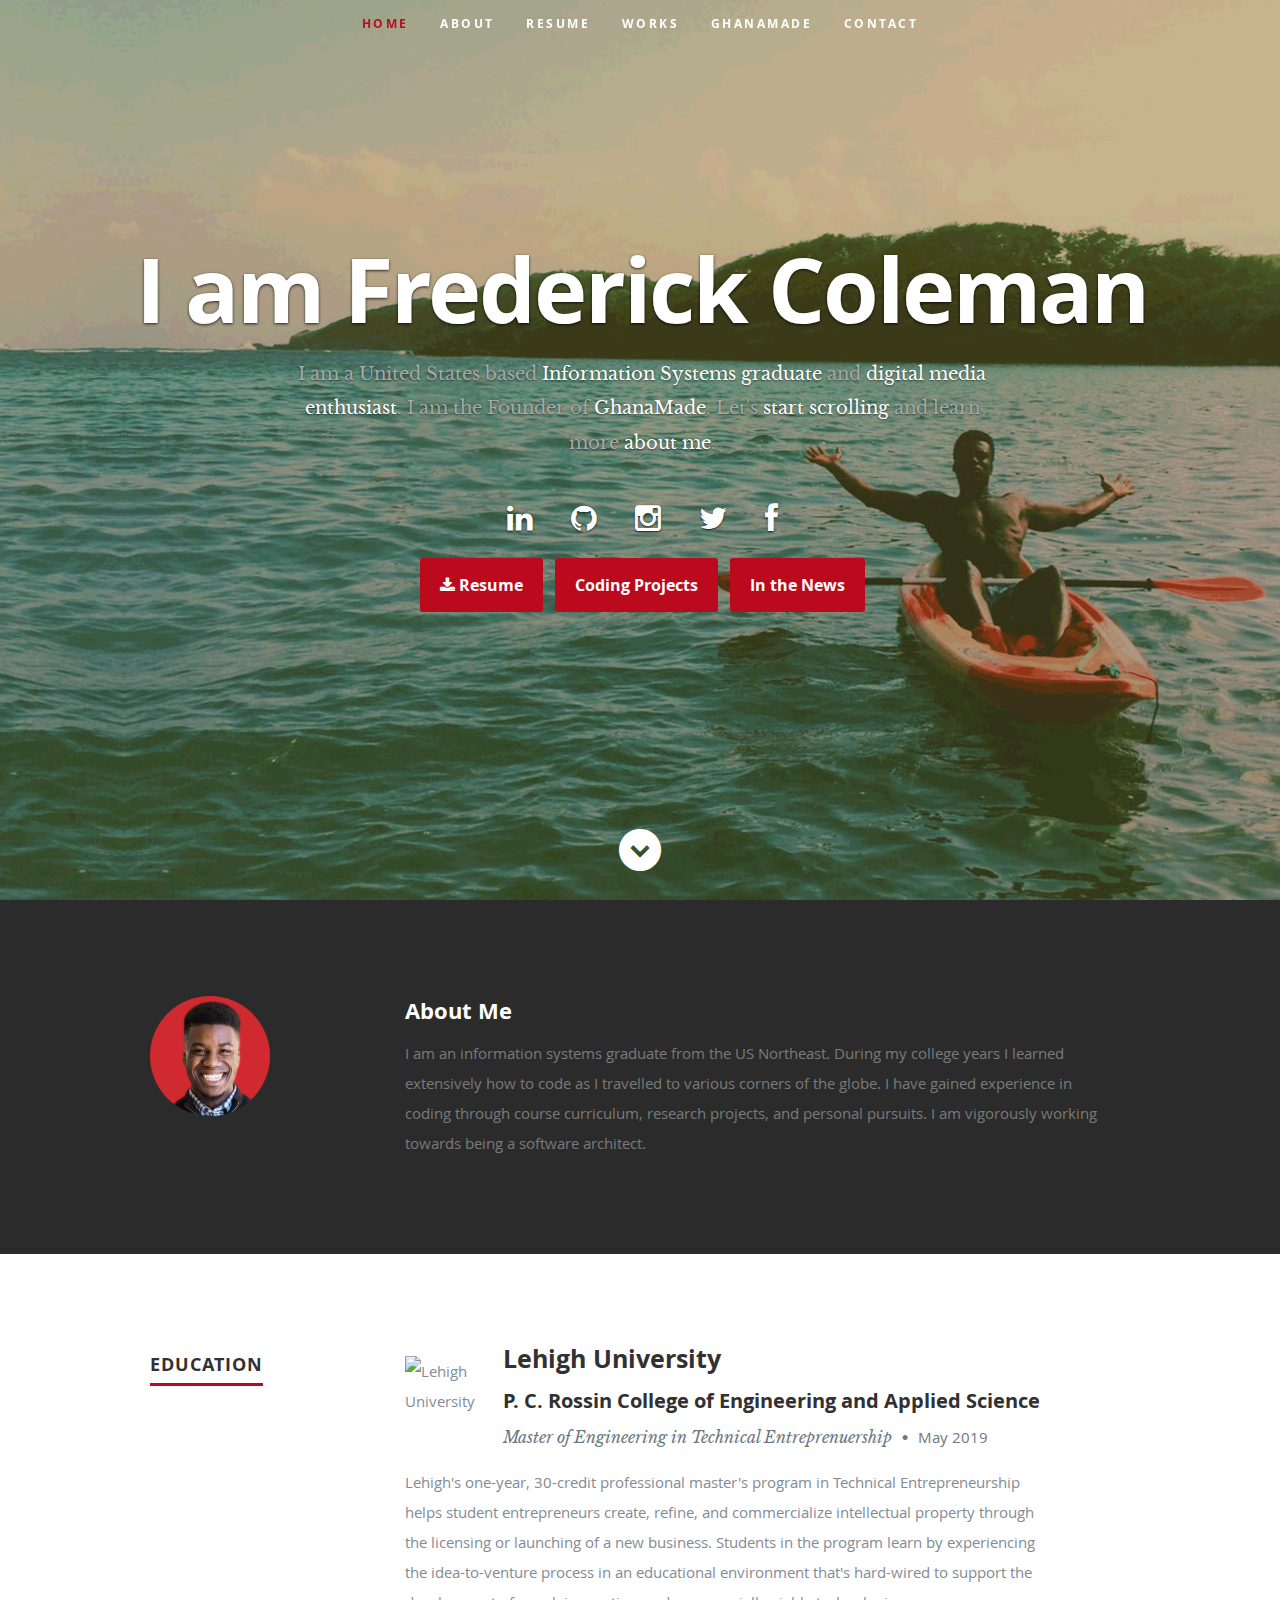
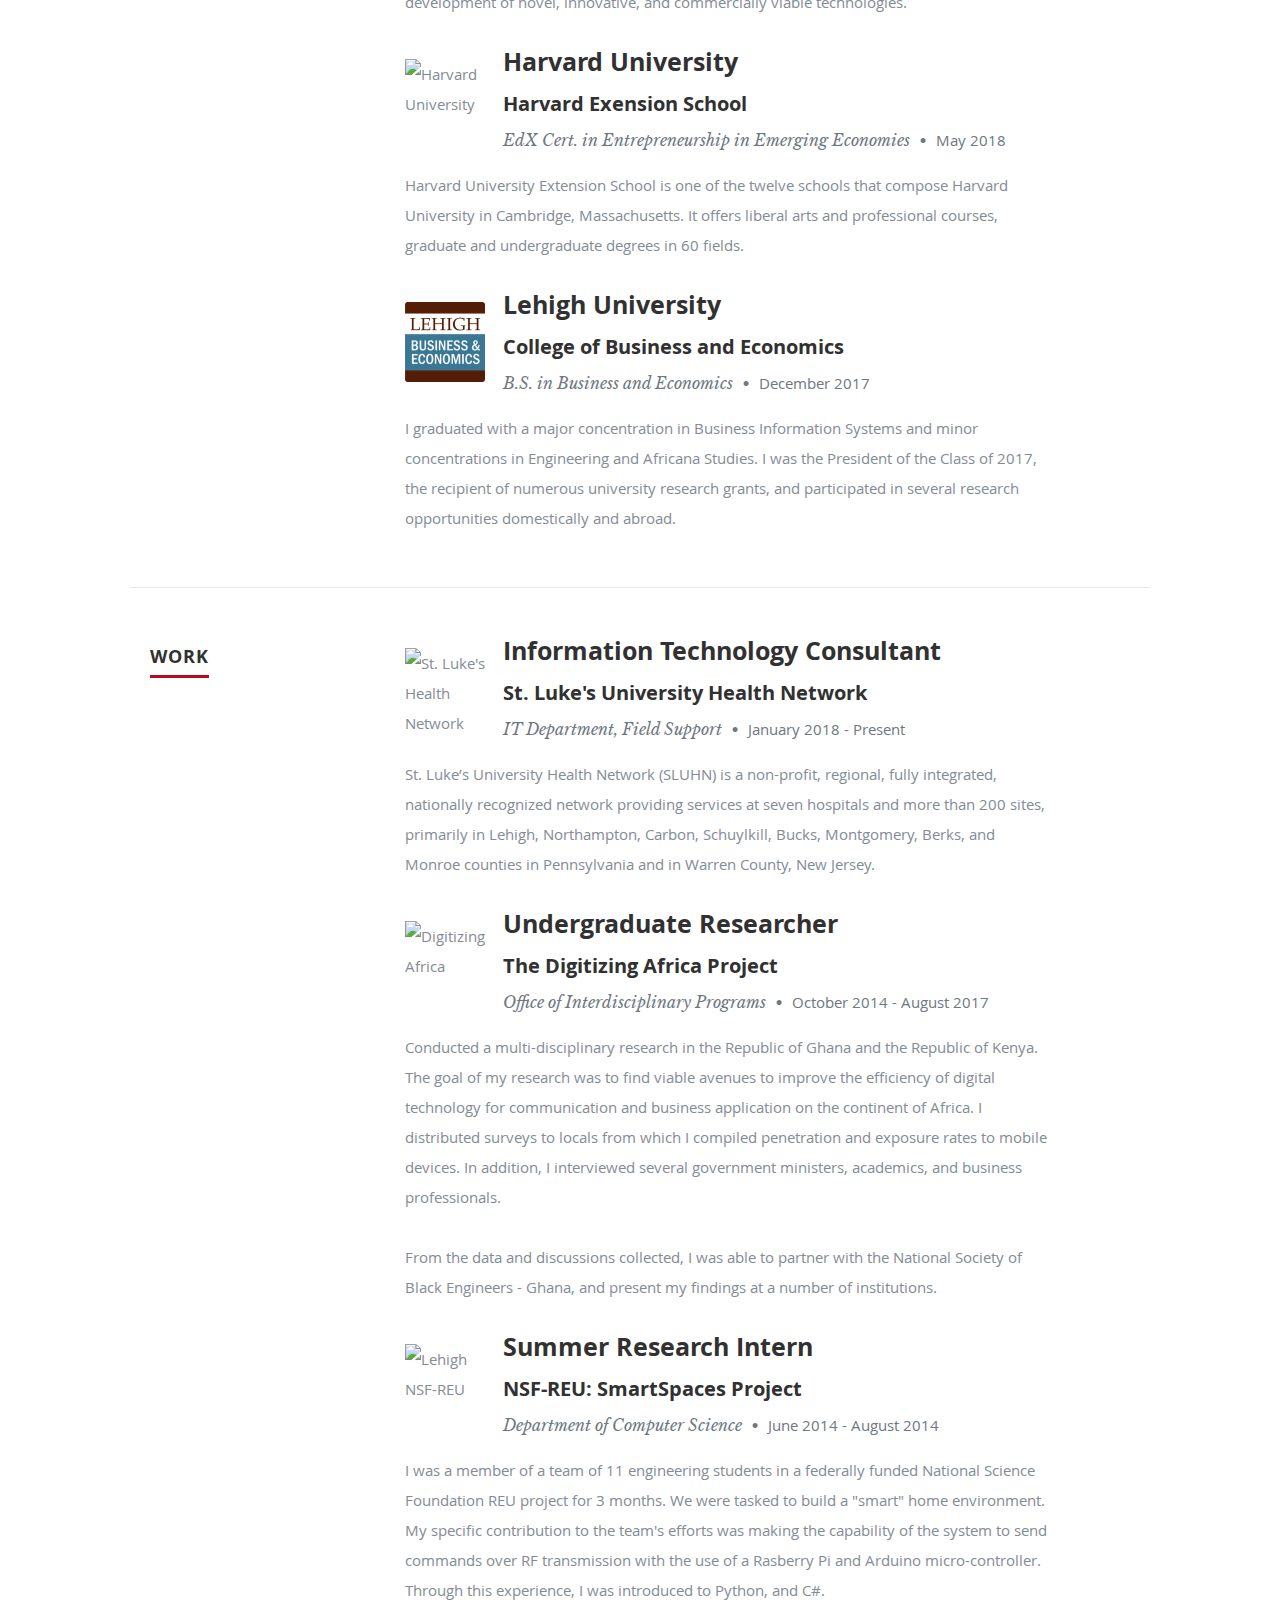
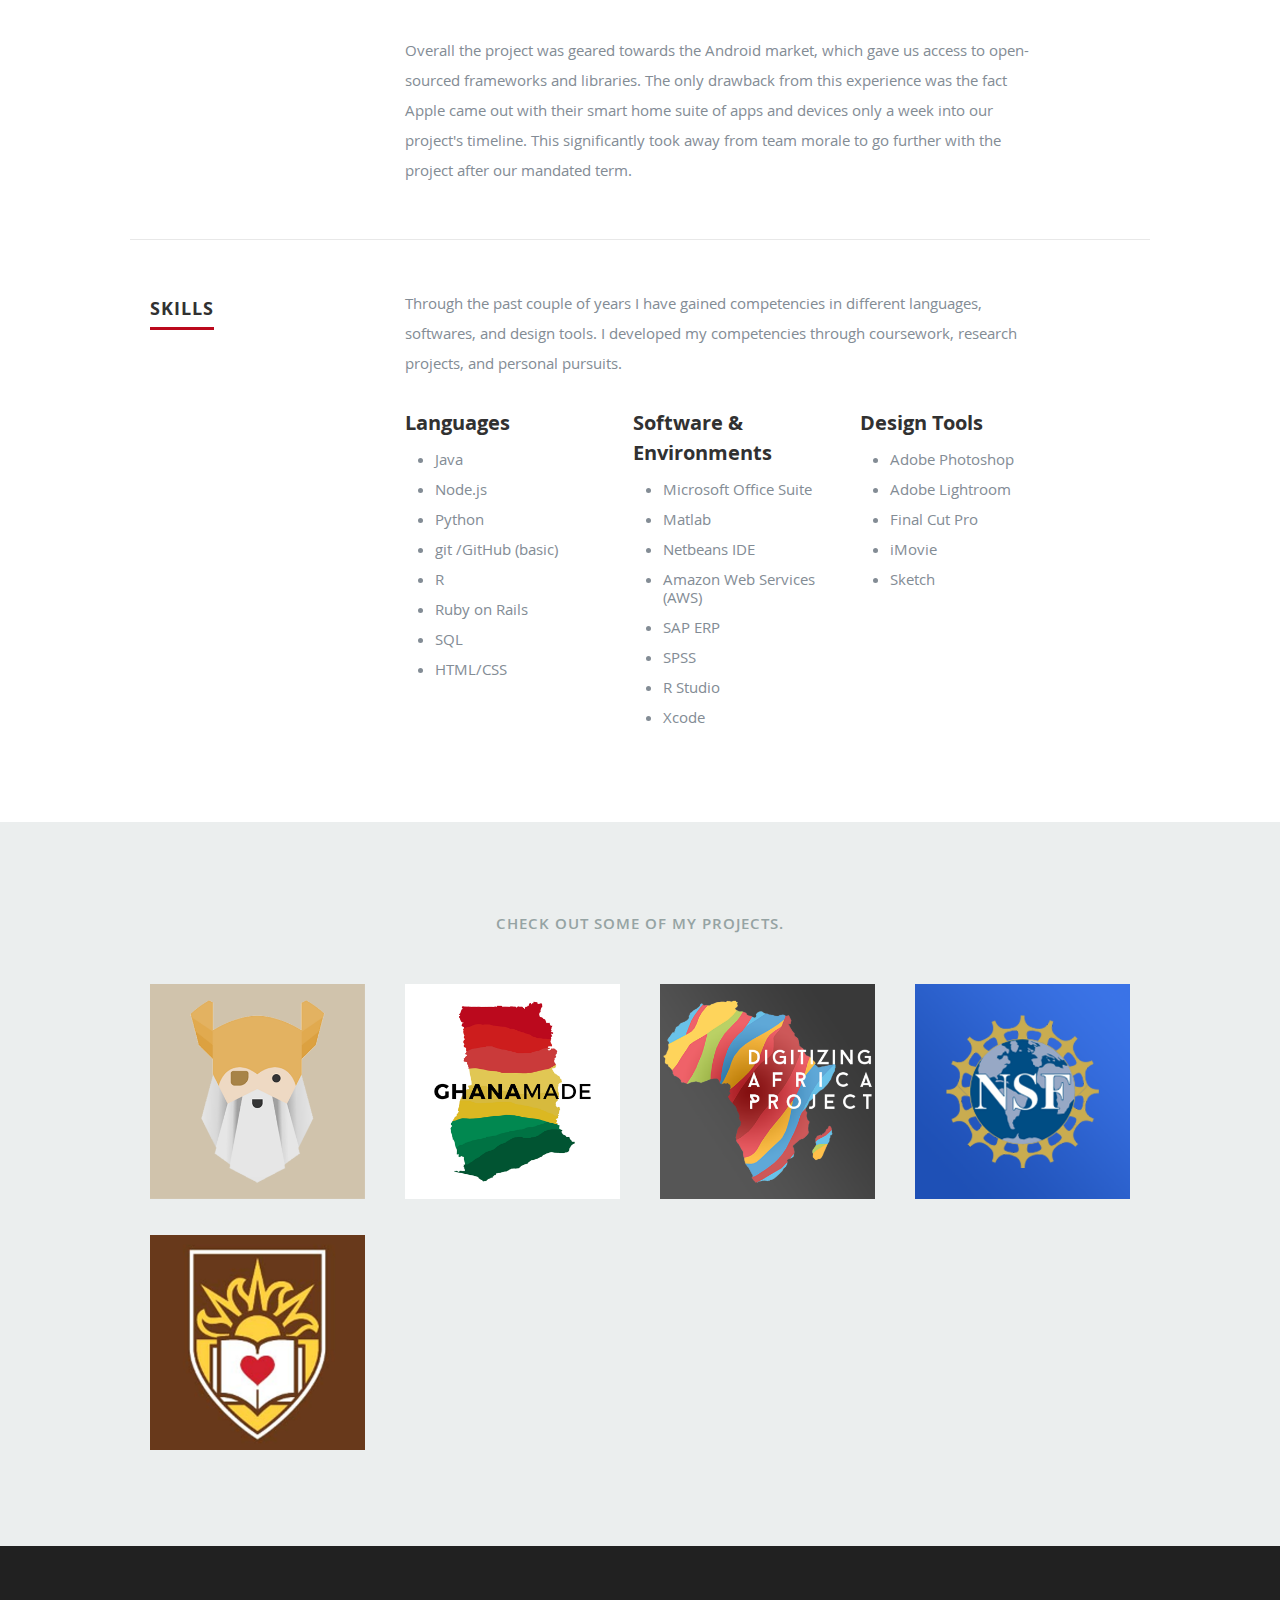
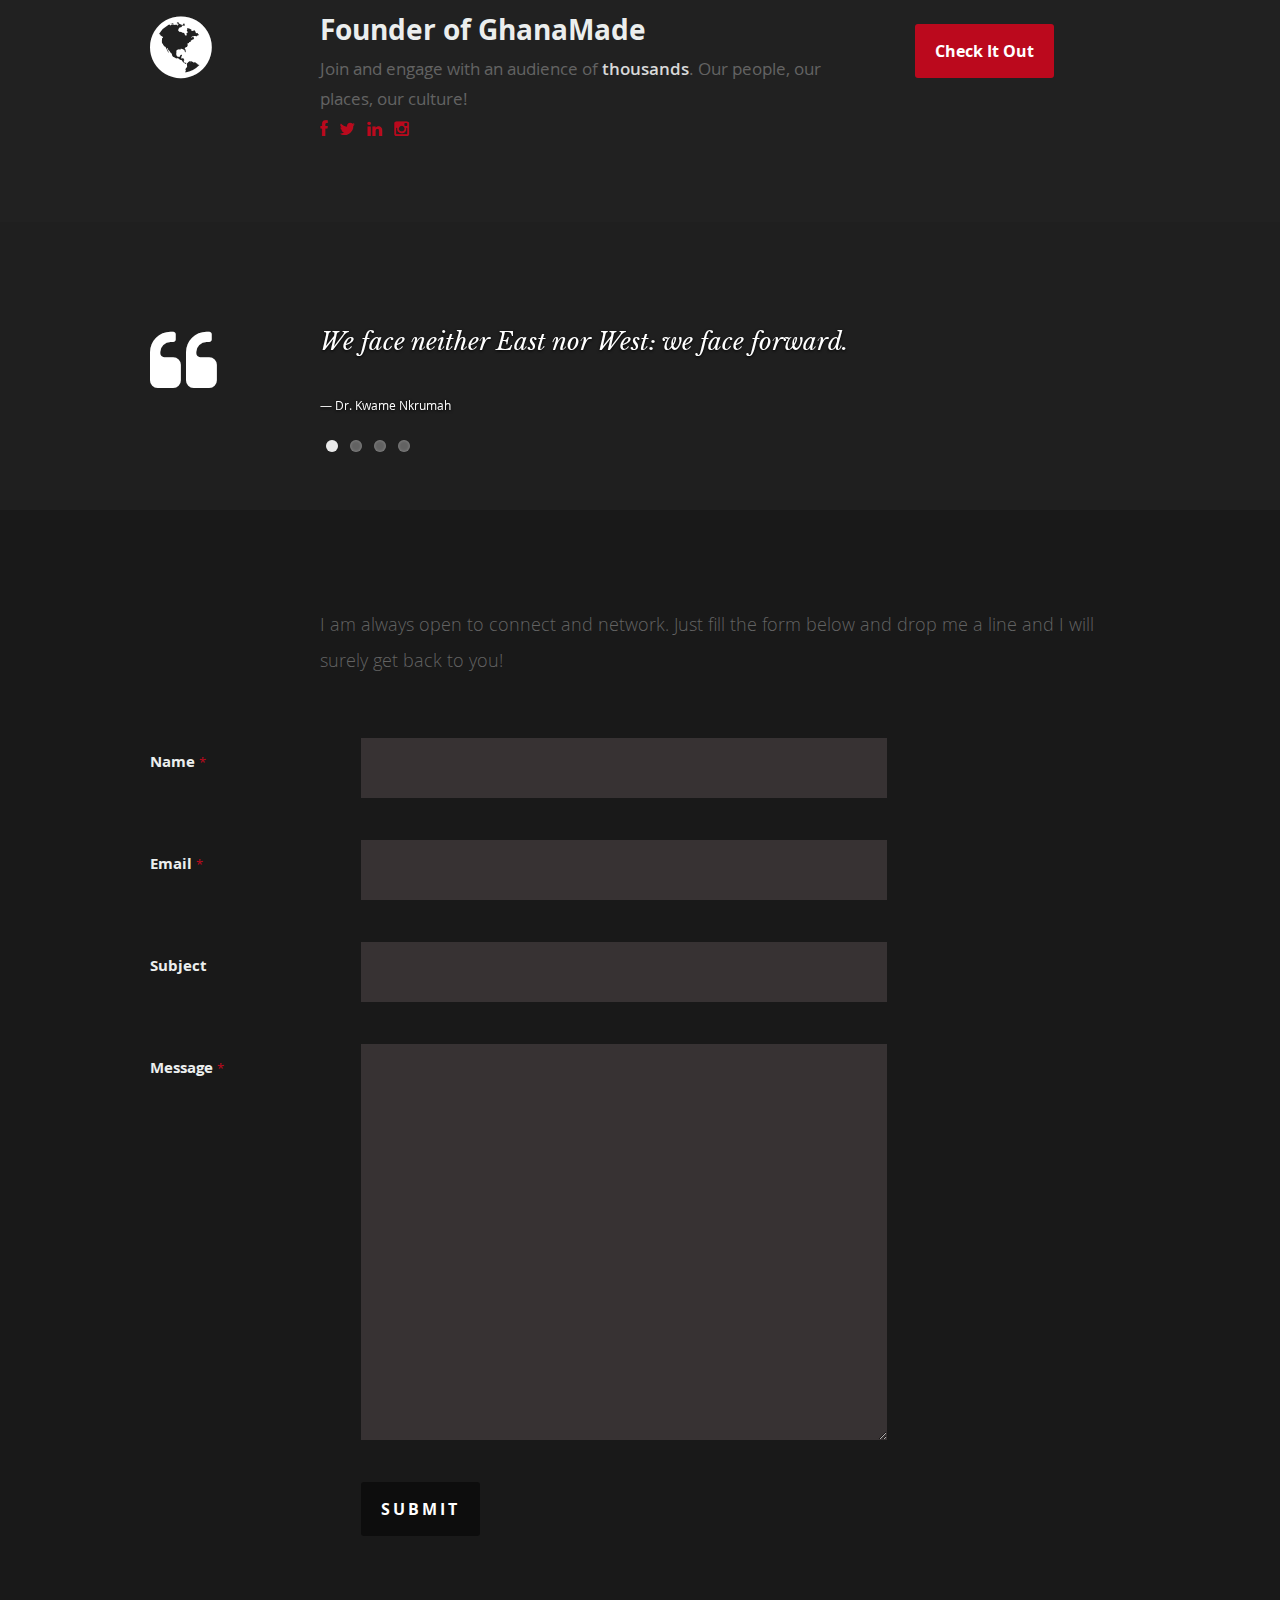
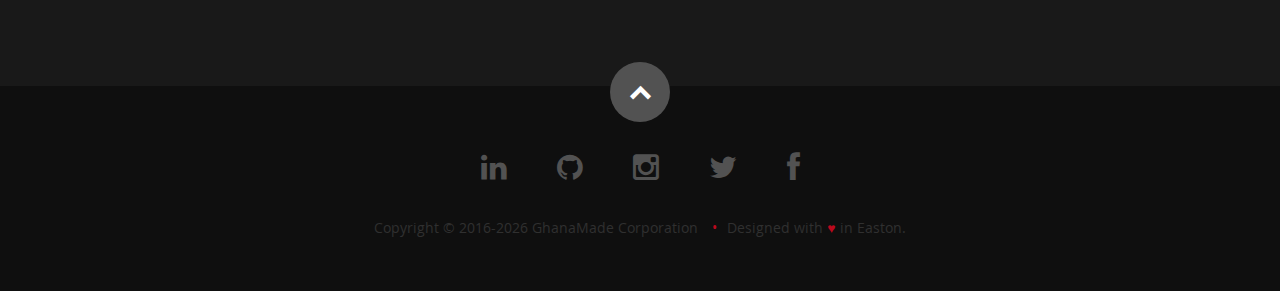
==== index.html @ 35e69413 "announcement" ====
<!-- Founder's Page. Authored by Frederick Coleman of GhanaMade Corporation January 2018. -->

<!DOCTYPE html>
<!--[if lt IE 8 ]><html class="no-js ie ie7" lang="en"> <![endif]-->
<!--[if IE 8 ]><html class="no-js ie ie8" lang="en"> <![endif]-->
<!--[if (gte IE 8)|!(IE)]><!-->
<html class="no-js" lang="en"> <!--<![endif]-->
   <head>
      <!-- Global site tag (gtag.js) - Google Analytics
      ================================================== -->
      <script async src="https://www.googletagmanager.com/gtag/js?id=UA-116402941-1"></script>
      <script>
        window.dataLayer = window.dataLayer || [];
        function gtag(){dataLayer.push(arguments);}
        gtag('js', new Date());

        gtag('config', 'UA-116402941-1');
      </script>

      <!--- Basic Page Needs
      ================================================== -->
      <meta charset="utf-8">
      <title>F. R. Coleman: GhanaMade Founder</title>
      <meta name="author" content="Frederick Coleman">
      <meta name="description" content="Frederick Coleman - Information systems graduate">
      <meta name="keywords" content="frederick, coleman, frederick coleman, portfolio, developer, experience, leader, lehigh, information systems, technology, coder, traveler, ghanaian, ghana">

      <!--- Object Graphing
      ================================================== -->
      <meta property="og:site_name" content="F. R. Coleman">
      <meta property="og:title" content="F. R. Coleman: GhanaMade Founder">
      <meta property="og:url" content="http://frederickcoleman.net">
      <meta property="og:type" content="website">
      <meta property="og:description" content="Frederick Coleman - Information systems graduate">
      <meta property="og:image" content="http://frederickcoleman.net/images/thumbnail.png">

      <!-- Mobile Specific Metas
      ================================================== -->
      <meta name="viewport" content="width=device-width, initial-scale=1, maximum-scale=1">

      <!-- CSS
       ================================================== -->
      <link rel="stylesheet" href="assets/css/default.css">
      <link rel="stylesheet" href="assets/css/layout.css">
      <link rel="stylesheet" href="assets/css/media-queries.css">
      <link rel="stylesheet" href="assets/css/magnific-popup.css">

      <!-- Script
      ================================================== -->
      <script src="assets/js/modernizr.js"></script>

      <!-- Favicons
      ================================================== -->
      <link rel="shortcut icon" href="logo.png">
      <link href="http://frederickcoleman.net/images/thumbnail.png" rel="image_src">
      <link href="http://frederickcoleman.net" rel="canonical">

   </head>

   <body>
      <!-- Header
      ================================================== -->
      <header id="home">

         <nav id="nav-wrap">

            <a class="mobile-btn" href="#nav-wrap" title="Show navigation">Show navigation</a>
            <a class="mobile-btn" href="#" title="Hide navigation">Hide navigation</a>

            <ul id="nav" class="nav">
               <li class="current"><a class="smoothscroll" href="#home">Home</a></li>
               <li><a class="smoothscroll" href="#about">About</a></li>
               <li><a class="smoothscroll" href="#resume">Resume</a></li>
               <li><a class="smoothscroll" href="#portfolio">Works</a></li>
               <li><a class="smoothscroll" href="#ghanamade">GhanaMade</a></li>
               <li><a class="smoothscroll" href="#contact">Contact</a></li>
            </ul> <!-- end #nav -->

         </nav> <!-- end #nav-wrap -->

         <div class="row banner">
            <div class="banner-text">
               <h1 class="responsive-headline">I am Frederick Coleman</h1>
               <h3>I am a United States based <span>Information Systems graduate</span> and <span>digital media enthusiast</span>. I am the Founder of <span>GhanaMade</span>. Let's <a class="smoothscroll" href="#about">start scrolling</a>
               and learn more <a class="smoothscroll" href="#about">about me</a>.</h3>
               
               <hr />

               <ul class="social">
                  <li><a href="http://www.linkedin.com/in/frederickcoleman/" target="_blank" type="text/html"><i class="fa fa-linkedin"></i></a></li>
                  <li><a href="https://github.com/FreddyDVO" target="_blank" type="text/html"><i class="fa fa-github"></i></a></li>
                  <li><a href="http://instagram.com/freddydvo" target="_blank" type="text/html"><i class="fa fa-instagram"></i></a></li>
                  <li><a href="http://twitter.com/freddydvo" target="_blank" type="text/html"><i class="fa fa-twitter"></i></a></li>
                  <li><a href="http://facebook.com/frederick.r.coleman" target="_blank" type="text/html"><i class="fa fa-facebook"></i></a></li>
               </ul>

               <a href="assets/documents/FC-Resume.pdf" class="button" target="_blank" type="text/pdf"><i class="fa fa-download"></i> Resume</a>
               &nbsp;
               <a href="coding" class="button" type="text/html">Coding Projects</a>
               &nbsp;
               <a href="press" class="button" type="text/html">In the News</a>

            </div>
         </div>

         <p class="scrolldown">
            <a class="smoothscroll" href="#about"><i class="icon-down-circle"></i></a>
         </p>

      </header> <!-- Header End -->


      <!-- About Section
      ================================================== -->
      <section id="about">

         <div class="row">

            <div class="three columns">

               <img class="profile-pic"  src="assets/images/profile-red.jpg" alt="" />

            </div>

            <div class="nine columns main-col">

               <h2>About Me</h2>

               <p>
               I am an information systems graduate from the US Northeast. During my college years I learned extensively how to code as I travelled to various corners of the globe. I have gained experience in coding through course curriculum, research projects, and personal pursuits. I am vigorously working towards being a software architect.</p>

            </div> <!-- end .main-col -->

         </div>

      </section> <!-- About Section End-->


      <!-- Resume Section
      ================================================== -->
      <section id="resume">

         <!-- Education
         =============================================== -->
         <div class="row education">

            <div class="three columns header-col">
               <h1><span>Education</span></h1>
            </div>

            <div class="nine columns main-col">

               <div class="row item">

                  <div class="twelve columns">

                     <img width="80" height="80" class="pull-left" alt="Lehigh University" src="assets/images/almamaters/lehigh-rossin.png">
                     <h3>Lehigh University</h3>
                       <h4>P. C. Rossin College of Engineering and Applied Science</h4>
                       <p class="info">Master of Engineering in Technical Entreprenuership <span>&bull;</span> <em class="date">May 2019</em></p>

                       <p>Lehigh's one-year, 30-credit professional master's program in Technical Entrepreneurship helps student entrepreneurs create, refine, and commercialize intellectual property through the licensing or launching of a new business. Students in the program learn by experiencing the idea-to-venture process in an educational environment that's hard-wired to support the development of novel, innovative, and commercially viable technologies.
                       </p>

                  </div>

               </div> <!-- item end -->

               <div class="row item">

                  <div class="twelve columns">

                     <img width="80" height="80" class="pull-left" alt="Harvard University" src="assets/images/almamaters/harvard-extension.png">
                     <h3>Harvard University</h3>
                     <h4>Harvard Exension School</h4>
                     <p class="info">EdX Cert. in Entrepreneurship in Emerging Economies <span>&bull;</span> <em class="date">May 2018</em></p>

                     <p>
                     Harvard University Extension School is one of the twelve schools that compose Harvard University in Cambridge, Massachusetts. It offers liberal arts and professional courses, graduate and undergraduate degrees in 60 fields.
                     </p>

                  </div>

               </div> <!-- item end -->

               <div class="row item">

                  <div class="twelve columns">

                     <img width="80" height="80" class="pull-left" alt="Lehigh University" src="assets/images/almamaters/lehigh-business.png">
                     <h3>Lehigh University</h3>
                     <h4>College of Business and Economics</h4>
                     <p class="info">B.S. in Business and Economics <span>&bull;</span> <em class="date">December 2017</em></p>

                     <p>
                     I graduated with a major concentration in Business Information Systems and minor concentrations in Engineering and Africana Studies. I was the President of the Class of 2017, the recipient of numerous university research grants, and participated in several research opportunities domestically and abroad.
                     </p>

                  </div>

               </div> <!-- item end -->

            </div> <!-- main-col end -->

         </div> <!-- End Education -->


         <!-- Work
         =============================================== -->
         <div class="row work">

            <div class="three columns header-col">
               <h1><span>Work</span></h1>
            </div>

            <div class="nine columns main-col">

               <div class="row item">

                  <div class="twelve columns">

                     <img width="80" height="80" class="pull-left" alt="St. Luke's Health Network" src="assets/images/almamaters/stlukes.png">
                     <h3>Information Technology Consultant</h3>
                     <h4>St. Luke's University Health Network</h4>
                     <p class="info">IT Department, Field Support <span>&bull;</span> <em class="date">January 2018 - Present</em></p>

                     <p>
                     St. Luke’s University Health Network (SLUHN) is a non-profit, regional, fully integrated, nationally recognized network providing services at seven hospitals and more than 200 sites, primarily in Lehigh, Northampton, Carbon, Schuylkill, Bucks, Montgomery, Berks, and Monroe counties in Pennsylvania and in Warren County, New Jersey.
                     </p>

                  </div>

               </div> <!-- item end -->

               <div class="row item">

                  <div class="twelve columns">

                     <img width="80" height="80" class="pull-left" alt="Digitizing Africa" src="assets/images/almamaters/lehigh-rossin.png">
                     <h3>Undergraduate Researcher</h3>
                     <h4>The Digitizing Africa Project</h4>
                     <p class="info">Office of Interdisciplinary Programs <span>&bull;</span> <em class="date">October 2014 - August 2017</em></p>

                     <p>
                     Conducted a multi-disciplinary research in the Republic of Ghana and the Republic of Kenya. The goal of my research was to find viable avenues to improve the efficiency of digital technology for communication and business application on the continent of Africa. I distributed surveys to locals from which I compiled penetration and exposure rates to mobile devices. In addition, I interviewed several government ministers, academics, and business professionals.
                     </p>
                     <p>
                     From the data and discussions collected, I was able to partner with the National Society of Black Engineers - Ghana, and present my findings at a number of institutions.
                     </p>

                  </div>

               </div> <!-- item end -->

               <div class="row item">

                  <div class="twelve columns">

                     <img width="80" height="80" class="pull-left" alt="Lehigh NSF-REU" src="assets/images/almamaters/lehigh-rossin.png">
                     <h3>Summer Research Intern</h3>
                     <h4>NSF-REU: SmartSpaces Project</h4>
                     <p class="info">Department of Computer Science <span>&bull;</span> <em class="date">June 2014 - August 2014</em></p>

                     <p>
                     I was a member of a team of 11 engineering students in a federally funded National Science Foundation REU project for 3 months. We were tasked to build a "smart" home environment. My specific contribution to the team's efforts was making the capability of the system to send commands over RF transmission with the use of a Rasberry Pi and Arduino micro-controller. Through this experience, I was introduced to Python, and C#.
                     </p>
                     <p>
                     Overall the project was geared towards the Android market, which gave us access to open-sourced frameworks and libraries. The only drawback from this experience was the fact Apple came out with their smart home suite of apps and devices only a week into our project's timeline. This significantly took away from team morale to go further with the project after our mandated term.
                     </p>

                  </div>

               </div> <!-- item end -->

            </div> <!-- main-col end -->

         </div> <!-- End Work -->


         <!-- Skills
         =============================================== -->
         <div class="row skill">

            <div class="three columns header-col">
               <h1><span>Skills</span></h1>
            </div>

            <div class="nine columns main-col">

               <p>Through the past couple of years I have gained competencies in different languages, softwares, and design tools. I developed my competencies through coursework, research projects, and personal pursuits.
               </p>

               <div class="row">

                  <div class="four columns">
                     <h4>Languages</h4>
                     <ul class="disc">
                        <li>Java</li>
                        <li>Node.js</li>
                        <li>Python</li>
                        <li>git /GitHub (basic)</li>
                        <li>R</li>
                        <li>Ruby on Rails</li>
                        <li>SQL</li>
                        <li>HTML/CSS</li>
                     </ul>
                  </div>

                  <div class="four columns">
                     <h4>Software &amp; Environments</h4>
                     <ul class="disc">
                        <li>Microsoft Office Suite</li>
                        <li>Matlab</li>
                        <li>Netbeans IDE</li>
                        <li>Amazon Web Services (AWS)</li>
                        <li>SAP ERP</li>
                        <li>SPSS</li>
                        <li>R Studio</li>
                        <li>Xcode</li>
                     </ul>
                  </div>

                  <div class="four columns">
                     <h4>Design Tools</h4>
                     <ul class="disc">
                        <li>Adobe Photoshop</li>
                        <li>Adobe Lightroom</li>
                        <li>Final Cut Pro</li>
                        <li>iMovie</li>
                        <li>Sketch</li>
                     </ul>
                  </div>

               </div><!-- end skill-col -->

            </div> <!-- main-col end -->

         </div> <!-- End skills -->

      </section> <!-- Resume Section End-->


      <!-- Portfolio Section
      ================================================== -->
   	<section id="portfolio">

   		<div class="row">

   			<div class="twelve columns collapsed">

               <h1>Check Out Some of My Projects.</h1>

               <!-- portfolio-wrapper -->
   	            <div id="portfolio-wrapper" class="bgrid-quarters s-bgrid-thirds cf">

   	            	<div class="columns portfolio-item">
   	                  <div class="item-wrap">

   	                     <a href="#modal-01" title="The Odin Project">
   	                        <img alt="" src="assets/images/portfolio/odin.png">
   	                        <div class="overlay">
   	                           <div class="portfolio-item-meta">
   	                              <h5>Coding Portfolio</h5>
   	                              <p>Coding Bootcamp</p>
   	                           </div>
   	                        </div>
   	                        <div class="link-icon"><i class="icon-plus"></i></div>
   	                     </a>

   	                  </div>
   	                </div> <!-- item end -->

   	                <div class="columns portfolio-item">
   	                  <div class="item-wrap">

   	                     <a href="#modal-02" title="GhanaMade">
   	                        <img alt="" src="assets/images/portfolio/ghanamade.png">
   	                        <div class="overlay">
   	                           <div class="portfolio-item-meta">
   	                              <h5>GhanaMade</h5>
   	                              <p>Brand &amp; Media Company</p>
   	                           </div>
   	                        </div>
   	                        <div class="link-icon"><i class="icon-plus"></i></div>
   	                     </a>

   	                  </div>
   	                </div> <!-- item end -->

   	                <div class="columns portfolio-item">
   	                  <div class="item-wrap">

   	                     <a href="#modal-03" title="The Digitizing Africa Project">
   	                        <img alt="" src="assets/images/portfolio/dap.png">
   	                        <div class="overlay">
   	                           <div class="portfolio-item-meta">
   	                              <h5>The Digitizing Africa Project</h5>
   	                              <p>Academic Research</p>
   	                           </div>
   	                        </div>
   	                        <div class="link-icon"><i class="icon-plus"></i></div>
   	                     </a>

   	                  </div>
   	                </div> <!-- item end -->

   	                <div class="columns portfolio-item">
   	                  <div class="item-wrap">

   	                     <a href="#modal-04" title="SmartSpaces NSF-REU">
   	                        <img alt="" src="assets/images/portfolio/nsf.png">
   	                        <div class="overlay">
   	                           <div class="portfolio-item-meta">
   	                              <h5>SmartSpaces NSF-REU</h5>
   	                              <p>Academic Research</p>
   	                           </div>
   	                        </div>
   	                        <div class="link-icon"><i class="icon-plus"></i></div>
   	                     </a>

   	                  </div>
   	                </div> <!-- item end -->

   	                <div class="columns portfolio-item">
   	                  <div class="item-wrap">

   	                     <a href="#modal-05" title="Africans at Lehigh">
   	                        <img alt="" src="assets/images/portfolio/africans.png">
   	                        <div class="overlay">
   	                           <div class="portfolio-item-meta">
   	                              <h5>Africans at Lehigh</h5>
   	                              <p>Networking Group</p>
   	                           </div>
   	                        </div>
   	                        <div class="link-icon"><i class="icon-plus"></i></div>
   	                     </a>

   	                  </div>
   	                </div> <!-- item end --> 

   	            </div> <!-- portfolio-wrapper end -->

   			</div> <!-- twelve columns end -->


            <!-- Modal Popup
            ================================================== -->

            <div id="modal-01" class="popup-modal mfp-hide">

               <img class="scale-with-grid" src="assets/images/portfolio/modals/m-odin.png" alt="" />

               <div class="description-box">
                  <h4>Coding Portfolio</h4>
                  <p>The Odin Project provides a free open source coding curriculum that can be taken entirely online. Check my project portfolio for more information of work I have done!</p>
                  <span class="categories"><i class="fa fa-tag"></i>Coding, Technology</span>
               </div>

               <div class="link-box">
                  <a href="coding" type="text/html">Coding Portfolio</a>
                  <a class="popup-modal-dismiss">Close</a>
               </div>

            </div><!-- modal-01 End -->

            <div id="modal-02" class="popup-modal mfp-hide">

               <img class="scale-with-grid" src="assets/images/portfolio/modals/m-ghanamade.png" alt="" />

               <div class="description-box">
                  <h4>GhanaMade</h4>
                  <p>GhanaMade is a digital media platform dedicated to Ghanaian and African culture, music, and society. Founded in December of 2016 to celebrate and connect Ghanaians at home and abroad.</p>
                  <span class="categories"><i class="fa fa-tag"></i>Social media, Cultural</span>
               </div>

               <div class="link-box">
                  <a href="http://ghanamade.africa" target="_blank" type="text/html">Website</a>
                  <a class="popup-modal-dismiss">Close</a>
               </div>

            </div><!-- modal-02 End -->

            <div id="modal-03" class="popup-modal mfp-hide">

               <img class="scale-with-grid" src="assets/images/portfolio/modals/m-dap.png" alt="" />

               <div class="description-box">
                  <h4>The Digitizing Africa Project</h4>
                  <p>The Digitizing Africa Project was a multidisciplinary research initiative exploring the use of digital technology. Close attention was placed on its application on the Continent of Africa.</p>
                  <span class="categories"><i class="fa fa-tag"></i>Research, Sub-Saharan Africa, Technology</span>
               </div>

               <div class="link-box">
                  <a href="http://digitizingafrica.co.uk" target="_blank" type="text/html">Website</a>
                  <a class="popup-modal-dismiss">Close</a>
               </div>

            </div><!-- modal-03 End -->

            <div id="modal-04" class="popup-modal mfp-hide">

               <img class="scale-with-grid" src="assets/images/portfolio/modals/m-nsf.png" alt="" />

               <div class="description-box">
                  <h4>SmartSpaces NSF-REU</h4>
                  <p>The Smart Spaces NSF-REU provides motivated computer science and engineering students with a unique research experience centered around the redevelopment of the Mountaintop Campus at Lehigh University.</p>
                  <span class="categories"><i class="fa fa-tag"></i>Research, Technology</span>
               </div>

               <div class="link-box">
                  <a href="http://www.cse.lehigh.edu/smartspaces" target="_blank" type="text/html">Website</a>
                  <a class="popup-modal-dismiss">Close</a>
               </div>

            </div><!-- modal-04 End -->

            <div id="modal-05" class="popup-modal mfp-hide">

               <img class="scale-with-grid" src="assets/images/portfolio/modals/m-africans.png" alt="" />

               <div class="description-box">
                  <h4>Africans at Lehigh</h4>
                  <p>Africans at Lehigh is a networking group of alumni and current students of Lehigh Unviersity that identify with first- or second-generation ties to Africa.</p>
                  <span class="categories"><i class="fa fa-tag"></i>Networking</span>
               </div>

               <div class="link-box">
                  <a class="popup-modal-dismiss">Close</a>
               </div>

            </div><!-- modal-05 End -->

         </div> <!-- row End -->

      </section> <!-- Portfolio Section End-->

         <!-- Call-To-Action GhanaMade Section
      ================================================== -->
      <section id="ghanamade">

         <div class="row">

            <div class="two columns header-col">

               <h1><span>Building Cultural Understanding.</span></h1>

            </div>

            <div class="seven columns">

               <h2>Founder of GhanaMade</h2>
               <p>Join and engage with an audience of <span>thousands</span>. Our people, our places, our culture! </br>
                  <a href="http://facebook.com/ghanaian.made" target="_blank" type="text/html"><i class="fa fa-facebook"></i></a> &nbsp;
                  <a href="http://twitter.com/__GhanaMade" target="_blank" type="text/html"><i class="fa fa-twitter"></i></a> &nbsp;
                  <a href="http://www.linkedin.com/company/27165514/" target="_blank" type="text/html"><i class="fa fa-linkedin"></i></a> &nbsp;
                  <a href="http://instagram.com/ghana.made" target="_blank" type="text/html"><i class="fa fa-instagram"></i></a>
               </p>

               

            </div>

            <div class="three columns action">

               <a href="http://ghanamade.africa" class="button" target="_blank" type="text/html">Check It Out</a>

            </div>

         </div>

      </section> <!-- Call-To-Action Section End-->


      <!-- Testimonials Section
      ================================================== -->
      <section id="testimonials">

         <div class="text-container">

            <div class="row">

               <div class="two columns header-col">

                  <h1><span>Favourite Quotes</span></h1>

               </div>

               <div class="ten columns flex-container">

                  <div class="flexslider">

                     <ul class="slides">

                        <li>
                           <blockquote>
                              <p>We face neither East nor West: we face forward.
                              </p>
                              <cite>Dr. Kwame Nkrumah</cite>
                           </blockquote>
                        </li> <!-- slide ends -->

                        <li>
                           <blockquote>
                              <p>Well, I don't know what will happen now. We've got some difficult days ahead. But it really doesn't matter with me now, because I've been to the mountaintop.
                              </p>
                              <cite>Martin Luther King, Jr.</cite>
                        </li> <!-- slide ends -->

                        <li>
                           <blockquote>
                              <p>Believe in life! Always human beings will live and progress to greater, broader, and fuller life.
                              </p>
                              <cite>W. E. B. Du Bois</cite>
                           </blockquote>
                        </li> <!-- slide ends -->

                        <li>
                           <blockquote>
                              <p>Change will not come if we wait for some other person or some other time. We are the ones we've been waiting for. We are the change that we seek.
                              </p>
                              <cite>Barack Obama</cite>
                           </blockquote>
                        </li> <!-- slide ends -->

                     </ul>

                  </div> <!-- div.flexslider ends -->

               </div> <!-- div.flex-container ends -->

            </div> <!-- row ends -->

          </div>  <!-- text-container ends -->

      </section> <!-- Testimonials Section End-->


      <!-- Contact Section
      ================================================== -->
      <section id="contact">

            <div class="row section-head">

               <div class="two columns header-col">

                  <h1><span>Get In Touch!</span></h1>

               </div>

               <div class="ten columns">

                     <p class="lead">
                        I am always open to connect and network. Just fill the form below and drop me a line and I will surely get back to you!
                     </p>

               </div>

            </div>

            <div class="row">

               <div class="ten columns">

                  <!-- form -->
                  <form action="" method="post" id="contactForm" name="contactForm">
                  <fieldset>

                     <div>
                        <label for="contactName">Name <span class="required">*</span></label>
                        <input type="text" value="" size="35" id="contactName" name="contactName">
                     </div>

                     <div>
                        <label for="contactEmail">Email <span class="required">*</span></label>
                        <input type="text" value="" size="35" id="contactEmail" name="contactEmail">
                     </div>

                     <div>
                        <label for="contactSubject">Subject</label>
                        <input type="text" value="" size="35" id="contactSubject" name="contactSubject">
                     </div>

                     <div>
                        <label for="contactMessage">Message <span class="required">*</span></label>
                        <textarea cols="50" rows="15" id="contactMessage" name="contactMessage"></textarea>
                     </div>

                     <div>
                        <button class="submit">Submit</button>
                        <span id="image-loader">
                           <img alt="" src="assets/images/loader.gif">
                        </span>
                     </div>

                  </fieldset>
                  </form> <!-- Form End -->

                  <!-- contact-warning -->
                  <div id="message-warning"> Error chale</div>
                  <!-- contact-success -->
                  <div id="message-success">
                     <i class="fa fa-check"></i>Your message was sent, thank you!<br>
                  </div>

               </div>

         </div>

      </section> <!-- Contact Section End-->


      <!-- footer
      ================================================== -->
      <footer>

         <div class="row">

            <div class="twelve columns">

               <ul class="social-links">
                  <li><a href="http://www.linkedin.com/in/frederickcoleman/" target="_blank" type="text/html"><i class="fa fa-linkedin"></i></a></li>
                  <li><a href="https://github.com/FreddyDVO" target="_blank" type="text/html"><i class="fa fa-github"></i></a></li>
                  <li><a href="http://instagram.com/freddydvo" target="_blank" type="text/html"><i class="fa fa-instagram"></i></a></li>
                  <li><a href="http://twitter.com/freddydvo" target="_blank" type="text/html"><i class="fa fa-twitter"></i></a></li>
                  <li><a href="http://facebook.com/frederick.r.coleman" target="_blank" type="text/html"><i class="fa fa-facebook"></i></a></li>
               </ul>

               <ul class="copyright">
                  <li>Copyright &copy; 2016<script>new Date().getFullYear()>2016&&document.write("-"+new Date().getFullYear());</script> GhanaMade Corporation</li>
                  <li>Designed with <span style="color:#bb091d;font-weight:bold">♥</span> in Easton.</li>
               </ul>

            </div>

            <div id="go-top"><a class="smoothscroll" title="Back to Top" href="#home"><i class="icon-up-open"></i></a></div>

         </div>

         <!-- Quantcast Tag -->
         <script type="text/javascript">
         var _qevents = _qevents || [];

         (function() {
         var elem = document.createElement('script');
         elem.src = (document.location.protocol == "https:" ? "https://secure" : "http://edge") + ".quantserve.com/quant.js";
         elem.async = true;
         elem.type = "text/javascript";
         var scpt = document.getElementsByTagName('script')[0];
         scpt.parentNode.insertBefore(elem, scpt);
         })();

         _qevents.push({
         qacct:"p-cuQrqd8XY1aMY"
         });
         </script>

         <noscript>
         <div style="display:none;">
         <img src="//pixel.quantserve.com/pixel/p-cuQrqd8XY1aMY.gif" border="0" height="1" width="1" alt="Quantcast"/>
         </div>
         </noscript>
         <!-- End Quantcast tag -->

      </footer> <!-- Footer End-->

      <!-- Java Script
      ================================================== -->
      <script src="http://ajax.googleapis.com/ajax/libs/jquery/1.10.2/jquery.min.js"></script>
      <script>window.jQuery || document.write('<script src="assets/js/jquery-1.10.2.min.js"><\/script>')</script>
      <script type="text/javascript" src="assets/js/jquery-migrate-1.2.1.min.js"></script>

      <script src="assets/js/jquery.flexslider.js"></script>
      <script src="assets/js/waypoints.js"></script>
      <script src="assets/js/jquery.fittext.js"></script>
      <script src="assets/js/magnific-popup.js"></script>
      <script src="assets/js/init.js"></script>

   </body>

</html>
---- assets/css/default.css ----
/*
=====================================================================
*   Default Stylesheet
*   url: ghanamade.africa
*   Frederick Coleman of GhanaMade Corporation January 2018.
=====================================================================

TOC:
a. Webfonts and Icon fonts
b. Reset
c. Default Styles
   1. Basic
   2. Typography
   3. Links
   4. Images
   5. Buttons
   6. Forms
d. Grid
e. Others
   1. Clearing
   2. Misc

=====================================================================  */

/* ------------------------------------------------------------------ */
/* a. Webfonts and Icon fonts
 ------------------------------------------------------------------ */

@import url("fonts.css");
@import url("fontello/css/fontello.css");
@import url("font-awesome/css/font-awesome.min.css");

/* ------------------------------------------------------------------
/* b. Reset
      Adapted from:
      Normalize.css - https://github.com/necolas/normalize.css/
      HTML5 Doctor Reset - html5doctor.com/html-5-reset-stylesheet/
/* ------------------------------------------------------------------ */

html, body, div, span, object, iframe, h1, h2, 
h3, h4, h5, h6, p, blockquote, pre, abbr, address, 
cite, code, del, dfn, em, img, ins, kbd, q, samp,
small, strong, sub, sup, var, b, i, dl, dt, dd, ol, 
ul, li, fieldset, form, label, legend, table, 
caption, tbody, tfoot, thead, tr, th, td, article, 
aside, canvas, details, figcaption, figure, footer, 
header, hgroup, menu, nav, section, summary, time, 
mark, audio, video {
   margin: 0;
   padding: 0;
   border: 0;
   outline: 0;
   font-size: 100%;
   vertical-align: baseline;
   background: transparent;
}

article, aside, details, figcaption, figure, footer, 
header, hgroup, menu, nav, section {
   display: block;
}

audio, canvas, video {
   display: inline-block;
}

audio:not([controls]) {
   display: none;
   height: 0;
}

[hidden] { display: none; }

code, kbd, pre, samp {
   font-family: monospace, serif;
   font-size: 1em;
}

pre {
   white-space: pre;
   white-space: pre-wrap;
   word-wrap: break-word;
}

blockquote, q { quotes: &#8220 &#8220; }

blockquote:before, blockquote:after,
q:before, q:after {
   content: '';
   content: none;
}

ins {
   background-color: #ff9;
   color: #000;
   text-decoration: none;
}

mark {
   background-color: #A7F4F6;
   color: #555;
}

del { text-decoration: line-through; }

abbr[title], dfn[title] {
   border-bottom: 1px dotted;
   cursor: help;
}

table {
   border-collapse: collapse;
   border-spacing: 0;
}


/* ------------------------------------------------------------------ */
/* c. Default and Basic Styles
      Adapted from:
      Skeleton CSS Framework - http://www.getskeleton.com/
      Typeplate Typographic Starter Kit - http://typeplate.com/
/* ------------------------------------------------------------------ */

/*  1. Basic  ------------------------------------------------------- */

*,
*:before,
*:after {
   -moz-box-sizing: border-box;
   -webkit-box-sizing: border-box;
   box-sizing: border-box;
}

html {
   font-size: 62.5%;
   -webkit-font-smoothing: antialiased;
}

body {
   background: #fff;
   font-family: 'opensans-regular', sans-serif;
   font-weight: normal;
   font-size: 15px;
   line-height: 30px;
	color: #838C95;

   -webkit-font-smoothing: antialiased; /* Fix for webkit rendering */
	-webkit-text-size-adjust: 100%;
}

/*  2. Typography
       Vertical rhythm with leading derived from 6
--------------------------------------------------------------------- */

h1, h2, h3, h4, h5, h6 {
   color: #313131;
	font-family: 'opensans-bold', sans-serif;
   font-weight: normal;
}
h1 a, h2 a, h3 a, h4 a, h5 a, h6 a { font-weight: inherit; }
h1 { 
   font-size: 38px; 
   line-height: 42px; 
   margin-bottom: 12px; 
   letter-spacing: -1px; 
}

h2 { 
   font-size: 28px; 
   line-height: 36px; 
   margin-bottom: 6px; 
}

h3 { 
   font-size: 22px; 
   line-height: 30px; 
   margin-bottom: 12px; 
}

h4 { 
   font-size: 20px; 
   line-height: 30px; 
   margin-bottom: 6px; 
}

h5 { 
   font-size: 18px; 
   line-height: 30px; 
}

h6 { 
   font-size: 14px; 
   line-height: 30px; 
}

.subheader { }

p { margin: 0 0 30px 0; }
p img { margin: 0; }
p.lead {
   font: 19px/36px 'opensans-light', sans-serif;
   margin-bottom: 18px;
}

/* for 'em' and 'strong' tags, font-size and line-height should be same with
the body tag due to rendering problems in some browsers */
em { font: 15px/30px 'opensans-italic', sans-serif; }
strong, b { font: 15px/30px 'opensans-bold', sans-serif; }
small { font-size: 11px; line-height: inherit; }

/*	Blockquotes */
blockquote {
   margin: 30px 0px;
   padding-left: 40px;
   position: relative;
}
blockquote:before {
   content: "\201C";
   opacity: 0.45;
   font-size: 80px;
   line-height: 0px;
   margin: 0;
   font-family: arial, sans-serif;

   position: absolute;
   top:  30px;
	left: 0;
}
blockquote p {
   font-family: 'librebaskerville-italic', serif;
   padding: 0;
   font-size: 18px;
   line-height: 36px;
}
blockquote cite {
   display: block;
   font-size: 12px;
   font-style: normal;
   line-height: 18px;
}
blockquote cite:before { content: "\2014 \0020"; }
blockquote cite a,
blockquote cite a:visited { color: #8B9798; border: none }

/* ---------------------------------------------------------------------
/*  Pull Quotes Markup
/*
    <aside class="pull-quote">
		<blockquote>
			<p></p>
		</blockquote>
	 </aside>
/*
/* --------------------------------------------------------------------- */
.pull-quote {
   position: relative;
	padding: 18px 30px 18px 0px;
}
.pull-quote:before,
.pull-quote:after {
	height: 1em;
	opacity: 0.45;
	position: absolute;
	font-size: 80px;
   font-family: Arial, Sans-Serif;
}
.pull-quote:before {
	content: "\201C";
	top:  33px;
	left: 0;
}
.pull-quote:after {
	content: '\201D';
	bottom: -33px;
	right: 0;
}
.pull-quote blockquote {
   margin: 0;
}
.pull-quote blockquote:before {
   content: none;
}

/* Abbreviations */
abbr {
   font-family: 'opensans-bold', sans-serif;
	font-variant: small-caps;
	text-transform: lowercase;
   letter-spacing: .5px;
	color: gray;
}
abbr:hover { cursor: help; }

/* drop cap */
.drop-cap:first-letter {
	float: left;
	margin: 0;
	padding: 14px 6px 0 0;
	font-size: 84px;
	font-family: /* Copperplate */ 'opensans-bold', sans-serif;
   line-height: 60px;
	text-indent: 0;
	background: transparent;
	color: inherit;
}

hr { border: solid #E3E3E3; border-width: 1px 0 0; clear: both; margin: 11px 0 30px; height: 0; }


/*  3. Links  ------------------------------------------------------- */

a, a:visited {
   text-decoration: none;
   outline: 0;
   color: #bb091d;

   -webkit-transition: color .3s ease-in-out;
   -moz-transition: color .3s ease-in-out;
   -o-transition: color .3s ease-in-out;
   transition: color .3s ease-in-out;
}
a:hover, a:focus { color: #313131; }
p a, p a:visited { line-height: inherit; }


/*  4. List  --------------------------------------------------------- */

ul, ol { margin-bottom: 24px; margin-top: 12px; }
ul { list-style: none outside; }
ol { list-style: decimal; }
ol, ul.square, ul.circle, ul.disc { margin-left: 30px; }
ul.square { list-style: square outside; }
ul.circle { list-style: circle outside; }
ul.disc { list-style: disc outside; }
ul ul, ul ol,
ol ol, ol ul { margin: 6px 0 6px 30px; }
ul ul li, ul ol li,
ol ol li, ol ul li { margin-bottom: 6px; }
li { line-height: 18px; margin-bottom: 12px; }
ul.large li { }
li p { }

/* ---------------------------------------------------------------------
/*  Stats Tab Markup

    <ul class="stats-tabs">
		<li><a href="#">[value]<b>[name]</b></a></li>
	 </ul>

    Extend this object into your markup.
/*
/* --------------------------------------------------------------------- */
.stats-tabs {
   padding: 0;
   margin: 24px 0;
}
.stats-tabs li {
	display: inline-block;
	margin: 0 10px 18px 0;
	padding: 0 10px 0 0;
	border-right: 1px solid #ccc;
}
.stats-tabs li:last-child {
	margin: 0;
	padding: 0;
	border: none;
}
.stats-tabs li a {
	display: inline-block;
	font-size: 22px;
	font-family: 'opensans-bold', sans-serif;
   border: none;
   color: #313131;
}
.stats-tabs li a:hover {
   color:#bb091d;
}
.stats-tabs li a b {
	display: block;
	margin: 6px 0 0 0;
	font-size: 13px;
	font-family: 'opensans-regular', sans-serif;
   color: #8B9798;
}

/* definition list */
dl { margin: 12px 0; }
dt { margin: 0; color:#bb091d; }
dd { margin: 0 0 0 20px; }

/* Lining Definition Style Markup */
.lining dt,
.lining dd {
	display: inline;
	margin: 0;
}
.lining dt + dt:before,
.lining dd + dt:before {
	content: "\A";
	white-space: pre;
}
.lining dd + dd:before {
	content: ", ";
}
.lining dd:before {
	content: ": ";
	margin-left: -0.2em;
}

/* Dictionary Definition Style Markup */
.dictionary-style dt {
	display: inline;
	counter-reset: definitions;
}
.dictionary-style dt + dt:before {
	content: ", ";
	margin-left: -0.2em;
}
.dictionary-style dd {
	display: block;
	counter-increment: definitions;
}
.dictionary-style dd:before {
	content: counter(definitions, decimal) ". ";
}

/* Pagination */
.pagination {
   margin: 36px auto;
   text-align: center;
}
.pagination ul li {
   display: inline-block;
   margin: 0;
   padding: 0;
}
.pagination .page-numbers {
   font: 15px/18px 'opensans-bold', sans-serif;
   display: inline-block;
   padding: 6px 10px;
   margin-right: 3px;
   margin-bottom: 6px;
	color: #6E757C;
	background-color: #E6E8EB;

	-webkit-transition: all 200ms ease-in-out;
	-moz-transition: all 200ms ease-in-out;
	-o-transition: all 200ms ease-in-out;
	-ms-transition: all 200ms ease-in-out;
	transition: all 200ms ease-in-out;

   -moz-border-radius: 3px;
   -webkit-border-radius: 3px;
   -khtml-border-radius: 3px;
	border-radius: 3px;
}
.pagination .page-numbers:hover {
   background: #838A91;
   color: #fff;
}
.pagination .current,
.pagination .current:hover {
   background-color: #bb091d;
   color: #fff;
}
.pagination .inactive,
.pagination .inactive:hover {
   background-color: #E6E8EB;
	color: #A9ADB2;
}
.pagination .prev, .pagination .next {}

/*  5. Images  --------------------------------------------------------- */

img {
   max-width: 100%;
   height: auto;
}
img.pull-right { margin: 12px 0px 0px 18px; }
img.pull-left { margin: 12px 18px 0px 0px; }

/*  6. Buttons  --------------------------------------------------------- */

.button,
.button:visited,
button,
input[type="submit"],
input[type="reset"],
input[type="button"] {
   font: 16px/30px 'opensans-bold', sans-serif;
   background: #bb091d;
   display: inline-block;
	text-decoration: none;
   letter-spacing: 0;
   color: #fff;
	padding: 12px 20px;
	margin-bottom: 18px;
   border: none;
   cursor: pointer;
   height: auto;

   -webkit-transition: all .2s ease-in-out;
	-moz-transition: all .2s ease-in-out;
	-o-transition: all .2s ease-in-out;
	-ms-transition: all .2s ease-in-out;
	transition: all .2s ease-in-out;

   -moz-border-radius: 3px;
   -webkit-border-radius: 3px;
   -khtml-border-radius: 3px;
   border-radius: 3px;
}

.button:hover,
button:hover,
input[type="submit"]:hover,
input[type="reset"]:hover,
input[type="button"]:hover {
   background: #3d4145;
   color: #fff;
}

.button:active,
button:active,
input[type="submit"]:active,
input[type="reset"]:active,
input[type="button"]:active {
   background: #3d4145;
   color: #fff;
}

.button.full-width,
button.full-width,
input[type="submit"].full-width,
input[type="reset"].full-width,
input[type="button"].full-width {
	width: 100%;
	padding-left: 0 !important;
	padding-right: 0 !important;
	text-align: center;
}

/* Fix for odd Mozilla border & padding issues */
button::-moz-focus-inner,
input::-moz-focus-inner {
    border: 0;
    padding: 0;
}


/*  7. Forms  --------------------------------------------------------- */

form { margin-bottom: 24px; }
fieldset { margin-bottom: 24px; }

input[type="text"],
input[type="password"],
input[type="email"],
textarea,
select {
   display: block;
   padding: 18px 15px;
   margin: 0 0 24px 0;
   border: 0;
   outline: none;
   vertical-align: middle;
   min-width: 225px;
	max-width: 100%;
   font-size: 15px;
   line-height: 24px;
	color: #647373;
	background: #D3D9D9;

}

input[type="text"]:focus,
input[type="password"]:focus,
input[type="email"]:focus,
textarea:focus {
   color: #B3B7BC;
	background-color: #3d4145;
}

textarea { 
   min-height: 220px; 
}

label, legend {
   font: 16px/24px 'opensans-bold', sans-serif;
	margin: 12px 0;
   color: #3d4145;
   display: block;
}

label span,
legend span {
	color: #8B9798;
   font: 14px/24px 'opensans-regular', sans-serif;
}

input[type="checkbox"],
input[type="radio"] {
    font-size: 15px;
    color: #737373;
}

input[type="checkbox"] { display: inline; }

/* ------------------------------------------------------------------ */
/* d. Grid
---------------------------------------------------------------------
   gutter = 40px.
/* ------------------------------------------------------------------ */

/* default
--------------------------------------------------------------- */
.row {
   width: 96%;
   max-width: 1020px;
   margin: 0 auto;
}
/* fixed width for IE8 */
.ie .row { width: 1000px ; }

.narrow .row { max-width: 980px; }

.row .row { width: auto; max-width: none; margin: 0 -20px; }

/* row clearing */
.row:before,
.row:after {
    content: " ";
    display: table;
}
.row:after {
    clear: both;
}

.column, .columns {
   position: relative;
   padding: 0 20px;
   min-height: 1px;
   float: left;
}
.column.centered, .columns.centered  {
    float: none;
    margin: 0 auto;
}

/* removed gutters */
.row.collapsed > .column,
.row.collapsed > .columns,
.column.collapsed, .columns.collapsed  { padding: 0; }

[class*="column"] + [class*="column"]:last-child { float: right; }
[class*="column"] + [class*="column"].end { float: right; }

/* column widths */
.row .one         { width: 8.33333%; }
.row .two         { width: 16.66667%; }
.row .three       { width: 25%; }
.row .four        { width: 33.33333%; }
.row .five        { width: 41.66667%; }
.row .six         { width: 50%; }
.row .seven       { width: 58.33333%; }
.row .eight       { width: 66.66667%; }
.row .nine        { width: 75%; }
.row .ten         { width: 83.33333%; }
.row .eleven      { width: 91.66667%; }
.row .twelve      { width: 100%; }

/* Offsets */
.row .offset-1    { margin-left: 8.33333%; }
.row .offset-2    { margin-left: 16.66667%; }
.row .offset-3    { margin-left: 25%; }
.row .offset-4    { margin-left: 33.33333%; }
.row .offset-5    { margin-left: 41.66667%; }
.row .offset-6    { margin-left: 50%; }
.row .offset-7    { margin-left: 58.33333%; }
.row .offset-8    { margin-left: 66.66667%; }
.row .offset-9    { margin-left: 75%; }
.row .offset-10   { margin-left: 83.33333%; }
.row .offset-11   { margin-left: 91.66667%; }

/* Push/Pull */
.row .push-1      { left: 8.33333%; }
.row .pull-1      { right: 8.33333%; }
.row .push-2      { left: 16.66667%; 	}
.row .pull-2      { right: 16.66667%; }
.row .push-3      { left: 25%; }
.row .pull-3      { right: 25%;	}
.row .push-4      { left: 33.33333%; }
.row .pull-4      { right: 33.33333%; }
.row .push-5      { left: 41.66667%; }
.row .pull-5      { right: 41.66667%; }
.row .push-6      { left: 50%; }
.row .pull-6      { right: 50%; }
.row .push-7      { left: 58.33333%; }
.row .pull-7      { right: 58.33333%; }
.row .push-8      { left: 66.66667%; 	}
.row .pull-8      { right: 66.66667%; }
.row .push-9      { left: 75%; }
.row .pull-9      { right: 75%; }
.row .push-10     { left: 83.33333%; }
.row .pull-10     { right: 83.33333%; }
.row .push-11     { left: 91.66667%; }
.row .pull-11     { right: 91.66667%; }

/* block grids
--------------------------------------------------------------------- */
.bgrid-sixths [class*="column"]   { width: 16.66667%; }
.bgrid-quarters [class*="column"] { width: 25%; }
.bgrid-thirds [class*="column"]   { width: 33.33333%; }
.bgrid-halves [class*="column"]   { width: 50%; }

[class*="bgrid"] [class*="column"] + [class*="column"]:last-child { float: left; }

/* Left clearing for block grid columns - columns that changes width in
different screen sizes. Allows columns with different heights to align
properly.
--------------------------------------------------------------------- */
.first { clear: left; }   /* first column in default screen */
.s-first { clear: none; } /* first column in smaller screens */

/* smaller screens
--------------------------------------------------------------- */
@media only screen and (max-width: 900px) {

   /* block grids on small screens */
   .s-bgrid-sixths [class*="column"]   { width: 16.66667%; }
   .s-bgrid-quarters [class*="column"] { width: 25%; }
   .s-bgrid-thirds [class*="column"]   { width: 33.33333%; }
   .s-bgrid-halves [class*="column"]   { width: 50%; }

   /* block grids left clearing */
   .first { clear: none; }
   .s-first { clear: left; }

}

/* mobile wide/smaller tablets
--------------------------------------------------------------- */
@media only screen and (max-width: 767px) {

   .row {
	   width: 460px;
	   margin: 0 auto;
      padding: 0;
	}
   .column, .columns {
	   width: auto !important;
	   float: none;
	   margin-left: 0;
	   margin-right: 0;
      padding: 0 30px;
   }
   .row .row { width: auto; max-width: none; margin: 0 -30px; }

   [class*="column"] + [class*="column"]:last-child { float: none; }
   [class*="bgrid"] [class*="column"] + [class*="column"]:last-child { float: none; }

   /* Offsets */
   .row .offset-1    { margin-left: 0%; }
   .row .offset-2    { margin-left: 0%; }
   .row .offset-3    { margin-left: 0%; }
   .row .offset-4    { margin-left: 0%; }
   .row .offset-5    { margin-left: 0%; }
   .row .offset-6    { margin-left: 0%; }
   .row .offset-7    { margin-left: 0%; }
   .row .offset-8    { margin-left: 0%; }
   .row .offset-9    { margin-left: 0%; }
   .row .offset-10   { margin-left: 0%; }
   .row .offset-11   { margin-left: 0%; }
}

/* mobile narrow
--------------------------------------------------------------- */
@media only screen and (max-width: 460px) {

   .row { width: auto; }

}

/* larger screens
--------------------------------------------------------------- */
@media screen and (min-width: 1200px) {

   .wide .row { max-width: 1180px; }

}

/* ------------------------------------------------------------------ */
/* e. Others
/* ------------------------------------------------------------------ */

/*  1. Clearing
    (http://nicolasgallagher.com/micro-clearfix-hack/
--------------------------------------------------------------------- */

.cf:before,
.cf:after {
    content: " ";
    display: table;
}
.cf:after {
    clear: both;
}

/*  2. Misc -------------------------------------------------------- */

.remove-bottom { margin-bottom: 0 !important; }
.half-bottom { margin-bottom: 12px !important; }
.add-bottom { margin-bottom: 24px !important; }
.no-border { border: none; }

.text-center  { text-align: center !important; }
.text-left    { text-align: left !important; }
.text-right   { text-align: right !important; }
.pull-left    { float: left !important; }
.pull-right   { float: right !important; }
.align-center {
	margin-left: auto !important;
	margin-right: auto !important;
	text-align: center !important;
}
---- assets/css/layout.css ----
/*
=====================================================================
*   Layout Stylesheet
*   url: ghanamade.africa
*   Frederick Coleman of GhanaMade Corporation January 2018.
=====================================================================

   TOC:
   a. General Styles
   b. Header Styles
   c. About Section
   d. Resume Section
   e. Portfolio Section
   f. Call To Action Section
   g. Testimonials Section
   h. Contact Section
   i. Footer

===================================================================== */

/* ------------------------------------------------------------------ */
/* a. General Styles
/* ------------------------------------------------------------------ */

body {
  background: #0f0f0f;
}

/* ------------------------------------------------------------------ */
/* b. Header Styles
/* ------------------------------------------------------------------ */

header {
  position: relative;
  height: 800px;
  min-height: 500px;
  width: 100%;
  background: #161415 url(../images/header-background.png) no-repeat top center;
  background-size: cover !important;
	-webkit-background-size: cover !important;
  text-align: center;
  overflow: hidden;
}

/* vertically center banner section */
header:before {
  content: '';
  display: inline-block;
  vertical-align: middle;
  height: 100%;
}
header .banner {
  display: inline-block;
  vertical-align: middle;
  margin: 0 auto;
  width: 85%;
  padding-bottom: 30px;s
  text-align: center;
}

header .banner-text { width: 100%; }
header .banner-text h1 {
   font: 90px/1.1em 'opensans-bold', sans-serif;
   color: #fff;
   letter-spacing: -2px;
   margin: 0 auto 18px auto;
   text-shadow: 0px 1px 3px rgba(0, 0, 0, .8);
}

header .banner-text h3 {
   font: 18px/1.9em 'librebaskerville-regular', serif;
   color: #A8A8A8;
   margin: 0 auto;
   width: 70%;
   text-shadow: 0px 1px 2px rgba(0, 0, 0, .5);
}

header .banner-text h3 span,
header .banner-text h3 a {
   color: #fff;
}

header .banner-text hr {
   width: 60%;
   margin: 18px auto 24px auto;
   border-color: #2F2D2E;
   border-color: rgba(150, 150, 150, .1);
}

/* header social links */
header .social {
   margin: 24px 0;
   padding: 0;
   font-size: 30px;
   text-shadow: 0px 1px 2px rgba(0, 0, 0, .8);
}
header .social li {
   display: inline-block;
   margin: 0 15px;
   padding: 0;
}
header .social li a { color: #fff; }
header .social li a:hover { color: #bb091d; }

/* scrolldown link */
header .scrolldown a {
   position: absolute;
   bottom: 30px;
   left: 50%;
   margin-left: -29px;
   color: #fff;
   display: block;
   height: 42px;
   width: 42px;
   font-size: 42px;
   line-height: 42px;
   color: #fff;
   border-radius: 100%;

   -webkit-transition: all .3s ease-in-out;
   -moz-transition: all .3s ease-in-out;
   -o-transition: all .3s ease-in-out;
   transition: all .3s ease-in-out;
}
header .scrolldown a:hover { color: #bb091d; }

/* primary navigation
--------------------------------------------------------------------- */
#nav-wrap ul, #nav-wrap li, #nav-wrap a {
	 margin: 0;
	 padding: 0;
	 border: none;
	 outline: none;
}

/* nav-wrap */
#nav-wrap {
   font: 12px 'opensans-bold', sans-serif;
   width: 100%;
   text-transform: uppercase;
   letter-spacing: 2.5px;
   margin: 0 auto;
   z-index: 100;
   position: fixed;
   left: 0;
   top: 0;
}
.opaque { background-color: #333; }

/* hide toggle button */
#nav-wrap > a.mobile-btn { display: none; }

ul#nav {
   min-height: 48px;
   width: auto;

   /* center align the menu */
   text-align: center;
}
ul#nav li {
   position: relative;
   list-style: none;
   height: 48px;
   display: inline-block;
}

/* Links */
ul#nav li a {

/* 8px padding top + 8px padding bottom + 32px line-height = 48px */

   display: inline-block;
   padding: 8px 13px;
   line-height: 32px;
	text-decoration: none;
   text-align: left;
   color: #fff;

	-webkit-transition: color .2s ease-in-out;
	-moz-transition: color .2s ease-in-out;
	-o-transition: color .2s ease-in-out;
	-ms-transition: color .2s ease-in-out;
	transition: color .2s ease-in-out;
}

ul#nav li a:active { background-color: transparent !important; }
ul#nav li.current a { color: #bb091d; }


/* ------------------------------------------------------------------ */
/* c. About Section
/* ------------------------------------------------------------------ */

#about {
   background: #2B2B2B;
   padding-top: 96px;
   padding-bottom: 66px;
   overflow: hidden;
}

#about a, #about a:visited  { color: #fff; }
#about a:hover, #about a:focus { color: #11ABB0; }

#about h2 {
   font: 22px/30px 'opensans-bold', sans-serif;
   color: #fff;
   margin-bottom: 12px;
}
#about p {
   line-height: 30px;
   color: #7A7A7A;
}
#about .profile-pic {
   position: relative;
   width: 120px;
   height: 120px;
   border-radius: 100%;
}
#about .contact-details { width: 41.66667%; }
#about .download {
   width: 58.33333%;
   padding-top: 6px;
}
#about .main-col { padding-right: 5%; }
#about .download .button {
   margin-top: 6px;
   background: #444;
}
#about .download .button:hover {
   background: #fff;
   color: #2B2B2B;
}
#about .download .button i {
   margin-right: 15px;
   font-size: 20px;
}


/* ------------------------------------------------------------------ */
/* d. Resume Section
/* ------------------------------------------------------------------ */

#resume {
   background: #fff;
   padding-top: 90px;
   padding-bottom: 72px;
   overflow: hidden;
}

#resume a, #resume a:visited  { color: #11ABB0; }
#resume a:hover, #resume a:focus { color: #313131; }

#resume h1 {
   font: 18px/24px 'opensans-bold', sans-serif;
   text-transform: uppercase;
   letter-spacing: 1px;
}
#resume h1 span {
   border-bottom: 3px solid #bb091d;
   padding-bottom: 6px;
}
#resume h3 {
   font: 25px/30px 'opensans-bold', sans-serif;
}

#resume .header-col { padding-top: 9px; }
#resume .main-col { padding-right: 10%; }

.education, .work {
   margin-bottom: 48px;
   padding-bottom: 24px;
   border-bottom: 1px solid #E8E8E8;
}
#resume .info {
   font: 16px/24px 'librebaskerville-italic', serif;
   color: #6E7881;
   margin-bottom: 18px;
   margin-top: 9px;
}
#resume .info span {
   margin-right: 5px;
   margin-left: 5px;
}
#resume .date {
   font: 15px/24px 'opensans-regular', sans-serif;
   margin-top: 6px;
}

/* ------------------------------------------------------------------ */
/* e. Portfolio Section
/* ------------------------------------------------------------------ */

#portfolio {
   background: #ebeeee;
   padding-top: 90px;
   padding-bottom: 60px;
}
#portfolio h1 {
   font: 15px/24px 'opensans-semibold', sans-serif;
   text-transform: uppercase;
   letter-spacing: 1px;
   text-align: center;
   margin-bottom: 48px;
   color: #95A3A3;
}

/* Portfolio Content */
#portfolio-wrapper .columns { margin-bottom: 36px; }
.portfolio-item .item-wrap {
   background: #fff;
   overflow: hidden;
   position: relative;

   -webkit-transition: all 0.3s ease-in-out;
	-moz-transition: all 0.3s ease-in-out;
	-o-transition: all 0.3s ease-in-out;
	-ms-transition: all 0.3s ease-in-out;
	transition: all 0.3s ease-in-out;
}
.portfolio-item .item-wrap a {
   display: block;
   cursor: pointer;
}

/* overlay */
.portfolio-item .item-wrap .overlay {
   position: absolute;
   left: 0;
   top: 0;
   width: 100%;
   height: 100%;

	opacity: 0;
	-moz-opacity: 0;
	filter:alpha(opacity=0);

   -webkit-transition: opacity 0.3s ease-in-out;
	-moz-transition: opacity 0.3s ease-in-out;
	-o-transition: opacity 0.3s ease-in-out;
	transition: opacity 0.3s ease-in-out;

   background: url(../images/overlay-bg.png) repeat;
}
.portfolio-item .item-wrap .link-icon {
   display: block;
   color: #fff;
   height: 30px;
   width: 30px;
   font-size: 18px;
   line-height: 30px;
   text-align: center;

   opacity: 0;
	-moz-opacity: 0;
	filter:alpha(opacity=0);

   -webkit-transition: opacity 0.3s ease-in-out;
	-moz-transition: opacity 0.3s ease-in-out;
	-o-transition: opacity 0.3s ease-in-out;
	transition: opacity 0.3s ease-in-out;

   position: absolute;
   top: 50%;
   left: 50%;
   margin-left: -15px;
   margin-top: -15px;
}
.portfolio-item .item-wrap img {
   vertical-align: bottom;
}
.portfolio-item .portfolio-item-meta { padding: 18px }
.portfolio-item .portfolio-item-meta h5 {
   font: 14px/21px 'opensans-bold', sans-serif;
   color: #fff;
}
.portfolio-item .portfolio-item-meta p {
   font: 12px/18px 'opensans-light', sans-serif;
   color: #c6c7c7;
   margin-bottom: 0;
}

/* on hover */
.portfolio-item:hover .overlay {
	opacity: 1;
	-moz-opacity: 1;
	filter:alpha(opacity=100);
}
.portfolio-item:hover .link-icon {
   opacity: 1;
	-moz-opacity: 1;
	filter:alpha(opacity=100);
}

/* popup modal */
.popup-modal {
	max-width: 550px;
	background: #fff;
	position: relative;
	margin: 0 auto;
}
.popup-modal .description-box { padding: 12px 36px 18px 36px; }
.popup-modal .description-box h4 {
   font: 15px/24px 'opensans-bold', sans-serif;
	margin-bottom: 12px;
   color: #111;
}
.popup-modal .description-box p {
	font: 14px/24px 'opensans-regular', sans-serif;
   color: #A1A1A1;
   margin-bottom: 12px;
}
.popup-modal .description-box .categories {
   font: 11px/21px 'opensans-light', sans-serif;
   color: #A1A1A1;
   text-transform: uppercase;
   letter-spacing: 2px;
   display: block;
   text-align: left;
}
.popup-modal .description-box .categories i {
   margin-right: 8px;
}
.popup-modal .link-box {
   padding: 18px 36px;
   background: #111;
   text-align: left;
}
.popup-modal .link-box a {
   color: #fff;
	font: 11px/21px 'opensans-bold', sans-serif;
	text-transform: uppercase;
   letter-spacing: 3px;
   cursor: pointer;
}
.popup-modal a:hover {	color: #bb091d; }
.popup-modal a.popup-modal-dismiss { margin-left: 24px; }


/* fadein/fadeout effect for modal popup
/* ------------------------------------------------------------------ */

/* content at start */
.mfp-fade.mfp-wrap .mfp-content .popup-modal {
   opacity: 0;
   -webkit-transition: all 200ms ease-in-out;
	-moz-transition: all 200ms ease-in-out;
	-o-transition: all 200ms ease-in-out;
	-ms-transition: all 200ms ease-in-out;
   transition: all 200ms ease-in-out;
}
/* content fadein */
.mfp-fade.mfp-wrap.mfp-ready .mfp-content .popup-modal {
   opacity: 1;
}
/* content fadeout */
.mfp-fade.mfp-wrap.mfp-removing .mfp-content .popup-modal {
   opacity: 0;
}

/* ------------------------------------------------------------------ */
/* f. Call To Action Section
/* ------------------------------------------------------------------ */

#ghanamade {
   background: #212121;
   padding-top: 66px;
   padding-bottom: 48px;
}
#ghanamade h1 {
   font: 18px/24px 'opensans-bold', sans-serif;
   text-transform: uppercase;
   letter-spacing: 3px;
   color: #fff;
}
#ghanamade h1 span { display: none; }
#ghanamade .header-col h1:before {
   font-family: 'FontAwesome';
   content: "\f0ac";
	padding-right: 10px;
	font-size: 72px;
   line-height: 72px;
   text-align: left;
   float: left;
   color: #fff;
}
#ghanamade .action {
   margin-top: 12px;
}
#ghanamade h2 {
   font: 28px/36px 'opensans-bold', sans-serif;
   color: #EBEEEE;
   margin-bottom: 6px;
}
#ghanamade h2 a {
   color: inherit;
}
#ghanamade p {
   color: #636363;
   font-size: 17px;
}
/*#
call-to-action .button {
	color:#fff;
   background: #0D0D0D;
}
*/
#ghanamade .button:hover,
#ghanamade .button:active {
   background: #FFFFFF;
   color: #0D0D0D;
}
#ghanamade p span {
	font-family: 'opensans-semibold', sans-serif; 
	color: #D8D8D8;
}

/* ------------------------------------------------------------------
/* g. Testimonials
/* ------------------------------------------------------------------ */

#testimonials {
   background: #1F1F1F url(../images/favouriteqs-bg.jpg) no-repeat center center;
   background-size: cover !important;
	-webkit-background-size: cover !important;
   background-attachment: fixed;

   position: relative;
   min-height: 200px;
   width: 100%;
   overflow: hidden;
}
#testimonials .text-container {
   padding-top: 96px;
   padding-bottom: 66px;
}
#testimonials h1 {
   font: 18px/24px 'opensans-bold', sans-serif;   
   text-transform: uppercase;
   letter-spacing: 3px;
   color: #fff;
}
#testimonials h1 span { display: none; }
#testimonials .header-col { padding-top: 9px; }
#testimonials .header-col h1:before {
   font-family: 'FontAwesome';
   content: "\f10d";
	padding-right: 10px;
	font-size: 72px;
   line-height: 72px;
   text-align: left;
   float: left;
   color: #fff;
}

/*	Blockquotes */
#testimonials blockquote {
   margin: 0 0px 30px 0px;
   padding-left: 0;
   position: relative;
   text-shadow: 0px 1px 3px rgba(0, 0, 0, 1);
}
#testimonials blockquote:before { content: none; }
#testimonials blockquote p {
   font-family: 'librebaskerville-italic', serif;
   padding: 0;
   font-size: 24px;
   line-height: 48px;
   color: #fff
}
#testimonials blockquote cite {
   display: block;
   font-size: 12px;
   font-style: normal;
   line-height: 18px;
   color: #fff;
}
#testimonials blockquote cite:before { content: "\2014 \0020"; }
#testimonials blockquote cite a,
#testimonials blockquote cite a:visited { color: #8B9798; border: none }

/* Flex Slider
/* ------------------------------------------------------------------ */

/* Reset */
.flexslider a:active,
.flexslider a:focus  { outline: none; }
.slides,
.flex-control-nav,
.flex-direction-nav { margin: 0; padding: 0; list-style: none; }
.slides li { margin: 0; padding: 0;}

/* Necessary Styles */
.flexslider {
   position: relative;
   zoom: 1;
   margin: 0;
   padding: 0;
}
.flexslider .slides { zoom: 1; }
.flexslider .slides > li { position: relative; }

/* Hide the slides before the JS is loaded. Avoids image jumping */
.flexslider .slides > li { display: none; -webkit-backface-visibility: hidden; }
/* Suggested container for slide animation setups. Can replace this with your own */
.flex-container { zoom: 1; position: relative; }

/* Clearfix for .slides */
.slides:before,
.slides:after {
   content: " ";
   display: table;
}
.slides:after {
   clear: both;
}

/* No JavaScript Fallback */
/* If you are not using another script, such as Modernizr, make sure you
 * include js that eliminates this class on page load */
.no-js .slides > li:first-child { display: block; }

/* Slider Styles */
.slides { zoom: 1; }
.slides > li {
   /*margin-right: 5px; */
   overflow: hidden;
}

/* Control Nav */
.flex-control-nav {
    width: 100%;
    position: absolute;
    bottom: -20px;
    text-align: left;
}
.flex-control-nav li {
    margin: 0 6px;
    display: inline-block;
    zoom: 1;
    *display: inline;
}
.flex-control-paging li a {
    width: 12px;
    height: 12px;
    display: block;
    background: #ddd;
    background: rgba(255, 255, 255, .3);
    cursor: pointer;
    text-indent: -9999px;
    -webkit-border-radius: 20px;
    -moz-border-radius: 20px;
    -o-border-radius: 20px;
    border-radius: 20px;
    box-shadow: inset 0 0 3px rgba(255, 255, 255, .3);
}
.flex-control-paging li a:hover {
    background: #CCC;
    background: rgba(255, 255, 255, .7);
}
.flex-control-paging li a.flex-active {
    background: #fff;
    background: rgba(255, 255, 255, .9);
    cursor: default;
}

/* ------------------------------------------------------------------ */
/* h. Contact Section
/* ------------------------------------------------------------------ */

#contact {
   background: #191919;
   padding-top: 96px;
   padding-bottom: 102px;
   color: #636363;
}
#contact .section-head { margin-bottom: 42px; }

#contact a, #contact a:visited  { color: #11ABB0; }
#contact a:hover, #contact a:focus { color: #fff; }

#contact h1 {
   font: 18px/24px 'opensans-bold', sans-serif;
   text-transform: uppercase;
   letter-spacing: 3px;
   color: #EBEEEE;
   margin-bottom: 6px;
}
#contact h1  { display: none; }
#contact h1:before {
   font-family: 'FontAwesome';
   content: "\f0e0";
	padding-right: 10px;
	font-size: 72px;
   line-height: 72px;
   text-align: left;
   float: left;
   color: #ebeeee;
}

#contact h4 {
   font: 16px/24px 'opensans-bold', sans-serif;
   color: #EBEEEE;
   margin-bottom: 6px;
}
#contact p.lead {
   font: 18px/36px 'opensans-light', sans-serif;
   padding-right: 3%;
}
#contact .header-col { padding-top: 6px; }


/* contact form */
#contact form { margin-bottom: 30px; }
#contact label {
   font: 15px/24px 'opensans-bold', sans-serif;
   margin: 12px 0;
   color: #EBEEEE;
	display: inline-block;
	float: left;
   width: 26%;
}
#contact input,
#contact textarea,
#contact select {
   padding: 18px 20px;
	color: #eee;
	background: #373233;
	margin-bottom: 42px;
	border: 0;
	outline: none;
   font-size: 15px;
   line-height: 24px;
   width: 65%;
}
#contact input:focus,
#contact textarea:focus,
#contact select:focus {
	color: #fff;
	background-color: #bb091d;
}
#contact button.submit {
	text-transform: uppercase;
	letter-spacing: 3px;
	color:#fff;
   background: #0D0D0D;
	border: none;
   cursor: pointer;
   height: auto;
   display: inline-block;
	border-radius: 3px;
   margin-left: 26%;
}
#contact button.submit:hover {
	color: #0D0D0D;
	background: #fff;
}
#contact span.required {
	color: #bb091d;
	font-size: 13px;
}
#message-warning, #message-success {
   display: none;
	background: #0F0F0F;
	padding: 24px 24px;
	margin-bottom: 36px;
   width: 65%;
   margin-left: 26%;
}
#message-warning { color: #D72828; }
#message-success { color: #11ABB0; }

#message-warning i,
#message-success i {
   margin-right: 10px;
}
#image-loader {
   display: none;
   position: relative;
   left: 18px;
   top: 17px;
}


/* ------------------------------------------------------------------ */
/* i. Footer
/* ------------------------------------------------------------------ */

footer {
   padding-top: 48px;
   margin-bottom: 48px;
   color: #303030;
   font-size: 14px;
   text-align: center;
   position: relative;
}

footer a, footer a:visited { color: #525252; }
footer a:hover, footer a:focus { color: #fff; }

/* copyright */
footer .copyright {
    margin: 0;
    padding: 0;
 }
footer .copyright li {
    display: inline-block;
    margin: 0;
    padding: 0;
    line-height: 24px;
}
.ie footer .copyright li {
   display: inline;
}
footer .copyright li:before {
    content: "\2022";
    padding-left: 10px;
    padding-right: 10px;
    color: #bb091d;
}
footer .copyright  li:first-child:before {
    display: none;
}

/* social links */
footer .social-links {
   margin: 18px 0 30px 0;
   padding: 0;
   font-size: 30px;
}
footer .social-links li {
    display: inline-block;
    margin: 0;
    padding: 0;
    margin-left: 42px;
    color: #F06000;
}

footer .social-links li:first-child { margin-left: 0; }

/* Go To Top Button */
#go-top {
	position: absolute;
	top: -24px;
   left: 50%;
   margin-left: -30px;
}
#go-top a {
	text-decoration: none;
	border: 0 none;
	display: block;
	width: 60px;
	height: 60px;
	background-color: #525252;

	-webkit-transition: all 0.2s ease-in-out;
   -moz-transition: all 0.2s ease-in-out;
   -o-transition: all 0.2s ease-in-out;
   -ms-transition: all 0.2s ease-in-out;
   transition: all 0.2s ease-in-out;

   color: #fff;
   font-size: 21px;
   line-height: 60px;
 	border-radius: 100%;
}
#go-top a:hover { background-color: #bb091d; }
---- assets/css/media-queries.css ----
/*
=====================================================================
*   Queries Stylesheet
*   url: ghanamade.africa
*   Frederick Coleman of GhanaMade Corporation January 2018.
=====================================================================


/* screenwidth less than 1024px
--------------------------------------------------------------------- */
@media only screen and (max-width: 1024px) {

    /* header styles
   ------------------------------------------------------------------ */
   header .banner-text h1 {
      font: 80px/1.1em 'opensans-bold', sans-serif;
      letter-spacing: -1px;
      margin: 0 auto 12px auto;
   }

}

/* screenwidth less than 900px
--------------------------------------------------------------------- */
@media only screen and (max-width: 900px) {

    /* header styles
   ------------------------------------------------------------------ */
   header .banner { padding-bottom: 12px; }
   header .banner-text h1 {
      font: 78px/1.1em 'opensans-bold', sans-serif;
      letter-spacing: -1px;      
   }
   header .banner-text h3 {
      font: 17px/1.9em 'librebaskerville-regular', serif;
      width: 80%;
   }
   header .banner-text hr {
      width: 65%;
      margin: 12px auto;
   }
   /* nav-wrap */
   #nav-wrap {
      font: 11px 'opensans-bold', sans-serif;
      letter-spacing: 1.5px;
   }


   /* About Section
   ------------------------------------------------------------------- */
   #about .profile-pic {
      width: 114px;
      height: 114px;
      margin-left: 12px;
   }
   #about .contact-details { width: 50%; }
   #about .download { width: 50%; }

   /* Resume Section
   ------------------------------------------------------------------- */
   #resume h1 { font: 16px/24px 'opensans-bold', sans-serif; }
   #resume .main-col { padding-right: 5%; }   

   /* Testimonials Section
   ------------------------------------------------------------------- */
   #testimonials .header-col h1:before {
      font-size: 66px;
      line-height: 66px;
   }
   #testimonials blockquote p {
      font-size: 22px;
      line-height: 46px;      
   }

    /* Call to Action Section
   ------------------------------------------------------------------- */
   #call-to-action .header-col h1:before {
      font-size: 66px;
      line-height: 66px;
   }

   /* Contact Section
   ------------------------------------------------------------------- */
   #contact .section-head { margin-bottom: 30px; }
   #contact .header-col h1:before {
      font-size: 66px;
      line-height: 66px;
   }
   #contact .section-head p.lead { font: 17px/33px opensans-light, sans-serif; }


}

/* mobile wide/smaller tablets
---------------------------------------------------------------------- */

@media only screen and (max-width: 767px) {

   /* mobile navigation
   -------------------------------------------------------------------- */
   #nav-wrap {
      font: 12px 'opensans-bold', sans-serif;
      background: transparent !important;
      letter-spacing: 1.5px;  
      width: auto;
      position: fixed;
      top: 0;
      right: 0;
   }
   #nav-wrap > a {
	   width: 48px;
		height: 48px;
		text-align: left;
		background-color: #CC5200;
		position: relative;
      border: none;
      float: right;

      font: 0/0 a;
      text-shadow: none;
      color: transparent;

      position: relative;
      top: 0px;
      right: 30px;
   }

	#nav-wrap > a:before,
   #nav-wrap > a:after {
	   position: absolute;
		border: 2px solid #fff;
		top: 35%;
		left: 25%;
		right: 25%;
		content: '';
	}
   #nav-wrap > a:after { top: 60%; }

   /* toggle buttons */
	#nav-wrap:not( :target ) > a:first-of-type,
	#nav-wrap:target > a:last-of-type  {
	   display: block;
	}

   /* hide menu panel */
   #nav-wrap ul#nav {
      height: auto;
		display: none;
      clear: both;
      width: auto; 
      float: right;     

      position: relative;
      top: 12px;
      right: 0;
   }

   /* display menu panels */
	#nav-wrap:target > ul#nav	{
	   display: block;
      padding: 30px 20px 48px 20px;
      background: #1f2024;
      margin: 0 30px;
      clear: both;
   }

   ul#nav li {
      display: block;
      height: auto;      
      margin: 0 auto; 
      padding: 0 4%;           
      text-align: left;
      border-bottom: 1px solid #2D2E34;
      border-bottom-style: dotted; 
   }
  
   ul#nav li a {  
      display: block;    
      margin: 0;
      padding: 0;      
      margin: 12px 0; 
      line-height: 16px; /* reset line-height from 48px */
      border: none;
   }  


   /* Header Styles
   -------------------------------------------------------------------- */
   header .banner {
      padding-bottom: 12px;
      padding-top: 6px;
   }
   header .banner-text h1 { font: 68px/1.1em 'opensans-bold', sans-serif; }
   header .banner-text h3 {
      font: 16px/1.9em 'librebaskerville-regular', serif;
      width: 85%;
   }
   header .banner-text hr {
      width: 80%;
      margin: 18px auto;
   }

   /* header social links */
   header .social {
      margin: 18px 0 24px 0;
      font-size: 24px;
      line-height: 36px;      
   }
   header .social li { margin: 0 10px; }

    /* scrolldown link */
   header .scrolldown { display: none; }


   /* About Section
   -------------------------------------------------------------------- */
   #about .profile-pic { display: none; }
   #about .download .button {
      width: 100%;
      text-align: center;
      padding: 15px 20px;
   }
   #about .main-col { padding-right: 30px; }


   /* Resume Section
   --------------------------------------------------------------------- */
   #resume .header-col {
      padding-top: 0;
      margin-bottom: 48px;
      text-align: center;
   }
   #resume h1 { letter-spacing: 3px; }
   #resume .main-col { padding-right: 30px; }
   #resume h3, #resume .info { text-align: center; }
      
   .bars { width: 100%; }


   /* Call To Action Section
   /* ----------------------------------------------------------------- */
   #call-to-action { text-align: center; }
   #call-to-action h1 {
      font: 16px/24px 'opensans-bold', sans-serif;
      text-align: center;
      margin-bottom: 30px;
      text-shadow: 0px 1px 3px rgba(0, 0, 0, 1);
   }
   #call-to-action h1 span { display: block; }
   #call-to-action .header-col h1:before { content: none; }
   #call-to-action p { font-size: 15px; }


   /* Portfolio Section
   /* ----------------------------------------------------------------- */
   #portfolio-wrapper .columns { margin-bottom: 40px; }
   .popup-modal {	max-width: 85%; }


   /* Testimonials Section
   ----------------------------------------------------------------------- */
   #testimonials .text-container { text-align: center; }
   #testimonials h1 {
      font: 16px/24px 'opensans-bold', sans-serif;
      text-align: center;
      margin-bottom: 30px;
      text-shadow: 0px 1px 3px rgba(0, 0, 0, 1);
   }
   #testimonials h1 span { display: block; }
   #testimonials .header-col h1:before { content: none; }
   #testimonials blockquote { padding-bottom: 24px; }
   #testimonials blockquote p {
      font-size: 20px;
      line-height: 42px;      
   }

   /* Control Nav */
   .flex-control-nav {
      text-align: center;
      margin-left: -30px;
   }


   /* contact Section
   ----------------------------------------------------------------------- */
   #contact { padding-bottom: 66px; }
   #contact .section-head { margin-bottom: 12px; }
   #contact .section-head h1 {
      font: 16px/24px 'opensans-bold', sans-serif;            
      text-align: center;   
      margin-bottom: 30px;
      text-shadow: 0px 1px 3px rgba(0, 0, 0, 1);
   }  
   #contact h1 span { display: block; }
   #contact .header-col { padding-top: 0; }
   #contact .header-col h1:before { content: none;	}
   #contact .section-head p.lead { text-align: center;}

   /* form */
   #contact label {
      float: none;
      width: 100%;
   }
   #contact input,
   #contact textarea,
   #contact select {
     	margin-bottom: 6px;    	
      width: 100%;
   }
   #contact button.submit { margin: 30px 0 24px 0; }
   #message-warning, #message-success {
      width: 100%;
      margin-left: 0;
   }


   /* footer
   ------------------------------------------------------------------------ */
  
   /* copyright */
   footer .copyright li:before { content: none; }
   footer .copyright li { margin-right: 12px; }

   /* social links */
   footer .social-links { font-size: 22px; }
   footer .social-links li { margin-left: 18px; }

   /* Go To Top Button */
   #go-top { margin-left: -22px; }
   #go-top a {
   	width: 54px;
   	height: 54px;
      font-size: 18px;
      line-height: 54px;
   }


}

/* mobile narrow
  -------------------------------------------------------------------------- */

@media only screen and (max-width: 480px) {

   /* mobile navigation
   -------------------------------------------------------------------- */
   #nav-wrap ul#nav { width: auto; float: none; }

   /* header styles
   -------------------------------------------------------------------- */
   header .banner { padding-top: 24px; }
   header .banner-text h1 {
      font: 40px/1.1em 'opensans-bold', sans-serif;      
      margin: 0 auto 24px auto;
   }
   header .banner-text h3 {
      font: 14px/1.9em 'librebaskerville-regular', sans-serif;
      width: 90%;
   }
  
   /* header social links */
   header .social { font-size: 20px;}
   header .social li { margin: 0 6px; }

   /* footer
   ------------------------------------------------------------------------ */

   /* social links */
   footer .social-links { font-size: 20px; }
   footer .social-links li { margin-left: 14px; }   

}
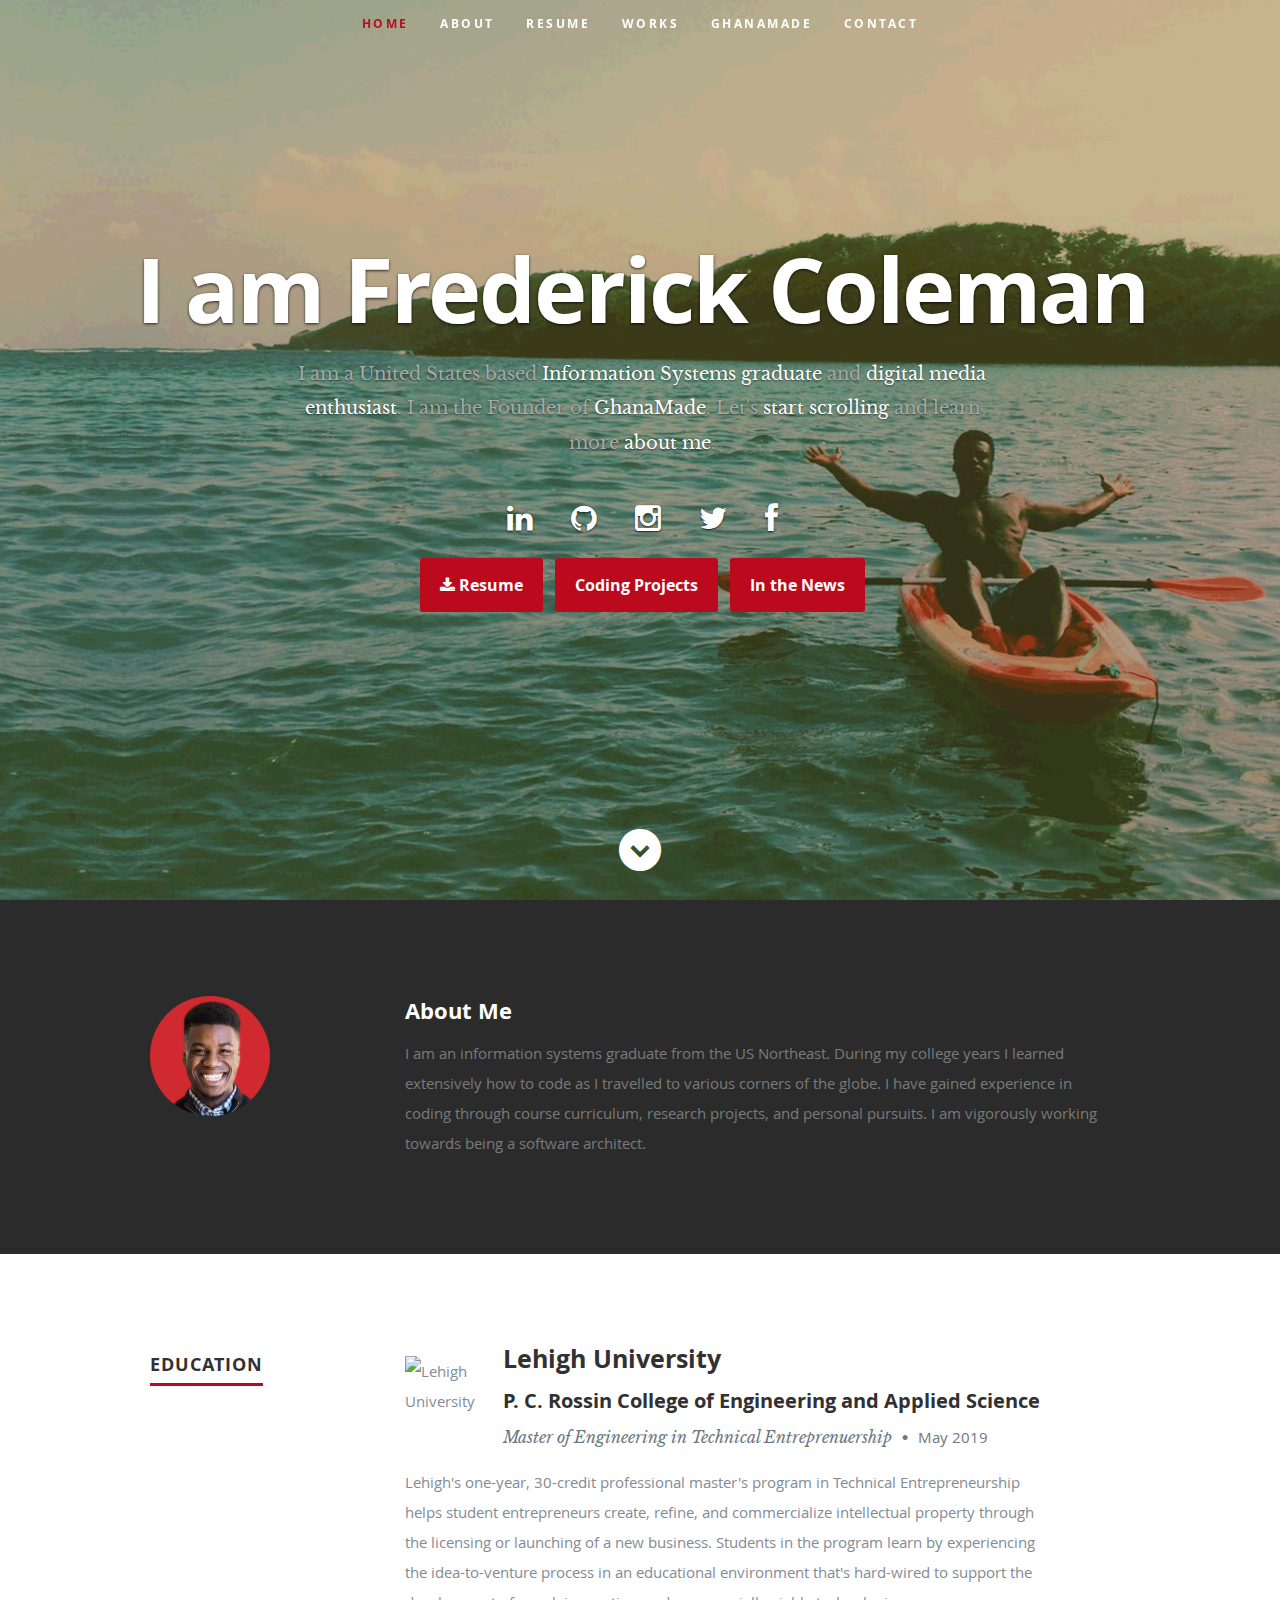
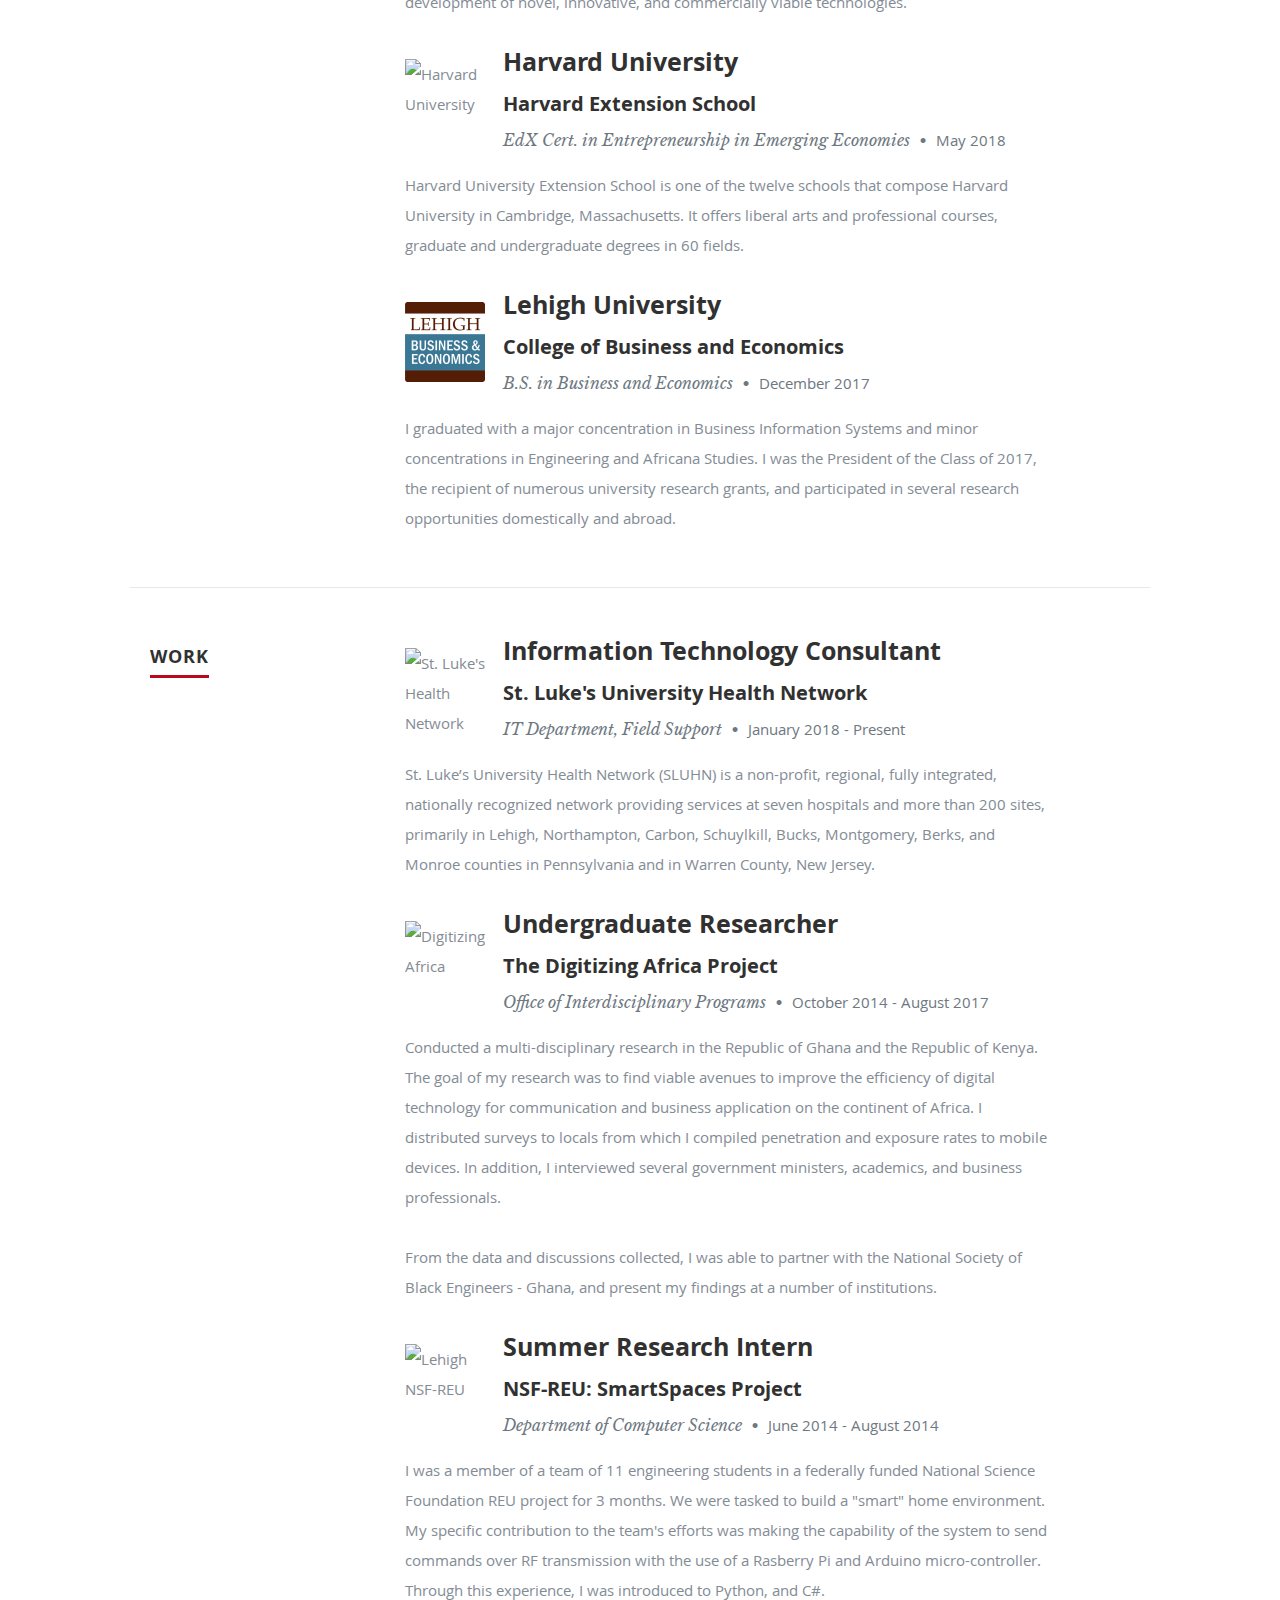
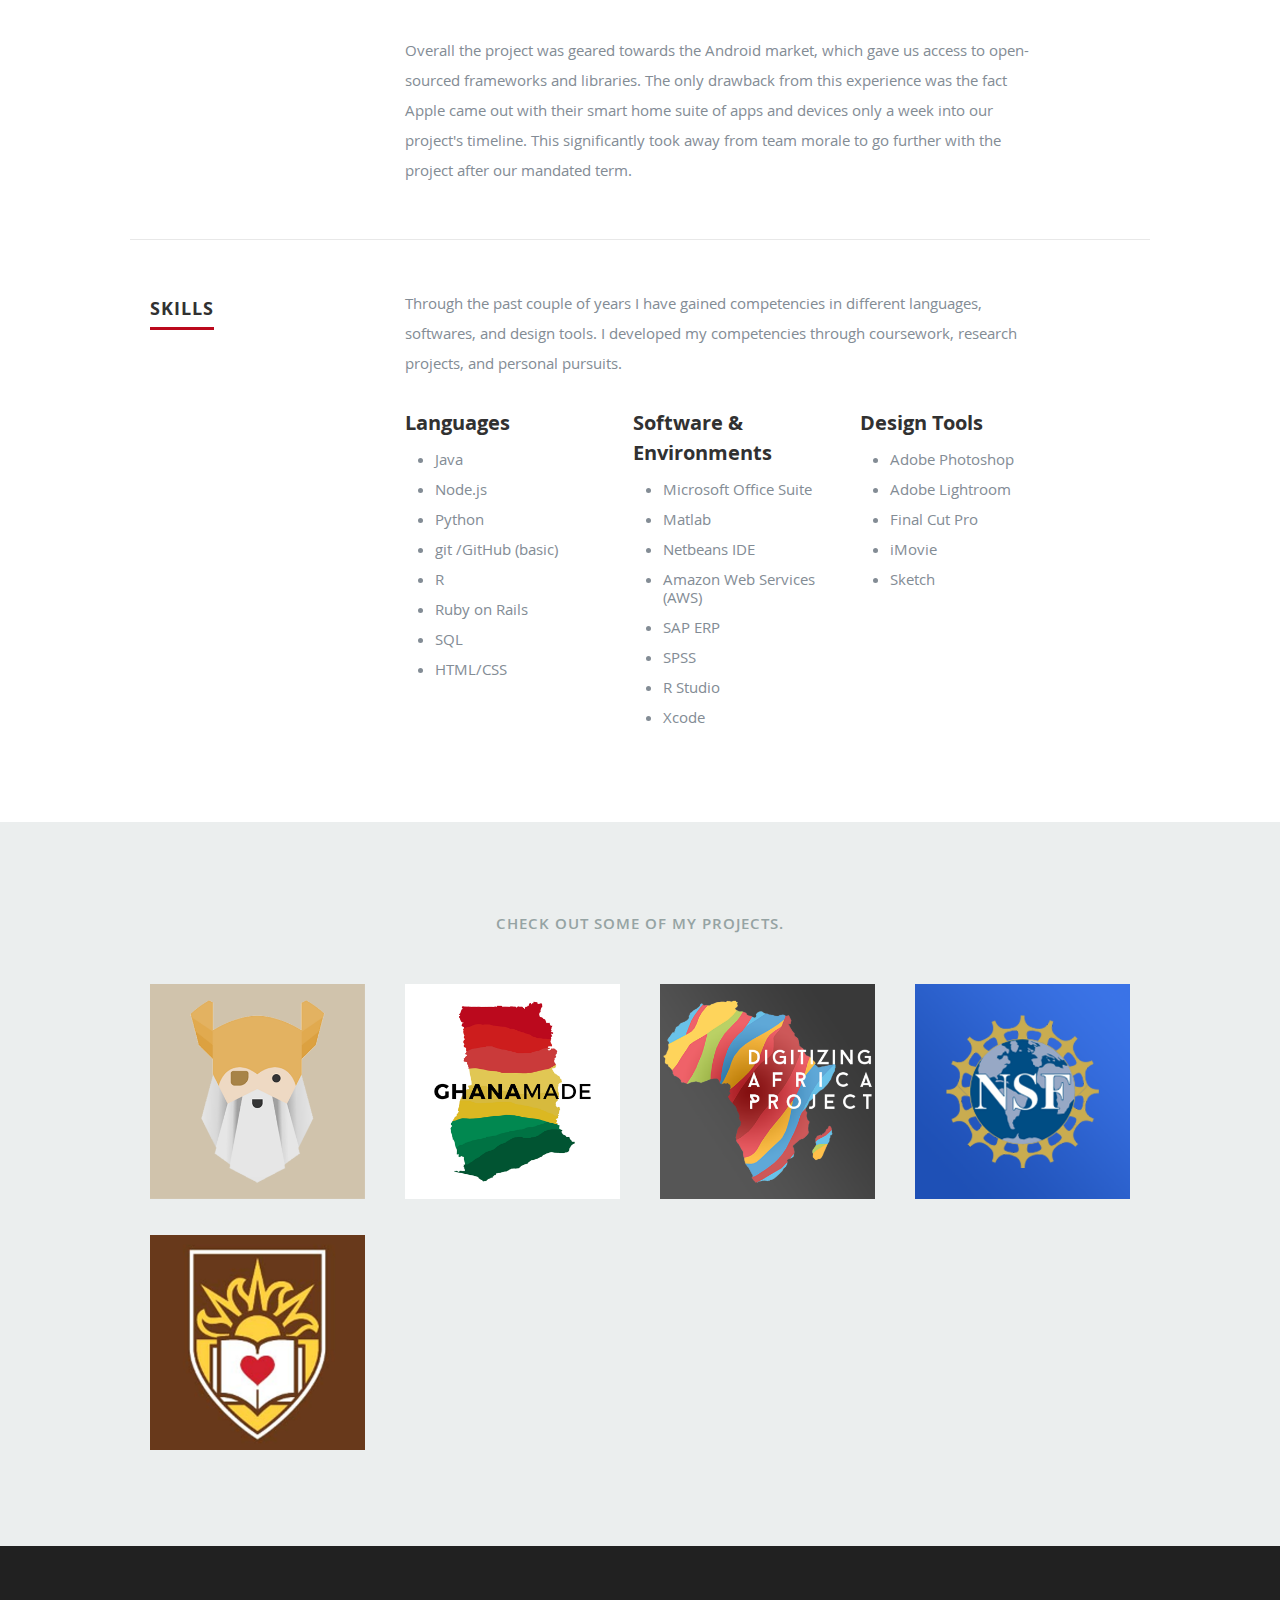
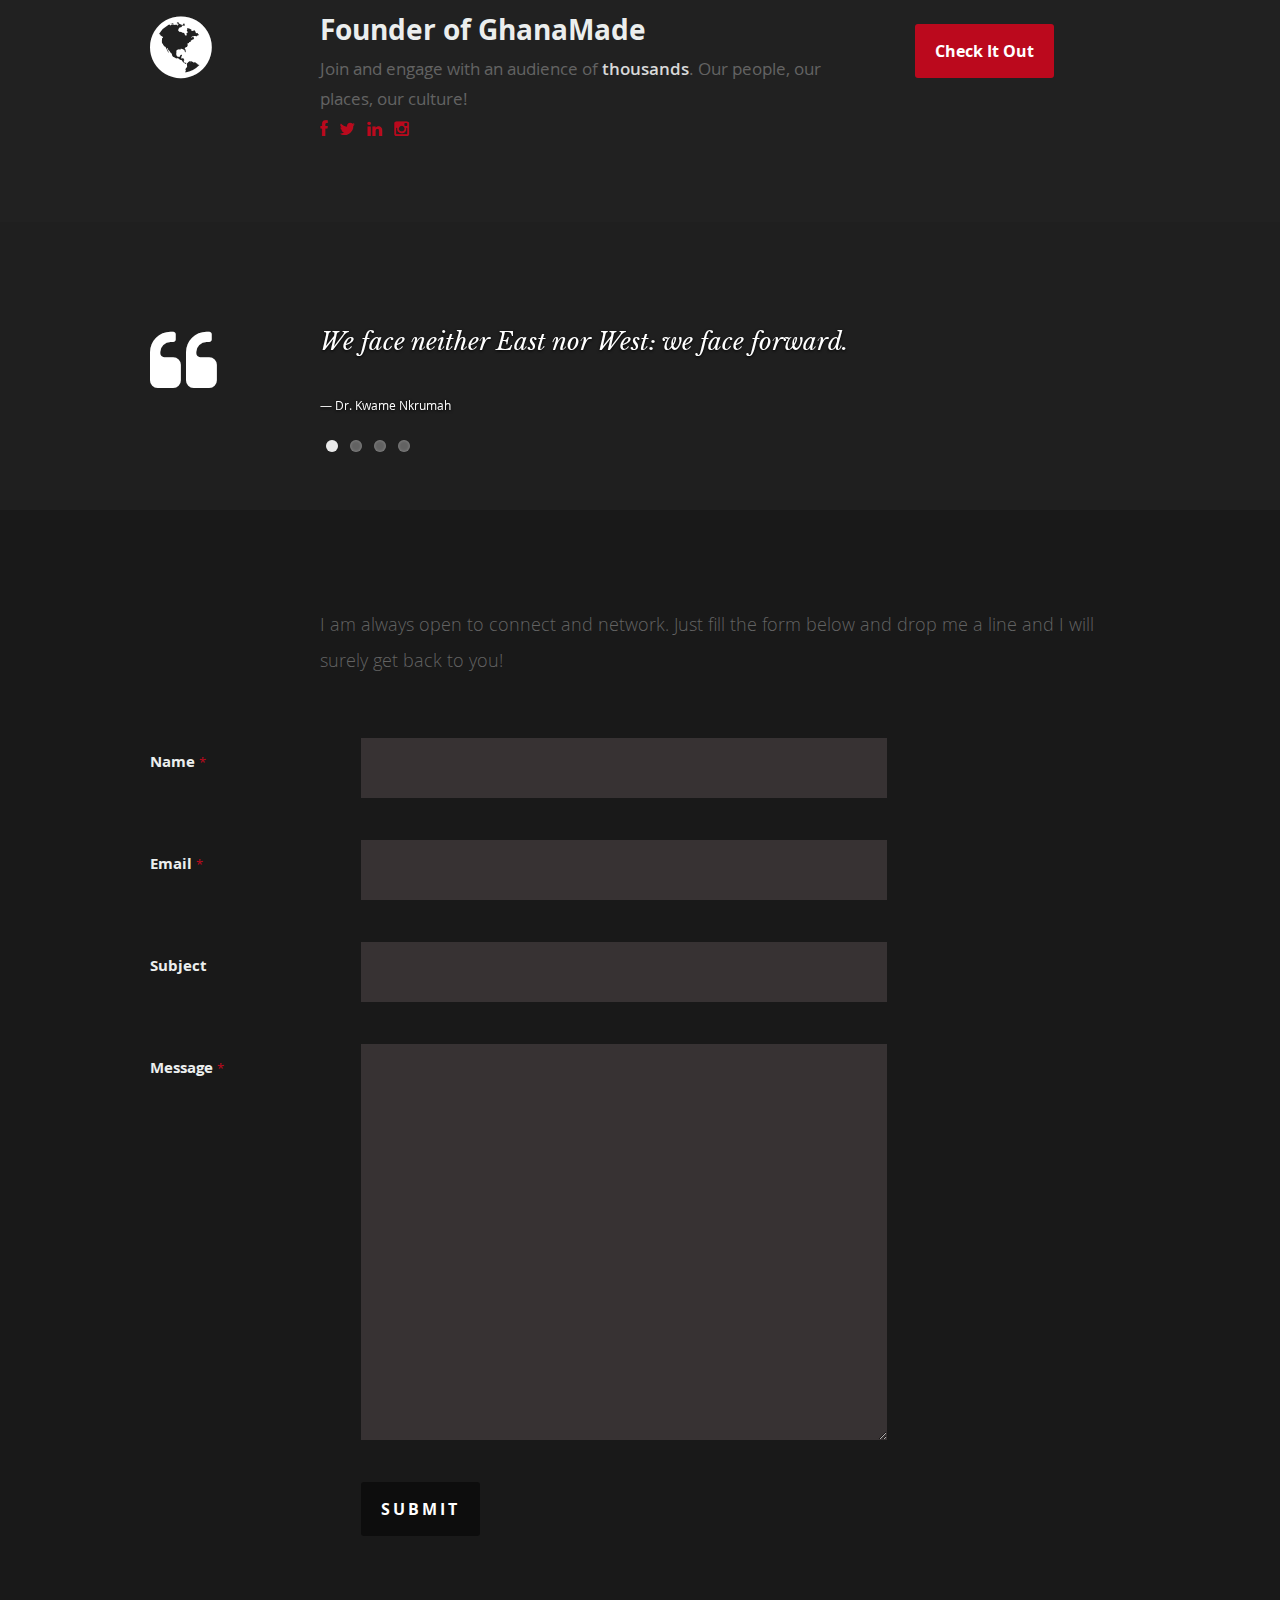
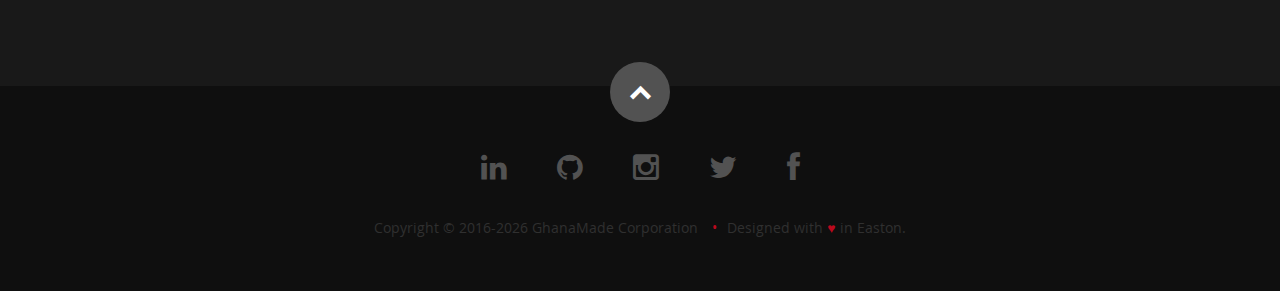
==== commit f15b8799: "minor edit" ====
--- a/index.html
+++ b/index.html
@@ -172,7 +172,7 @@
 
                      <img width="80" height="80" class="pull-left" alt="Harvard University" src="assets/images/almamaters/harvard-extension.png">
                      <h3>Harvard University</h3>
-                     <h4>Harvard Exension School</h4>
+                     <h4>Harvard Extension School</h4>
                      <p class="info">EdX Cert. in Entrepreneurship in Emerging Economies <span>&bull;</span> <em class="date">May 2018</em></p>
 
                      <p>
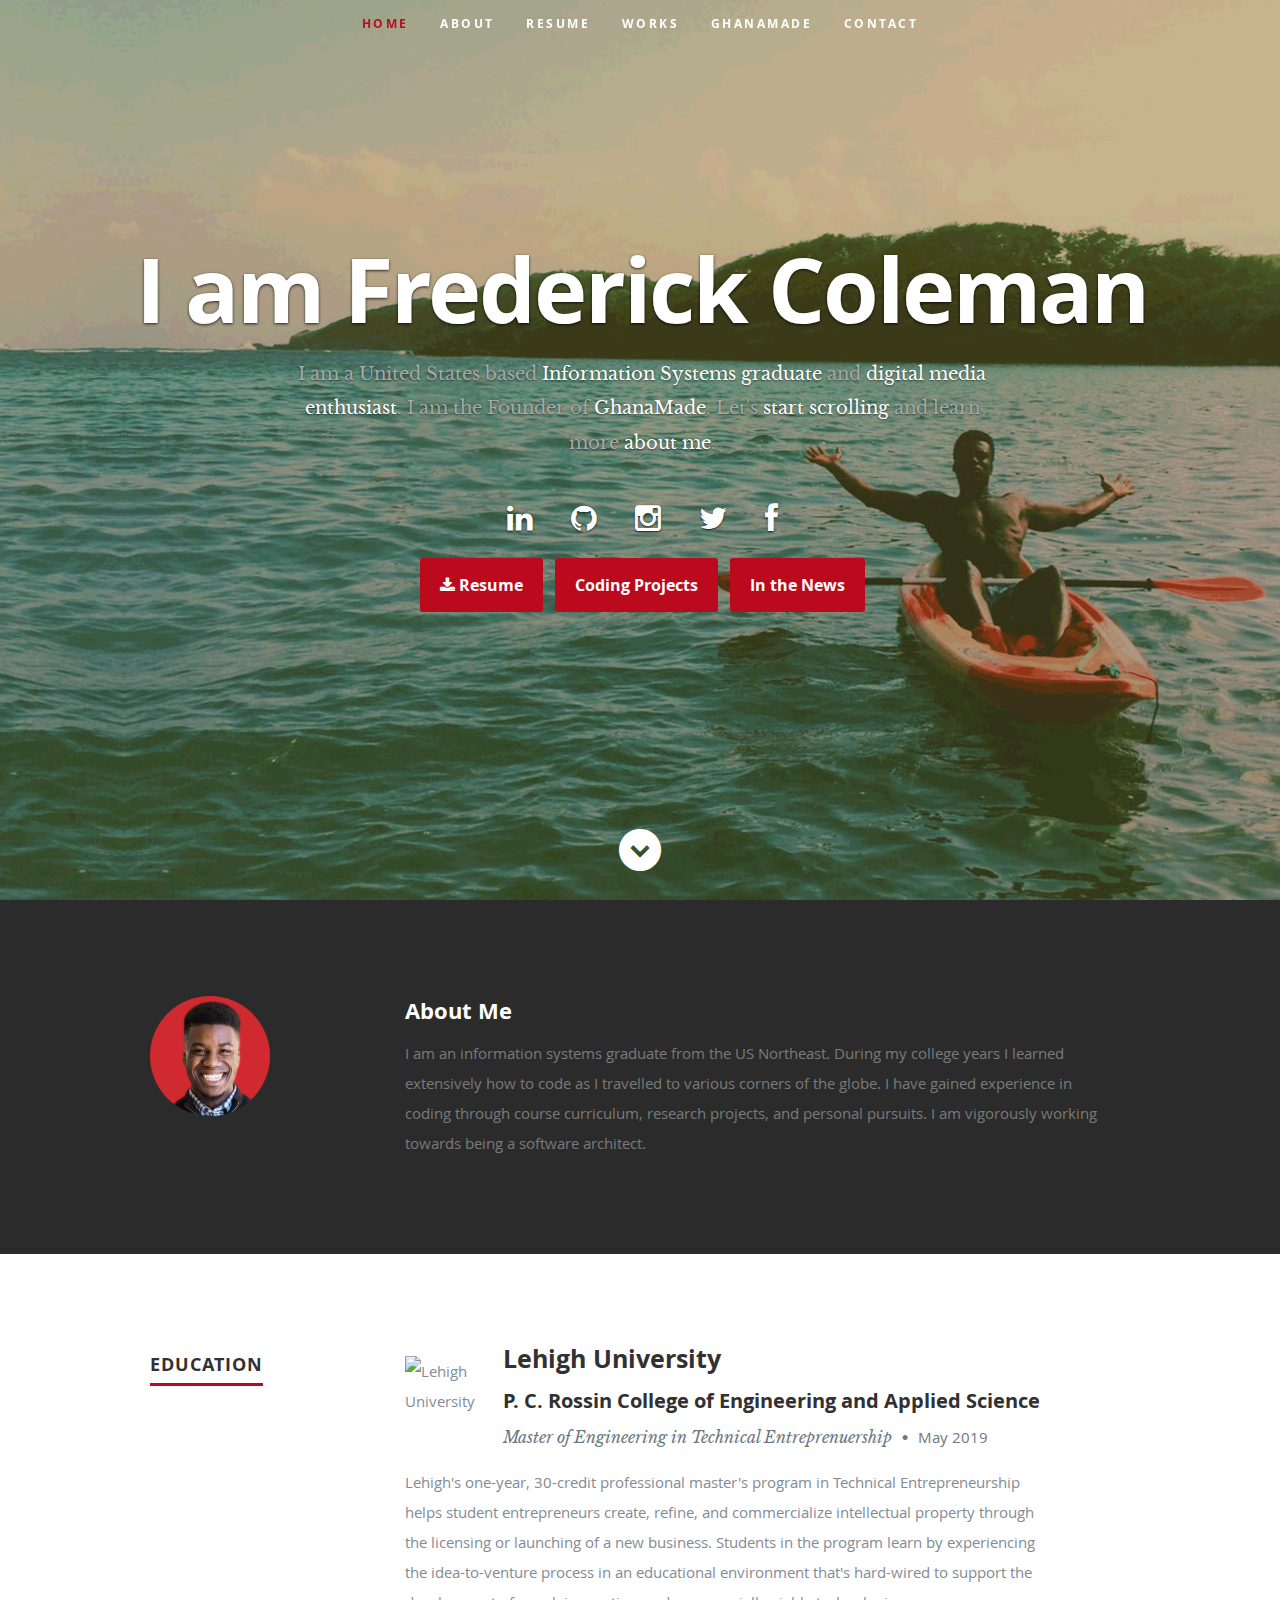
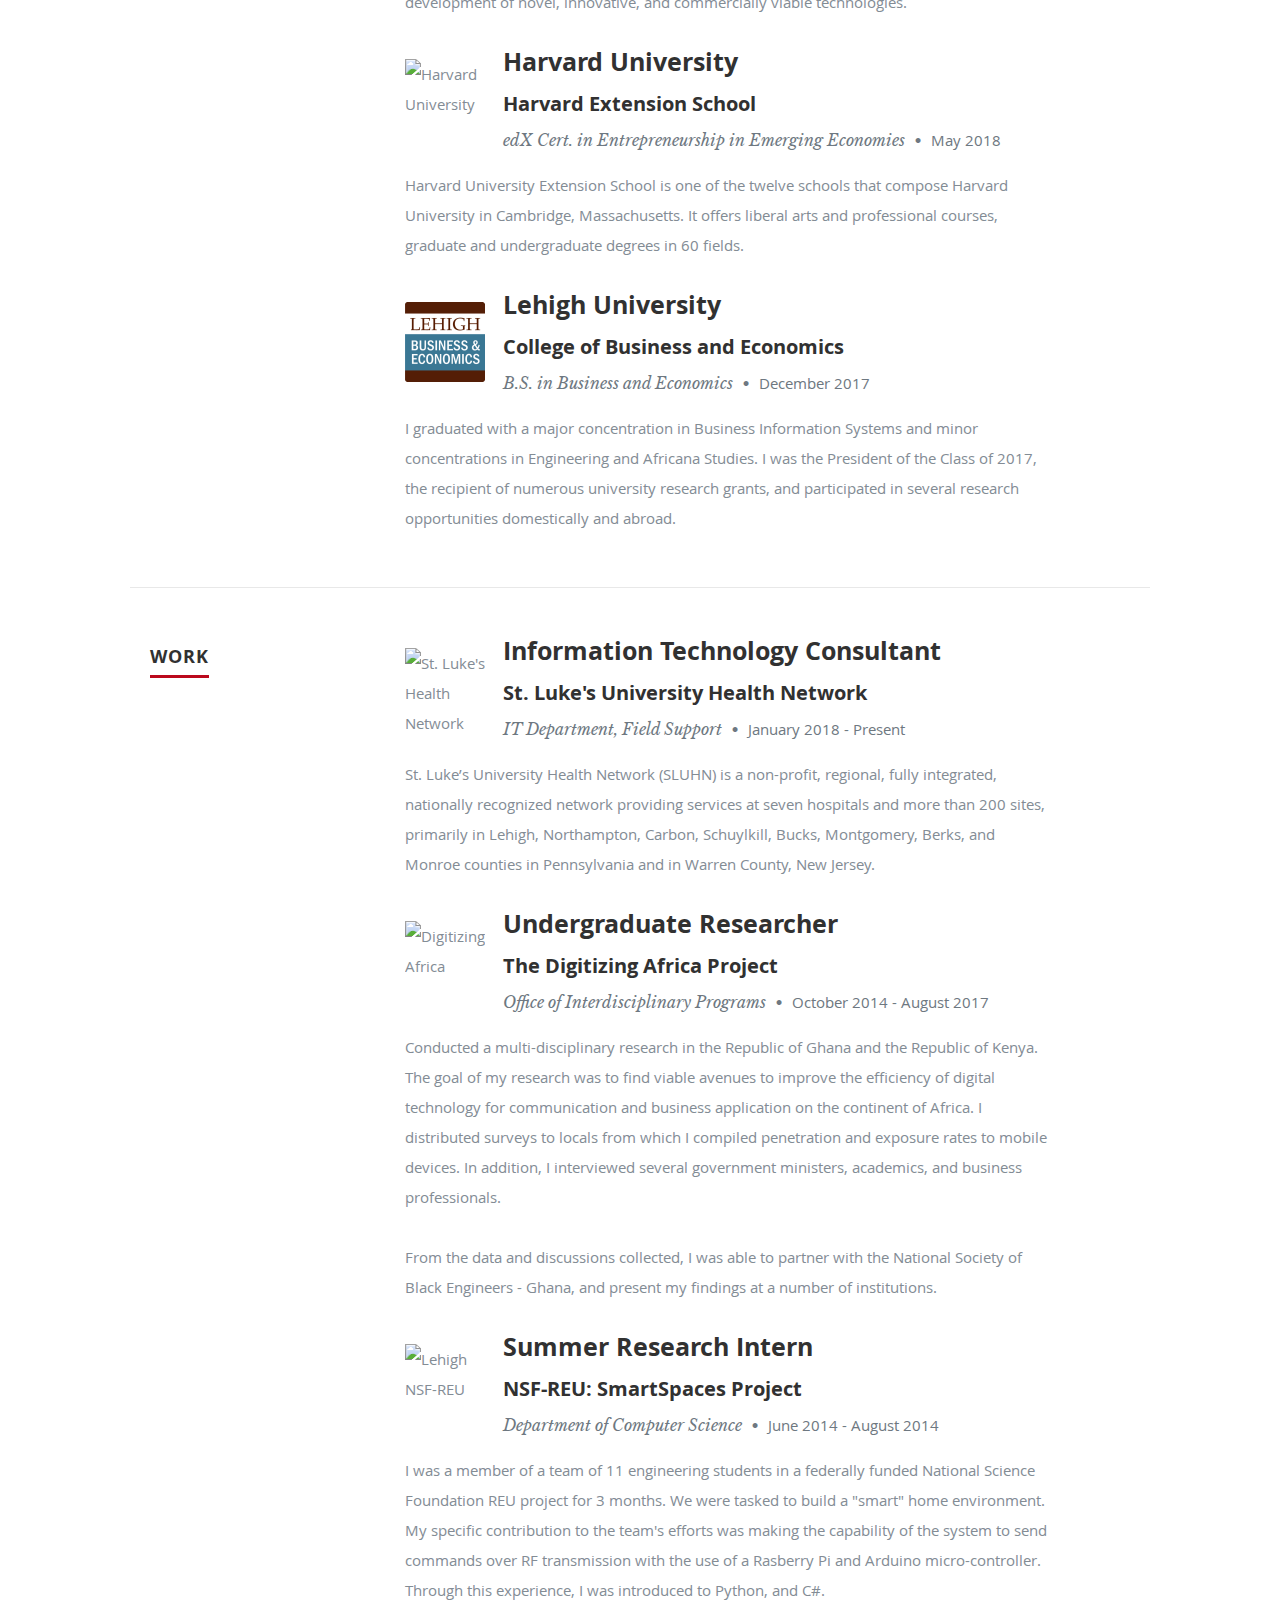
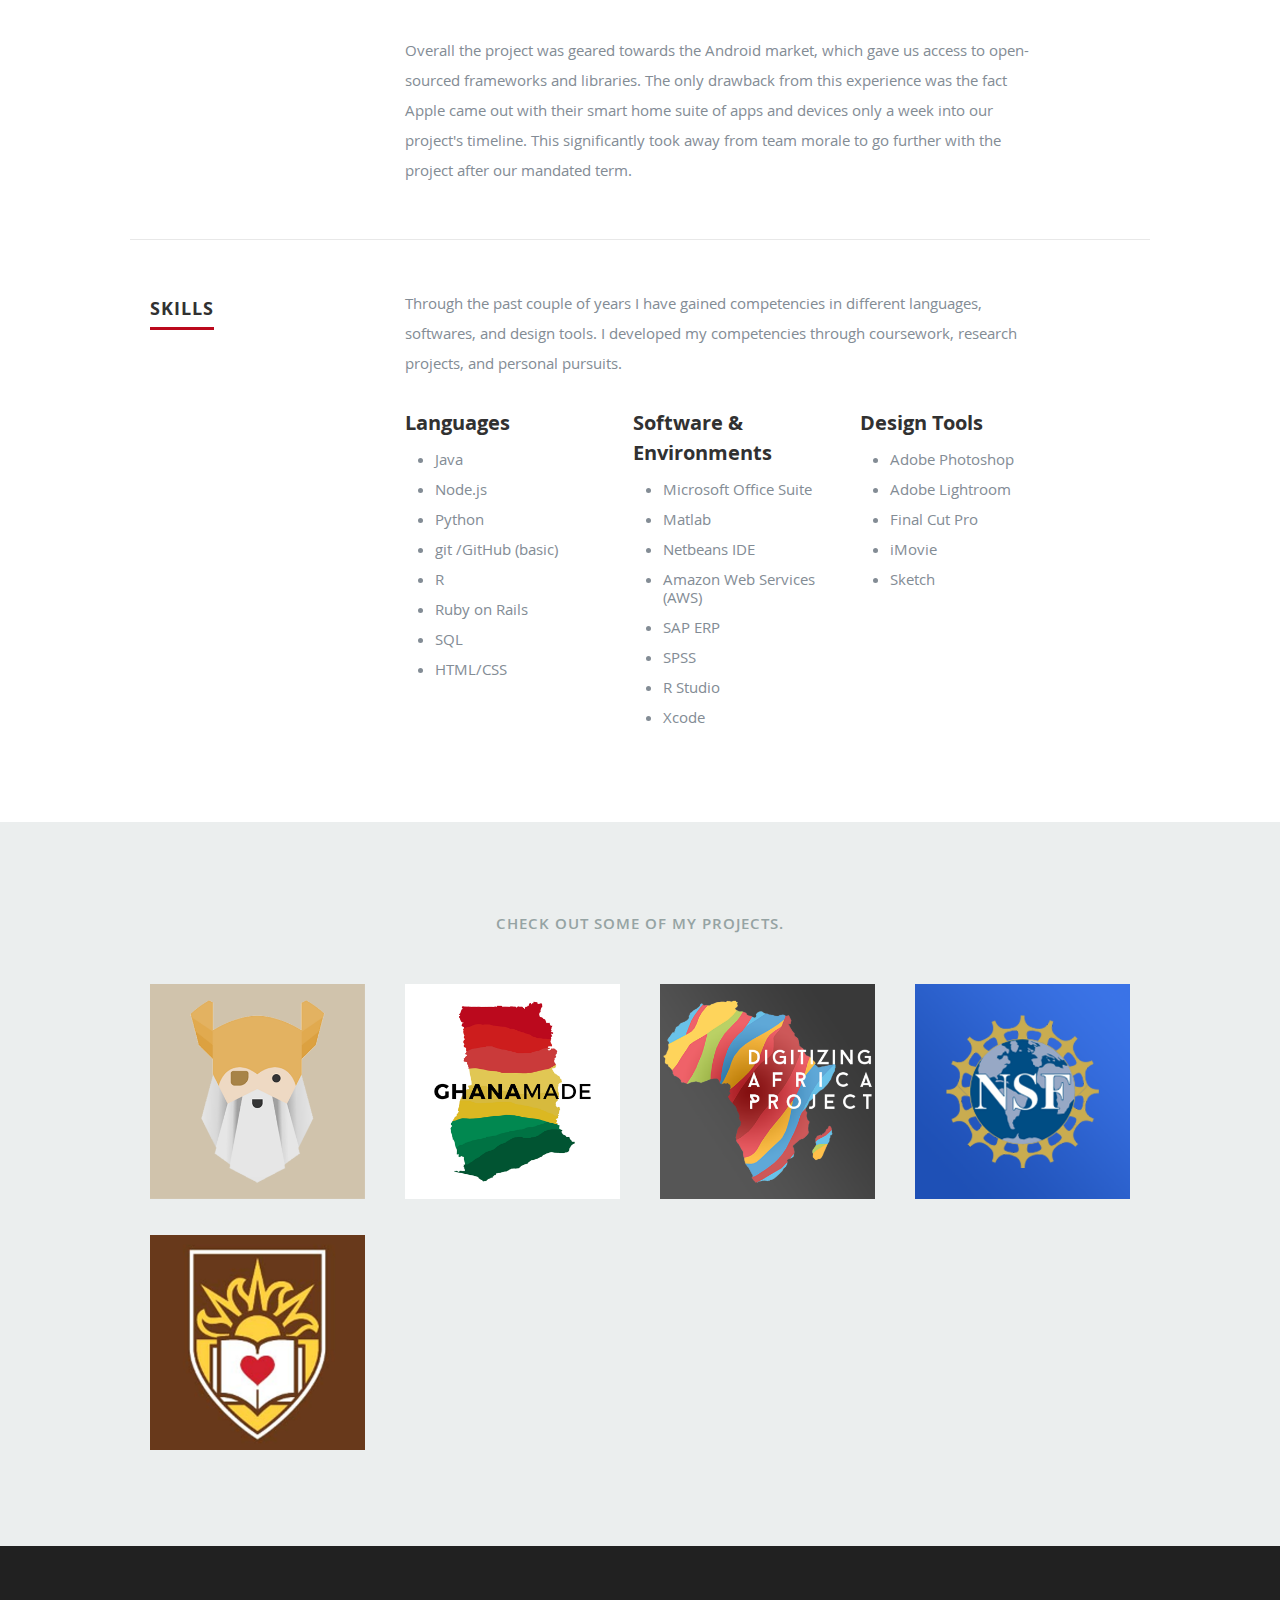
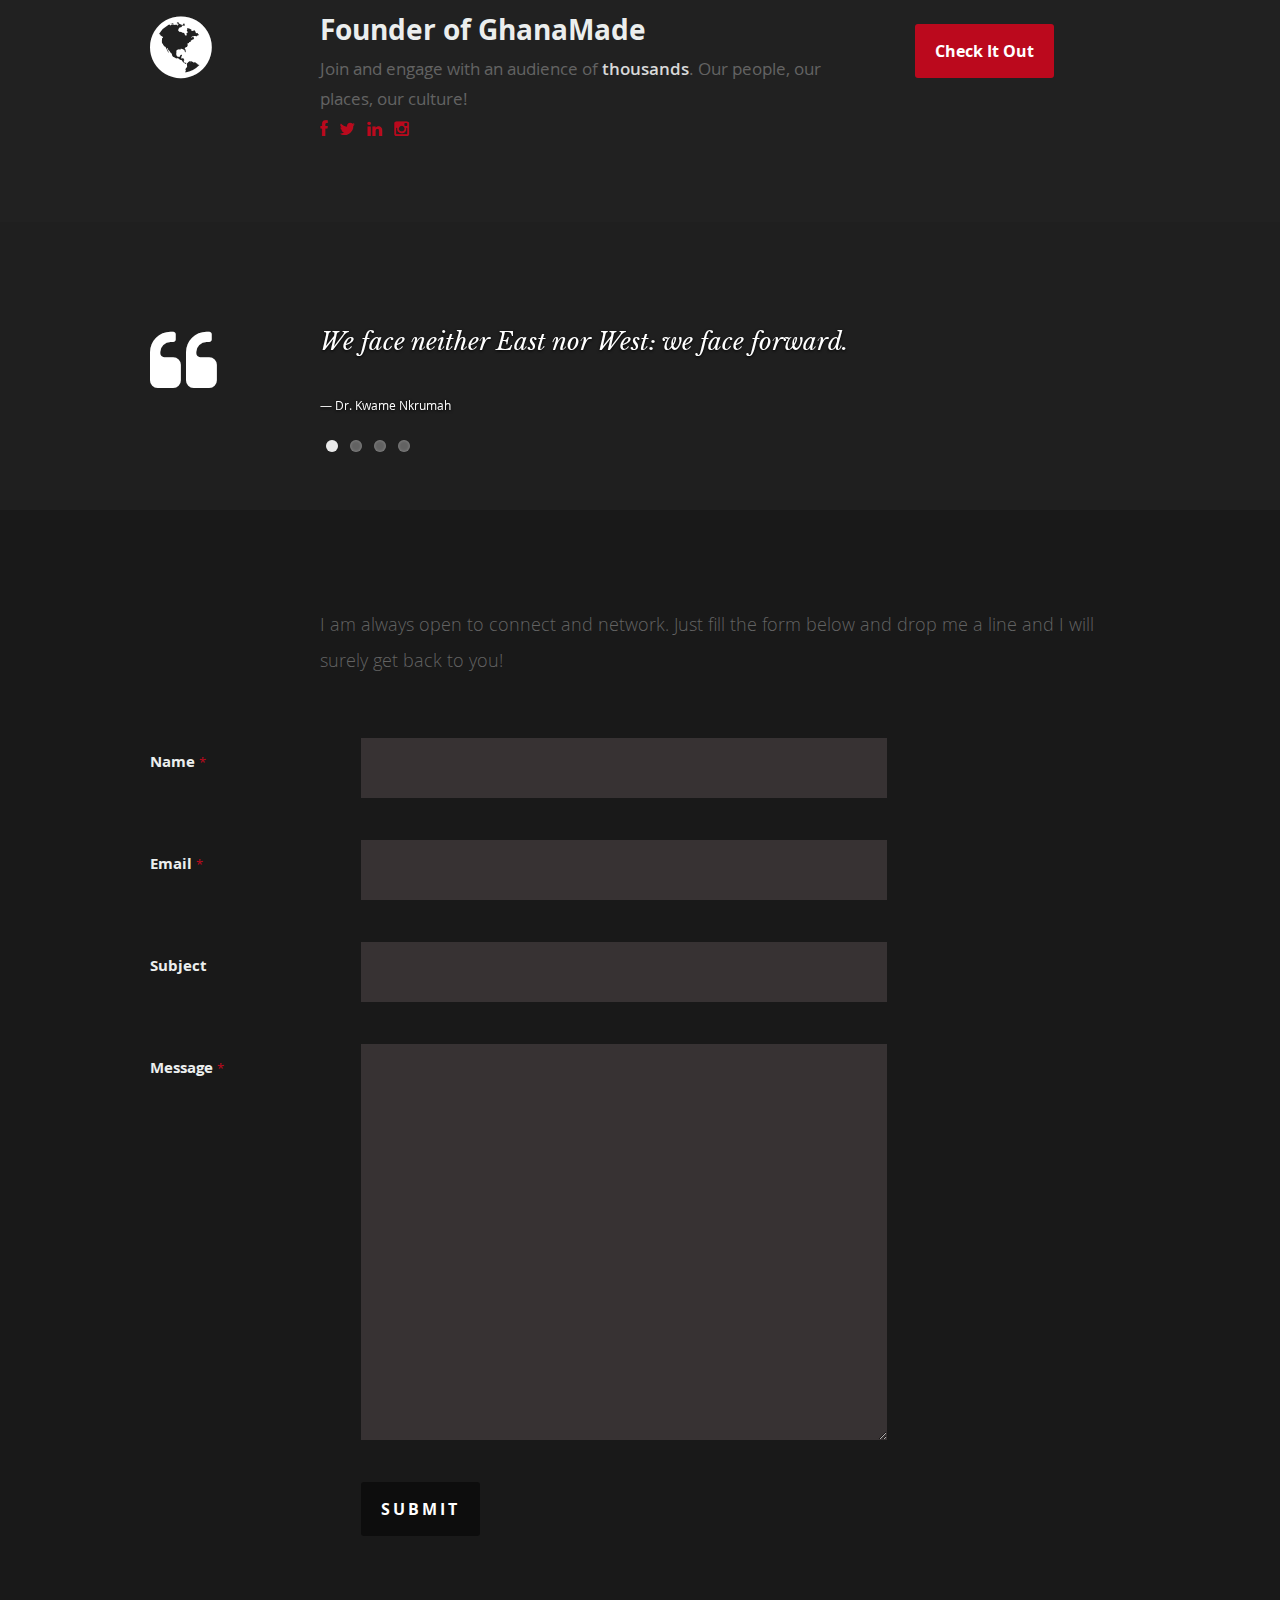
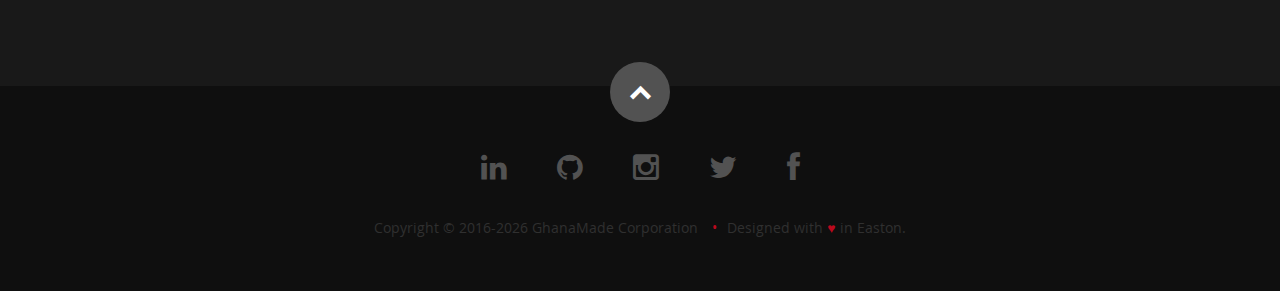
==== commit 2904fbf6: "minor edit" ====
--- a/index.html
+++ b/index.html
@@ -173,7 +173,7 @@
                      <img width="80" height="80" class="pull-left" alt="Harvard University" src="assets/images/almamaters/harvard-extension.png">
                      <h3>Harvard University</h3>
                      <h4>Harvard Extension School</h4>
-                     <p class="info">EdX Cert. in Entrepreneurship in Emerging Economies <span>&bull;</span> <em class="date">May 2018</em></p>
+                     <p class="info">edX Cert. in Entrepreneurship in Emerging Economies <span>&bull;</span> <em class="date">May 2018</em></p>
 
                      <p>
                      Harvard University Extension School is one of the twelve schools that compose Harvard University in Cambridge, Massachusetts. It offers liberal arts and professional courses, graduate and undergraduate degrees in 60 fields.
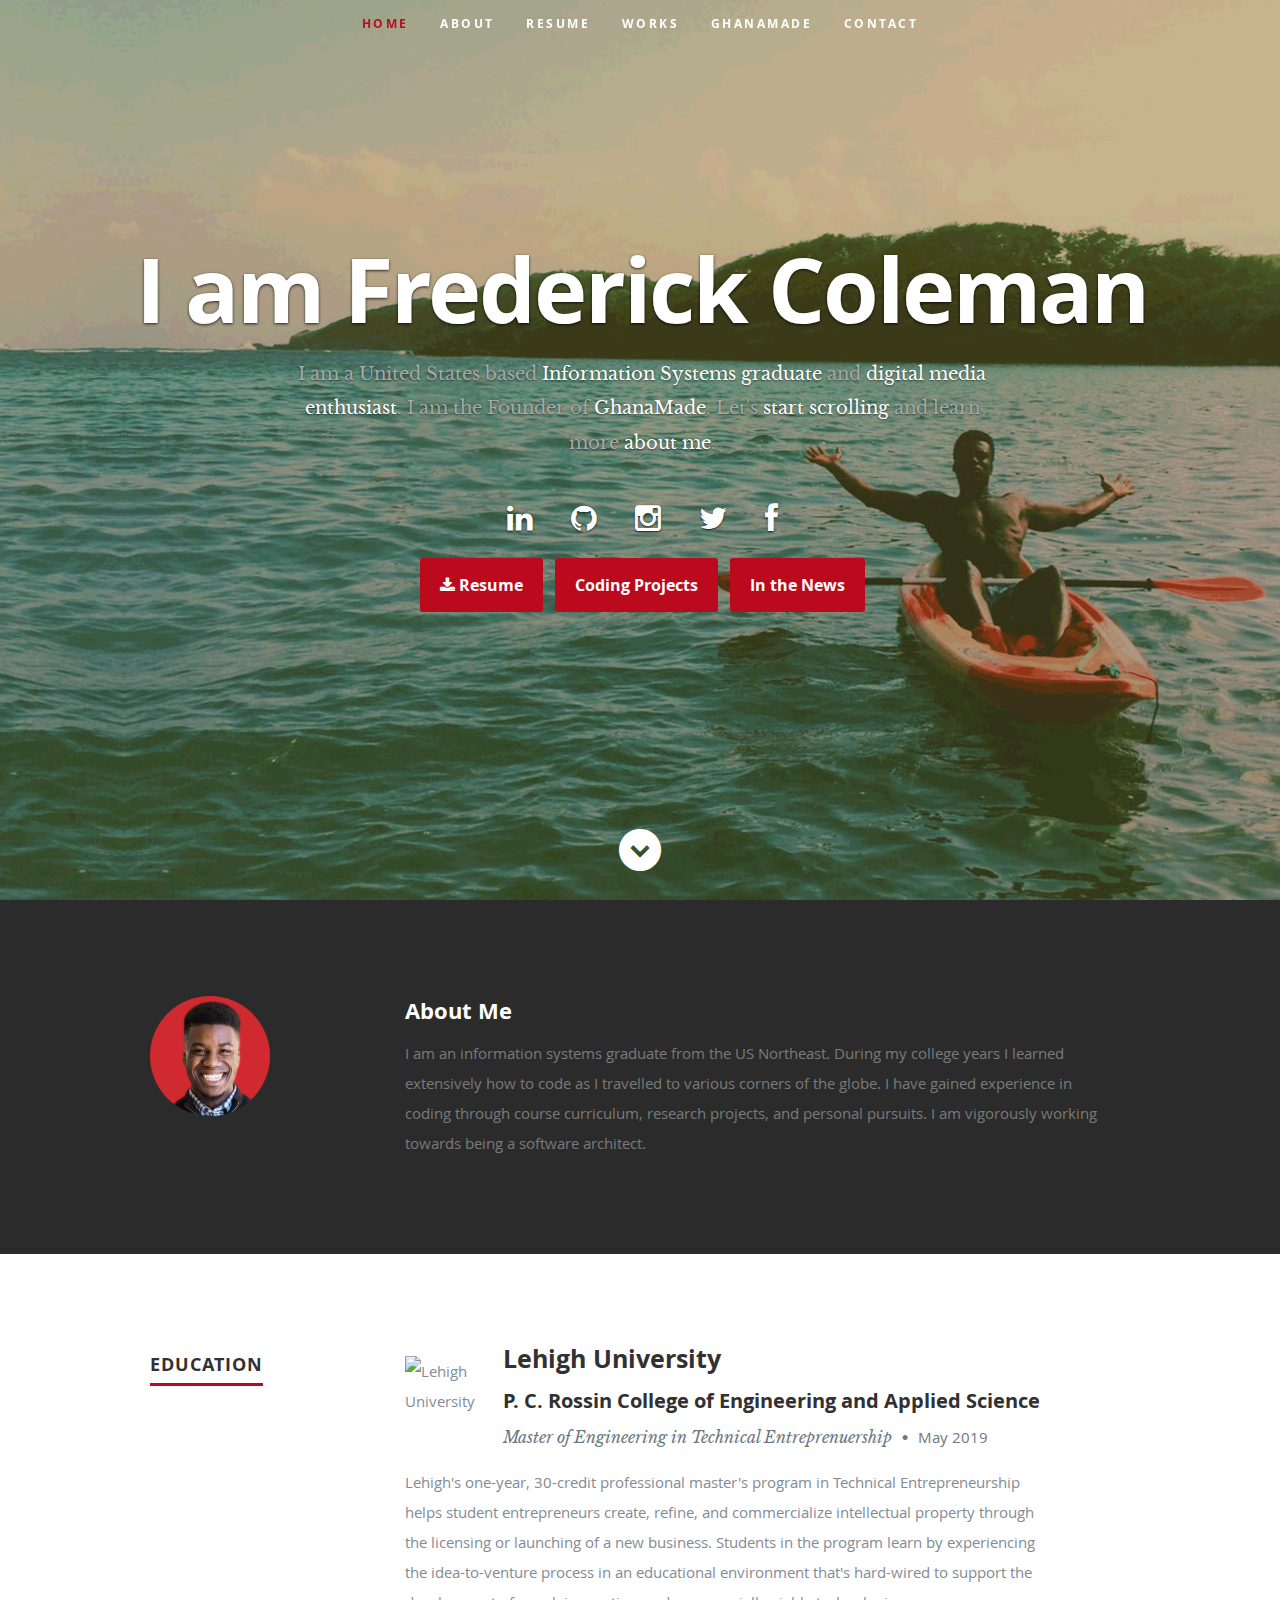
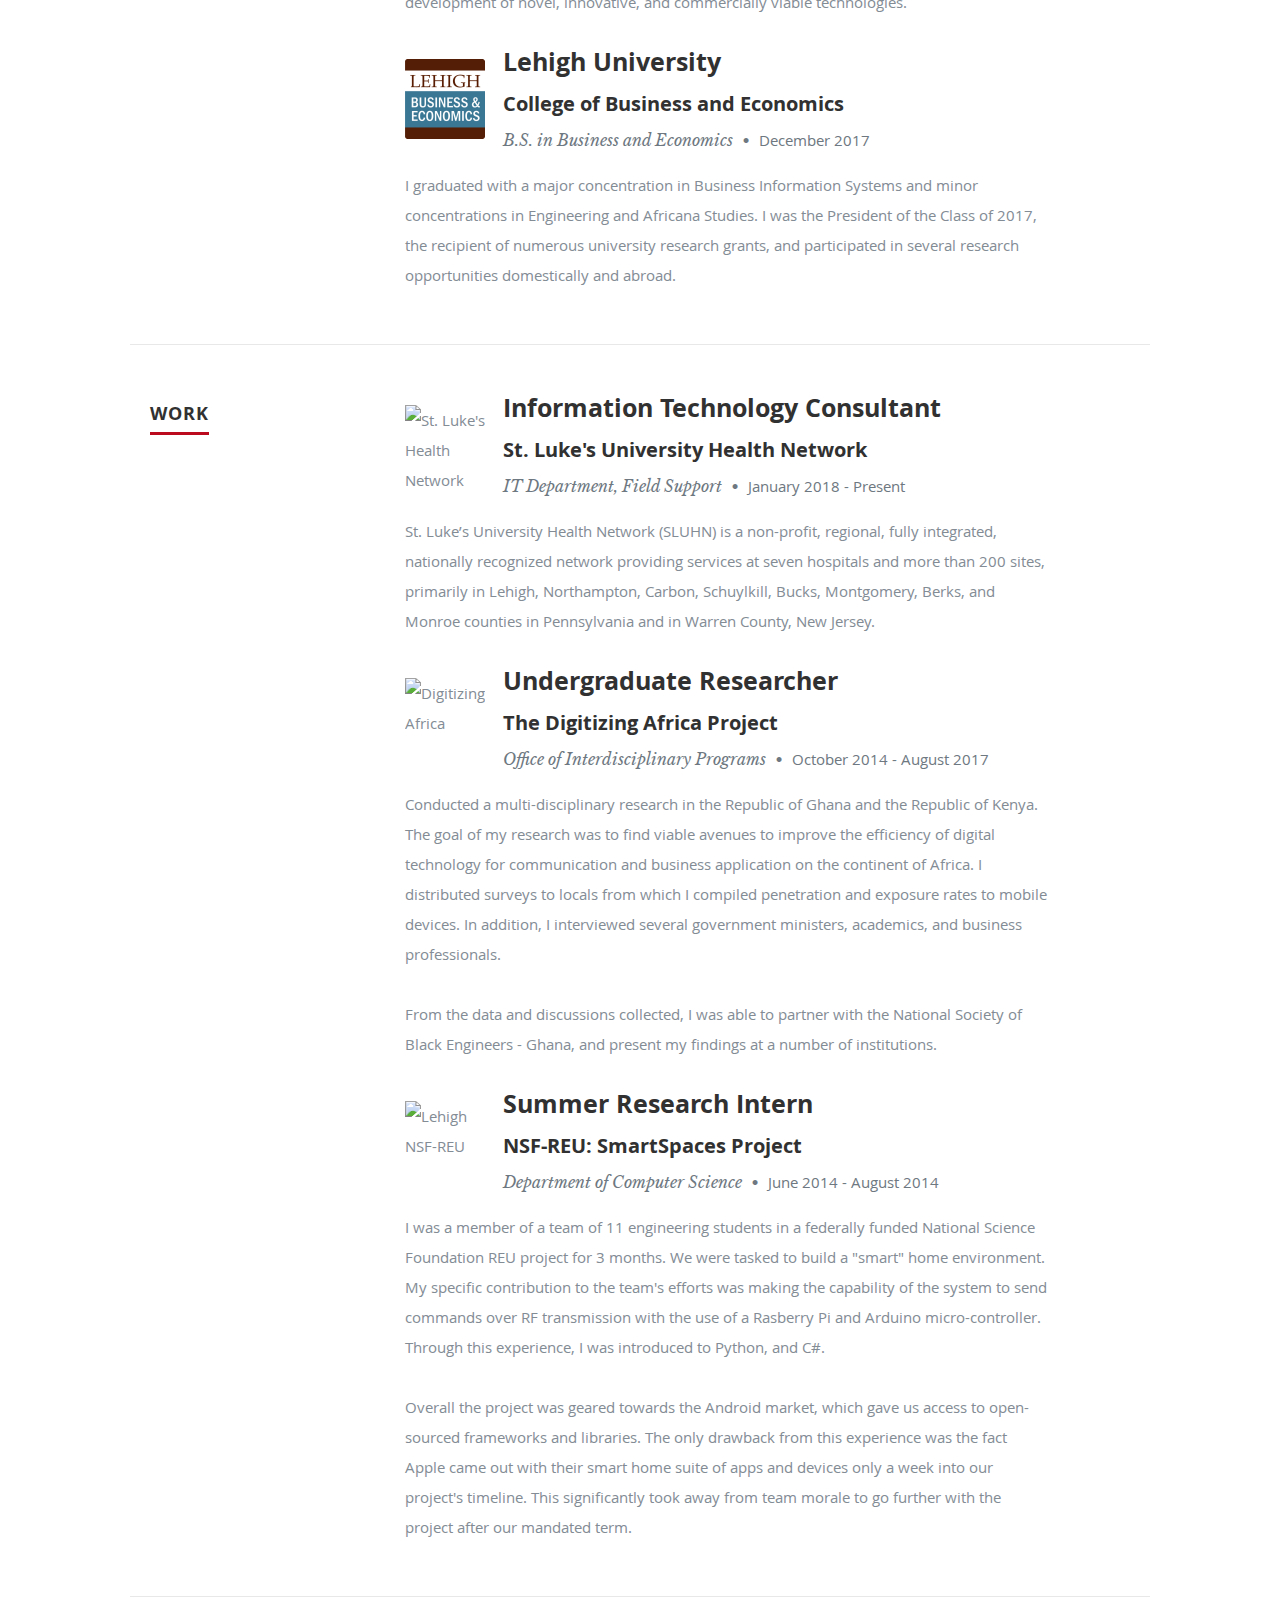
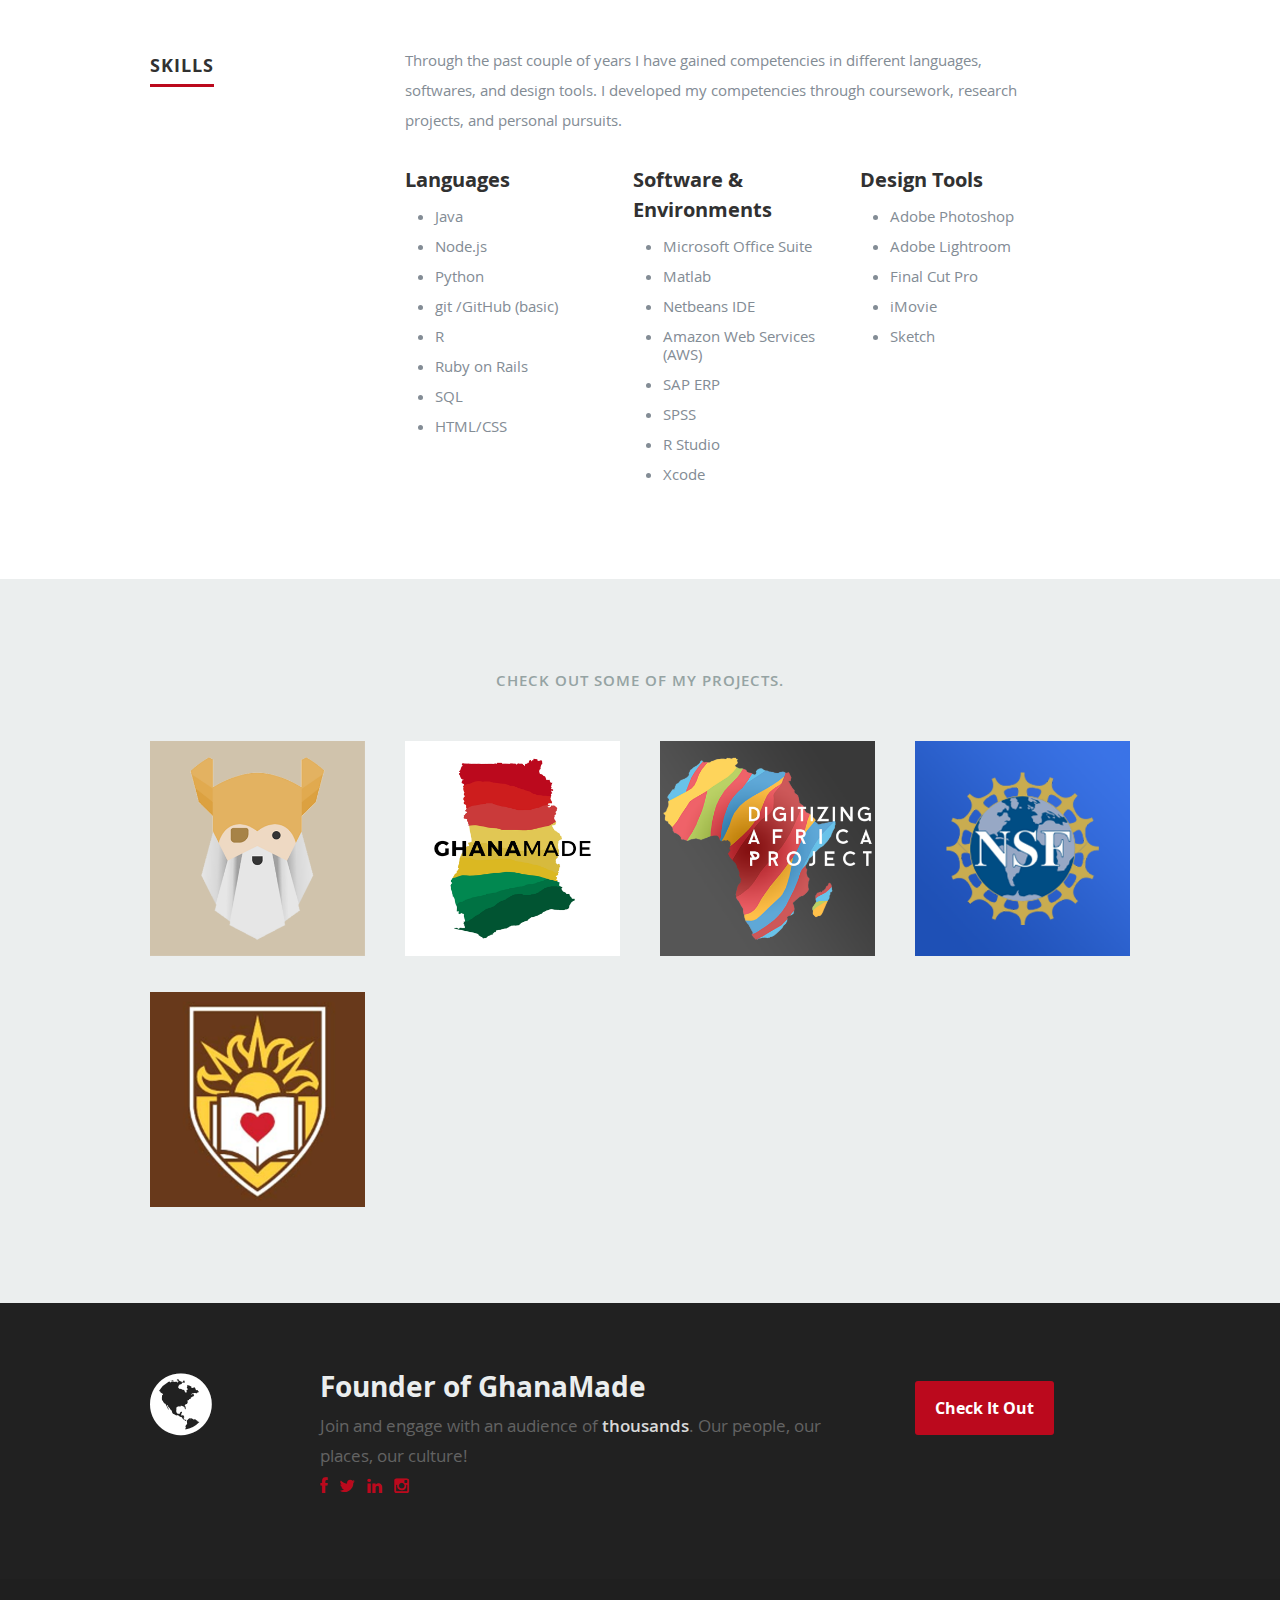
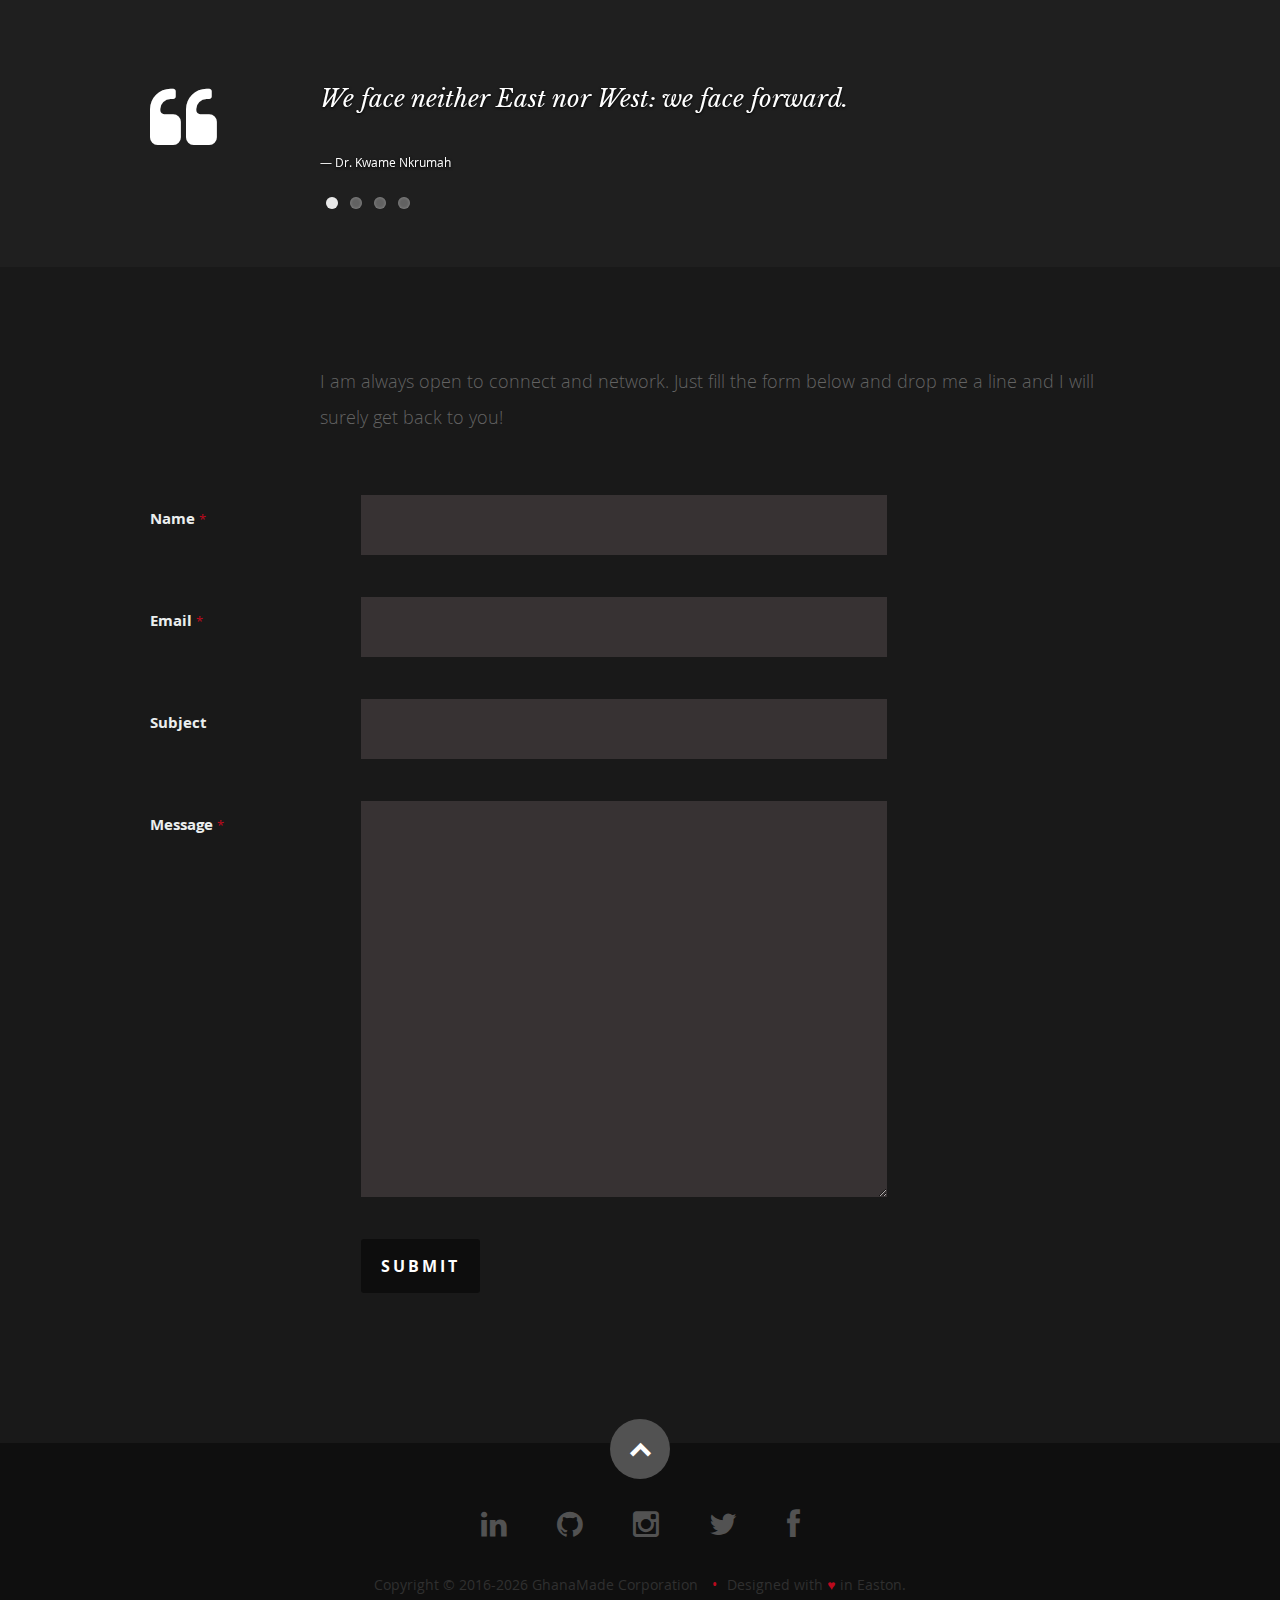
==== commit e086196c: "updated education" ====
--- a/index.html
+++ b/index.html
@@ -20,15 +20,15 @@
       <!--- Basic Page Needs
       ================================================== -->
       <meta charset="utf-8">
-      <title>F. R. Coleman: GhanaMade Founder</title>
+      <title>F. R. Coleman: An Aspiring Tech Professional</title>
       <meta name="author" content="Frederick Coleman">
-      <meta name="description" content="Frederick Coleman - Information systems graduate">
+      <meta name="description" content="Frederick Coleman is an engineering student who aspires to be a successful professional in the tech industry. This site serves as a portfolio and means of contact.">
       <meta name="keywords" content="frederick, coleman, frederick coleman, portfolio, developer, experience, leader, lehigh, information systems, technology, coder, traveler, ghanaian, ghana">
 
       <!--- Object Graphing
       ================================================== -->
       <meta property="og:site_name" content="F. R. Coleman">
-      <meta property="og:title" content="F. R. Coleman: GhanaMade Founder">
+      <meta property="og:title" content="F. R. Coleman: An Aspiring Tech Professional">
       <meta property="og:url" content="http://frederickcoleman.net">
       <meta property="og:type" content="website">
       <meta property="og:description" content="Frederick Coleman - Information systems graduate">
@@ -161,23 +161,6 @@
 
                        <p>Lehigh's one-year, 30-credit professional master's program in Technical Entrepreneurship helps student entrepreneurs create, refine, and commercialize intellectual property through the licensing or launching of a new business. Students in the program learn by experiencing the idea-to-venture process in an educational environment that's hard-wired to support the development of novel, innovative, and commercially viable technologies.
                        </p>
-
-                  </div>
-
-               </div> <!-- item end -->
-
-               <div class="row item">
-
-                  <div class="twelve columns">
-
-                     <img width="80" height="80" class="pull-left" alt="Harvard University" src="assets/images/almamaters/harvard-extension.png">
-                     <h3>Harvard University</h3>
-                     <h4>Harvard Extension School</h4>
-                     <p class="info">edX Cert. in Entrepreneurship in Emerging Economies <span>&bull;</span> <em class="date">May 2018</em></p>
-
-                     <p>
-                     Harvard University Extension School is one of the twelve schools that compose Harvard University in Cambridge, Massachusetts. It offers liberal arts and professional courses, graduate and undergraduate degrees in 60 fields.
-                     </p>
 
                   </div>
 
@@ -342,105 +325,105 @@
 
       <!-- Portfolio Section
       ================================================== -->
-   	<section id="portfolio">
-
-   		<div class="row">
-
-   			<div class="twelve columns collapsed">
+      <section id="portfolio">
+
+         <div class="row">
+
+            <div class="twelve columns collapsed">
 
                <h1>Check Out Some of My Projects.</h1>
 
                <!-- portfolio-wrapper -->
-   	            <div id="portfolio-wrapper" class="bgrid-quarters s-bgrid-thirds cf">
-
-   	            	<div class="columns portfolio-item">
-   	                  <div class="item-wrap">
-
-   	                     <a href="#modal-01" title="The Odin Project">
-   	                        <img alt="" src="assets/images/portfolio/odin.png">
-   	                        <div class="overlay">
-   	                           <div class="portfolio-item-meta">
-   	                              <h5>Coding Portfolio</h5>
-   	                              <p>Coding Bootcamp</p>
-   	                           </div>
-   	                        </div>
-   	                        <div class="link-icon"><i class="icon-plus"></i></div>
-   	                     </a>
-
-   	                  </div>
-   	                </div> <!-- item end -->
-
-   	                <div class="columns portfolio-item">
-   	                  <div class="item-wrap">
-
-   	                     <a href="#modal-02" title="GhanaMade">
-   	                        <img alt="" src="assets/images/portfolio/ghanamade.png">
-   	                        <div class="overlay">
-   	                           <div class="portfolio-item-meta">
-   	                              <h5>GhanaMade</h5>
-   	                              <p>Brand &amp; Media Company</p>
-   	                           </div>
-   	                        </div>
-   	                        <div class="link-icon"><i class="icon-plus"></i></div>
-   	                     </a>
-
-   	                  </div>
-   	                </div> <!-- item end -->
-
-   	                <div class="columns portfolio-item">
-   	                  <div class="item-wrap">
-
-   	                     <a href="#modal-03" title="The Digitizing Africa Project">
-   	                        <img alt="" src="assets/images/portfolio/dap.png">
-   	                        <div class="overlay">
-   	                           <div class="portfolio-item-meta">
-   	                              <h5>The Digitizing Africa Project</h5>
-   	                              <p>Academic Research</p>
-   	                           </div>
-   	                        </div>
-   	                        <div class="link-icon"><i class="icon-plus"></i></div>
-   	                     </a>
-
-   	                  </div>
-   	                </div> <!-- item end -->
-
-   	                <div class="columns portfolio-item">
-   	                  <div class="item-wrap">
-
-   	                     <a href="#modal-04" title="SmartSpaces NSF-REU">
-   	                        <img alt="" src="assets/images/portfolio/nsf.png">
-   	                        <div class="overlay">
-   	                           <div class="portfolio-item-meta">
-   	                              <h5>SmartSpaces NSF-REU</h5>
-   	                              <p>Academic Research</p>
-   	                           </div>
-   	                        </div>
-   	                        <div class="link-icon"><i class="icon-plus"></i></div>
-   	                     </a>
-
-   	                  </div>
-   	                </div> <!-- item end -->
-
-   	                <div class="columns portfolio-item">
-   	                  <div class="item-wrap">
-
-   	                     <a href="#modal-05" title="Africans at Lehigh">
-   	                        <img alt="" src="assets/images/portfolio/africans.png">
-   	                        <div class="overlay">
-   	                           <div class="portfolio-item-meta">
-   	                              <h5>Africans at Lehigh</h5>
-   	                              <p>Networking Group</p>
-   	                           </div>
-   	                        </div>
-   	                        <div class="link-icon"><i class="icon-plus"></i></div>
-   	                     </a>
-
-   	                  </div>
-   	                </div> <!-- item end --> 
-
-   	            </div> <!-- portfolio-wrapper end -->
-
-   			</div> <!-- twelve columns end -->
+                  <div id="portfolio-wrapper" class="bgrid-quarters s-bgrid-thirds cf">
+
+                     <div class="columns portfolio-item">
+                        <div class="item-wrap">
+
+                           <a href="#modal-01" title="The Odin Project">
+                              <img alt="" src="assets/images/portfolio/odin.png">
+                              <div class="overlay">
+                                 <div class="portfolio-item-meta">
+                                    <h5>Coding Portfolio</h5>
+                                    <p>Coding Bootcamp</p>
+                                 </div>
+                              </div>
+                              <div class="link-icon"><i class="icon-plus"></i></div>
+                           </a>
+
+                        </div>
+                      </div> <!-- item end -->
+
+                      <div class="columns portfolio-item">
+                        <div class="item-wrap">
+
+                           <a href="#modal-02" title="GhanaMade">
+                              <img alt="" src="assets/images/portfolio/ghanamade.png">
+                              <div class="overlay">
+                                 <div class="portfolio-item-meta">
+                                    <h5>GhanaMade</h5>
+                                    <p>Brand &amp; Media Company</p>
+                                 </div>
+                              </div>
+                              <div class="link-icon"><i class="icon-plus"></i></div>
+                           </a>
+
+                        </div>
+                      </div> <!-- item end -->
+
+                      <div class="columns portfolio-item">
+                        <div class="item-wrap">
+
+                           <a href="#modal-03" title="The Digitizing Africa Project">
+                              <img alt="" src="assets/images/portfolio/dap.png">
+                              <div class="overlay">
+                                 <div class="portfolio-item-meta">
+                                    <h5>The Digitizing Africa Project</h5>
+                                    <p>Academic Research</p>
+                                 </div>
+                              </div>
+                              <div class="link-icon"><i class="icon-plus"></i></div>
+                           </a>
+
+                        </div>
+                      </div> <!-- item end -->
+
+                      <div class="columns portfolio-item">
+                        <div class="item-wrap">
+
+                           <a href="#modal-04" title="SmartSpaces NSF-REU">
+                              <img alt="" src="assets/images/portfolio/nsf.png">
+                              <div class="overlay">
+                                 <div class="portfolio-item-meta">
+                                    <h5>SmartSpaces NSF-REU</h5>
+                                    <p>Academic Research</p>
+                                 </div>
+                              </div>
+                              <div class="link-icon"><i class="icon-plus"></i></div>
+                           </a>
+
+                        </div>
+                      </div> <!-- item end -->
+
+                      <div class="columns portfolio-item">
+                        <div class="item-wrap">
+
+                           <a href="#modal-05" title="Africans at Lehigh">
+                              <img alt="" src="assets/images/portfolio/africans.png">
+                              <div class="overlay">
+                                 <div class="portfolio-item-meta">
+                                    <h5>Africans at Lehigh</h5>
+                                    <p>Networking Group</p>
+                                 </div>
+                              </div>
+                              <div class="link-icon"><i class="icon-plus"></i></div>
+                           </a>
+
+                        </div>
+                      </div> <!-- item end --> 
+
+                  </div> <!-- portfolio-wrapper end -->
+
+            </div> <!-- twelve columns end -->
 
 
             <!-- Modal Popup
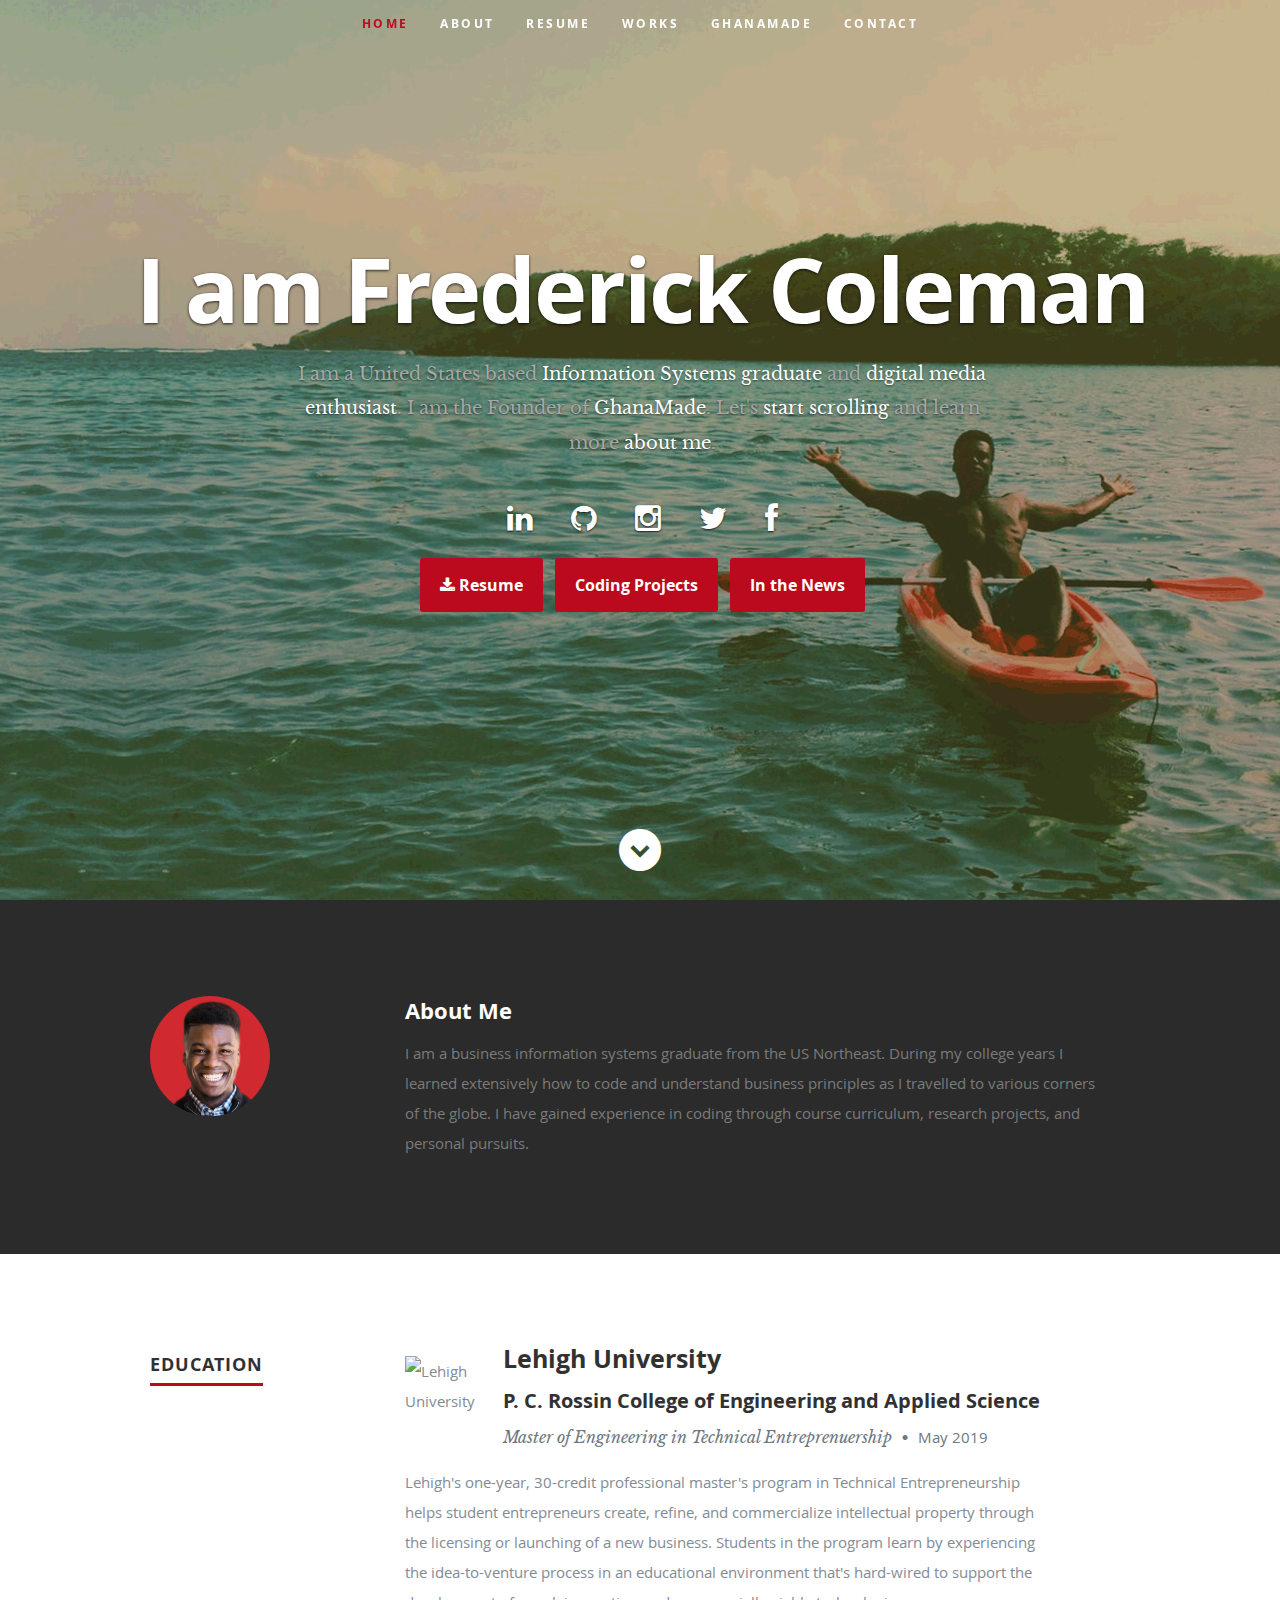
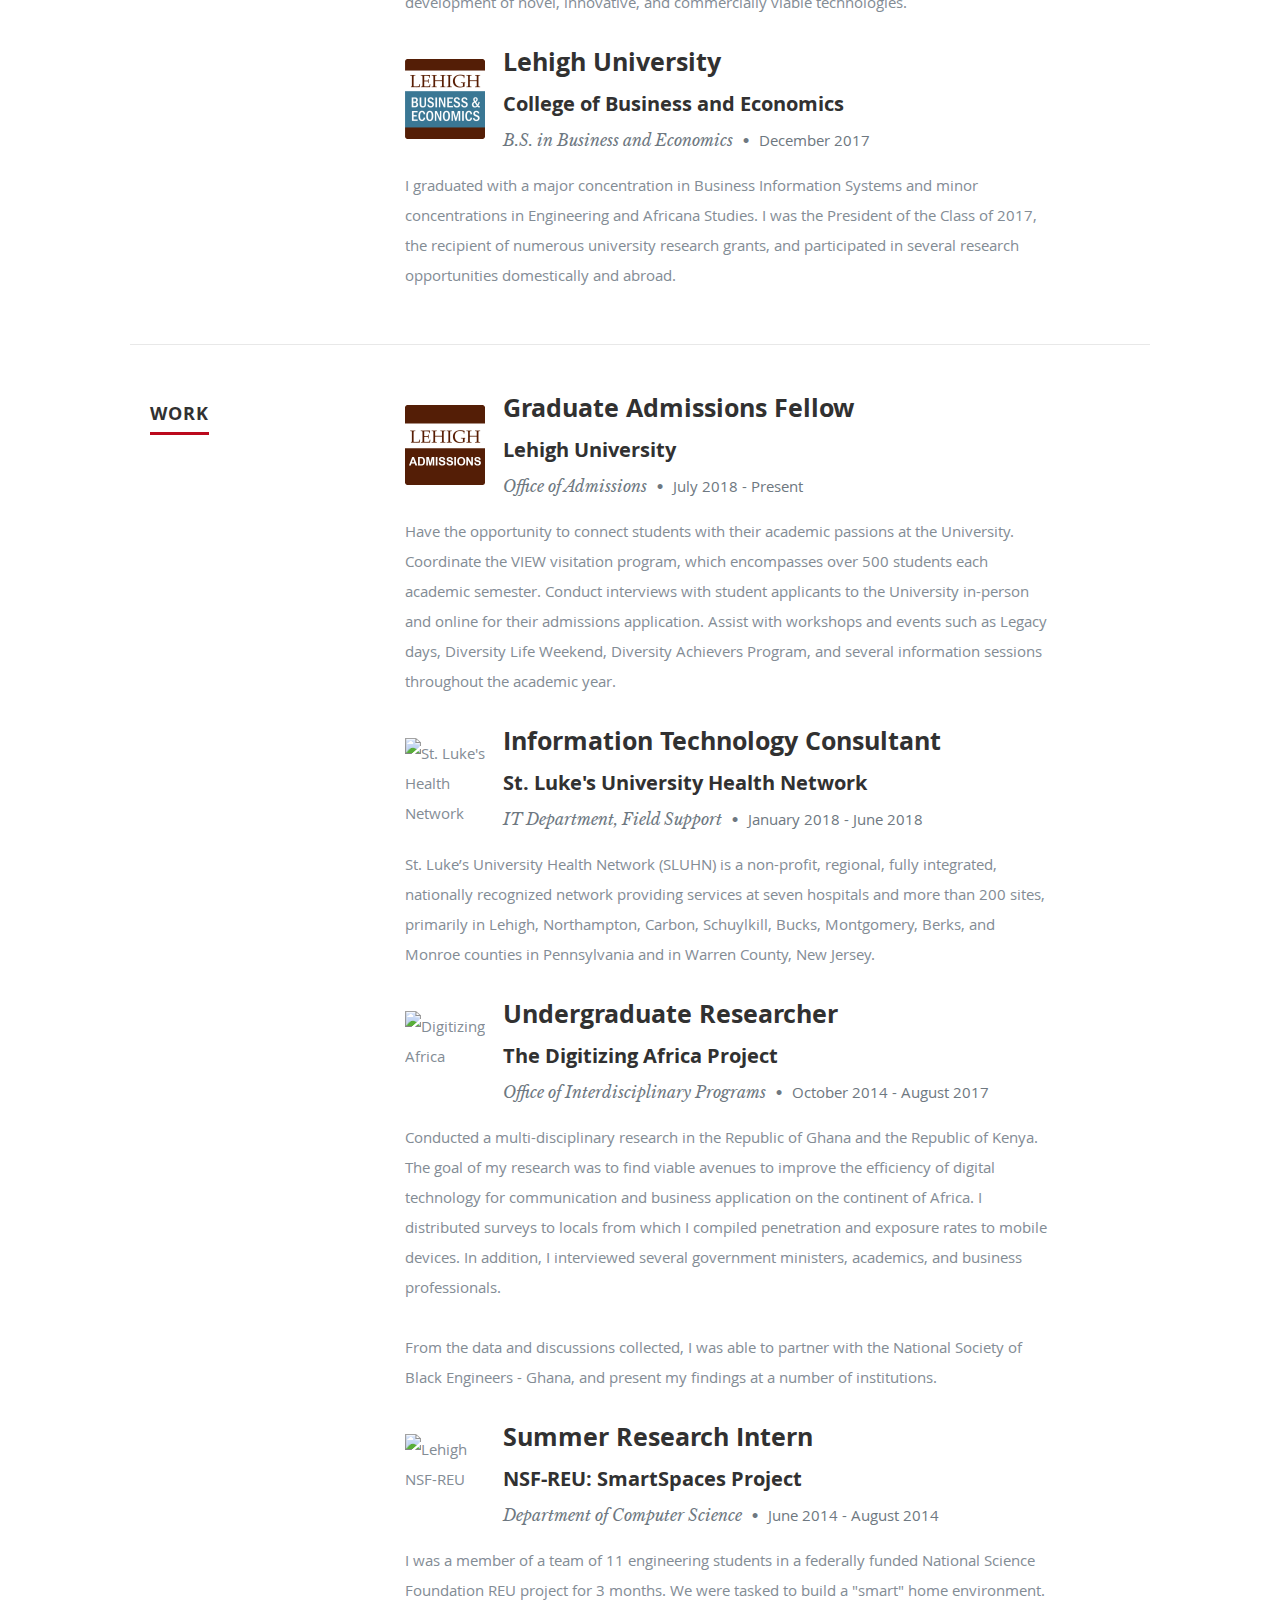
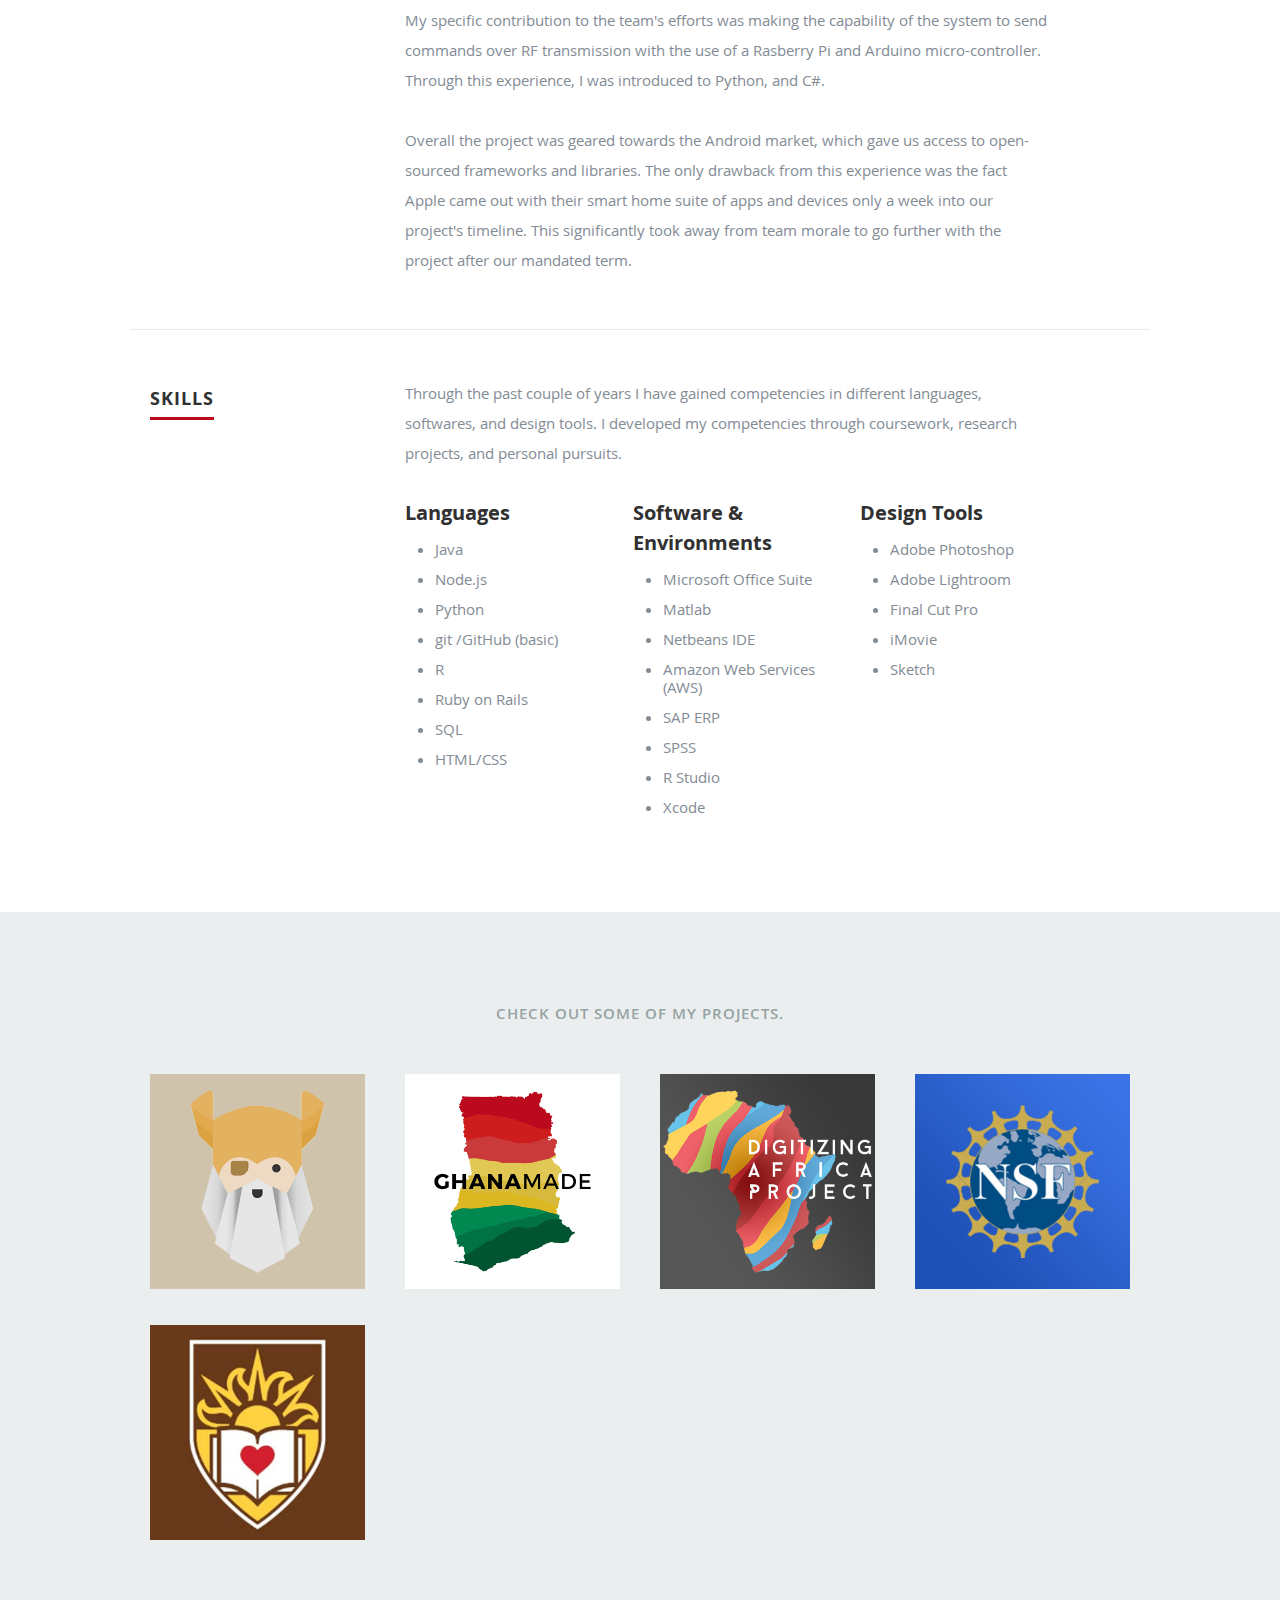
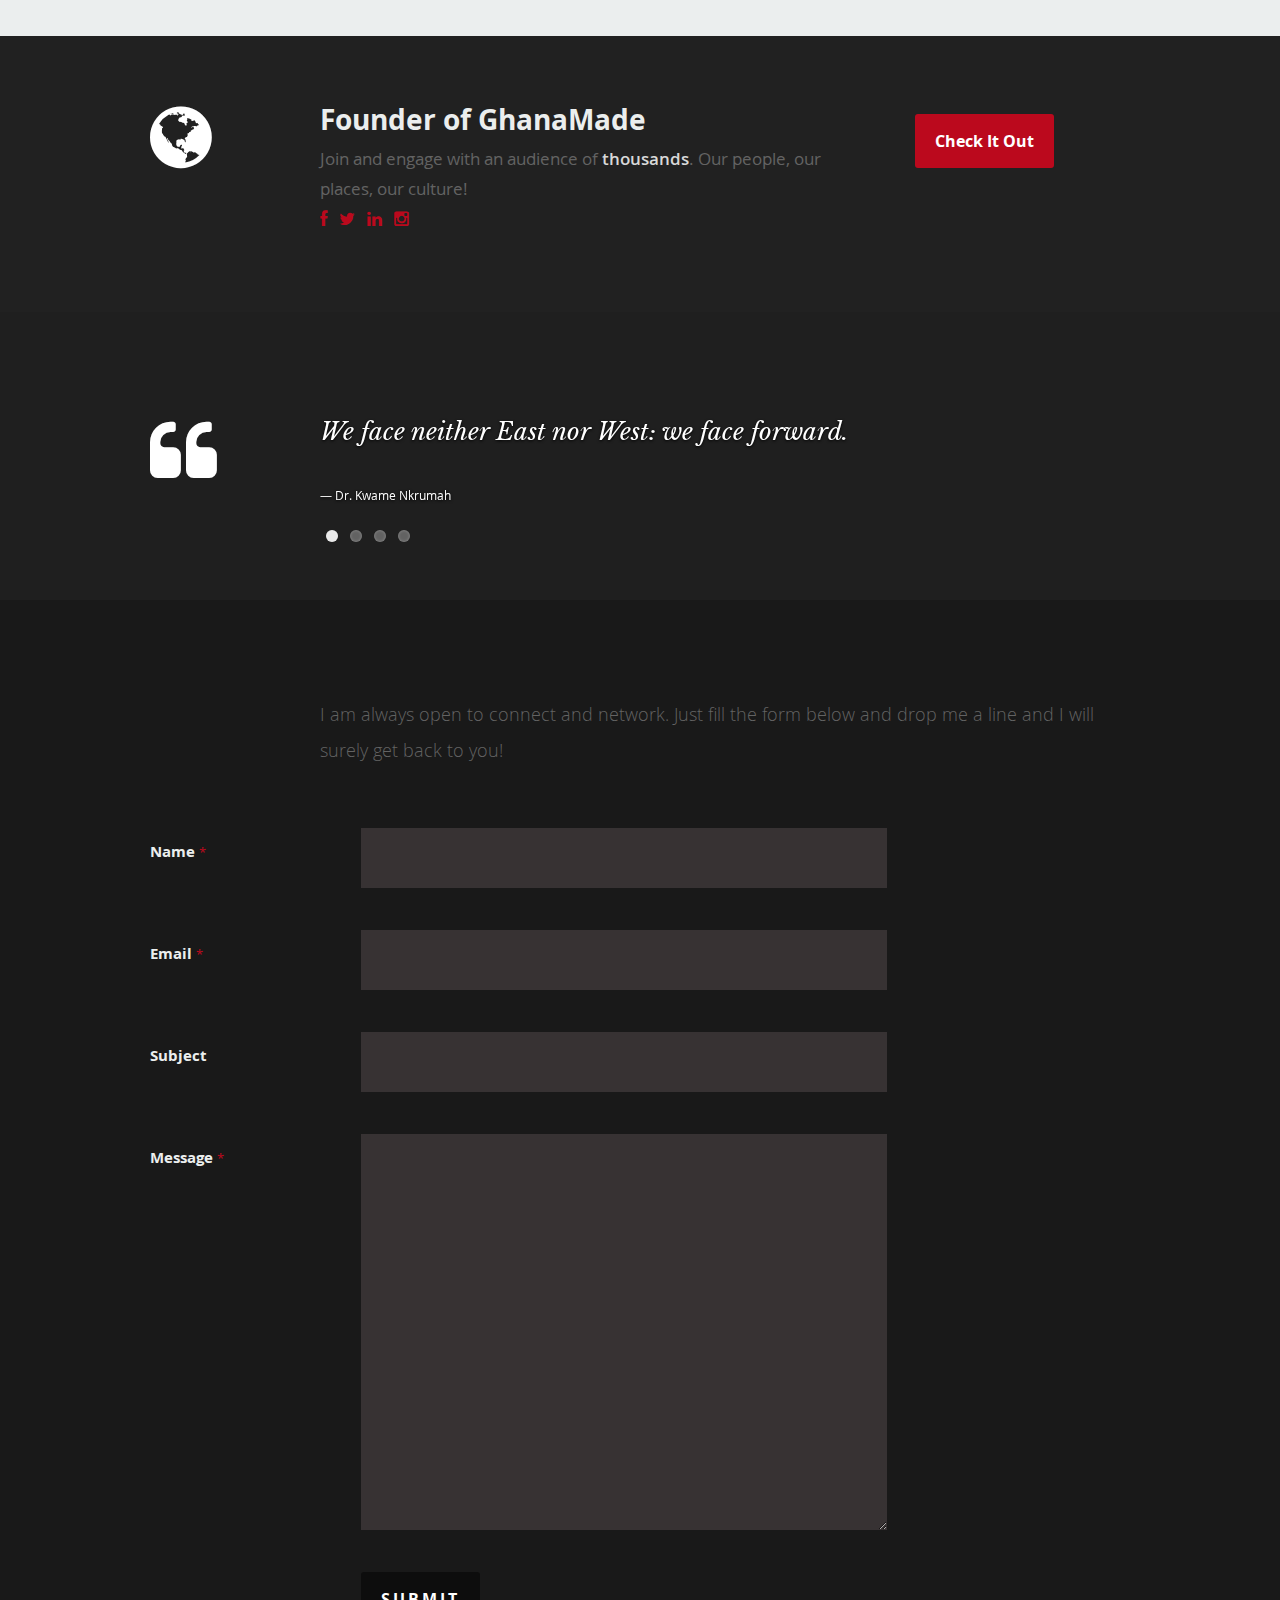
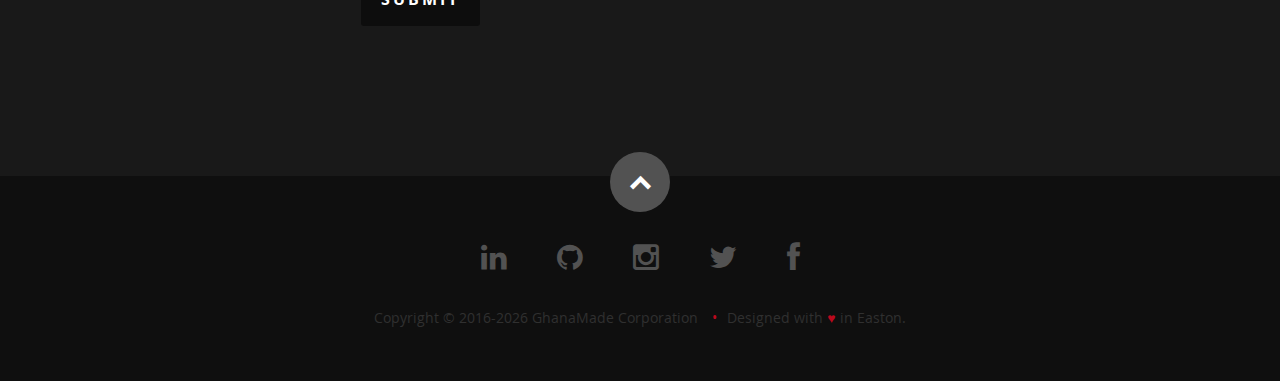
==== commit c5dfa598: "New roles" ====
--- a/index.html
+++ b/index.html
@@ -127,7 +127,7 @@
                <h2>About Me</h2>
 
                <p>
-               I am an information systems graduate from the US Northeast. During my college years I learned extensively how to code as I travelled to various corners of the globe. I have gained experience in coding through course curriculum, research projects, and personal pursuits. I am vigorously working towards being a software architect.</p>
+               I am a business information systems graduate from the US Northeast. During my college years I learned extensively how to code and understand business principles as I travelled to various corners of the globe. I have gained experience in coding through course curriculum, research projects, and personal pursuits.</p>
 
             </div> <!-- end .main-col -->
 
@@ -198,14 +198,31 @@
 
             <div class="nine columns main-col">
 
-               <div class="row item">
+            	<div class="row item">
+
+                    <div class="twelve columns">
+
+	                     <img width="80" height="80" class="pull-left" alt="St. Luke's Health Network" src="assets/images/almamaters/lehigh-admissions.png">
+	                     <h3>Graduate Admissions Fellow</h3>
+	                     <h4>Lehigh University</h4>
+	                     <p class="info">Office of Admissions <span>&bull;</span> <em class="date">July 2018 - Present</em></p>
+
+	                     <p>
+	                     Have the opportunity to connect students with their academic passions at the University. Coordinate the VIEW visitation program, which encompasses over 500 students each academic semester. Conduct interviews with student applicants to the University in-person and online for their admissions application. Assist with workshops and events such as Legacy days, Diversity Life Weekend, Diversity Achievers Program, and several information sessions throughout the academic year.
+	                     </p>
+
+                    </div>
+
+                </div> <!-- item end -->
+
+                <div class="row item">
 
                   <div class="twelve columns">
 
                      <img width="80" height="80" class="pull-left" alt="St. Luke's Health Network" src="assets/images/almamaters/stlukes.png">
                      <h3>Information Technology Consultant</h3>
                      <h4>St. Luke's University Health Network</h4>
-                     <p class="info">IT Department, Field Support <span>&bull;</span> <em class="date">January 2018 - Present</em></p>
+                     <p class="info">IT Department, Field Support <span>&bull;</span> <em class="date">January 2018 - June 2018</em></p>
 
                      <p>
                      St. Luke’s University Health Network (SLUHN) is a non-profit, regional, fully integrated, nationally recognized network providing services at seven hospitals and more than 200 sites, primarily in Lehigh, Northampton, Carbon, Schuylkill, Bucks, Montgomery, Berks, and Monroe counties in Pennsylvania and in Warren County, New Jersey.
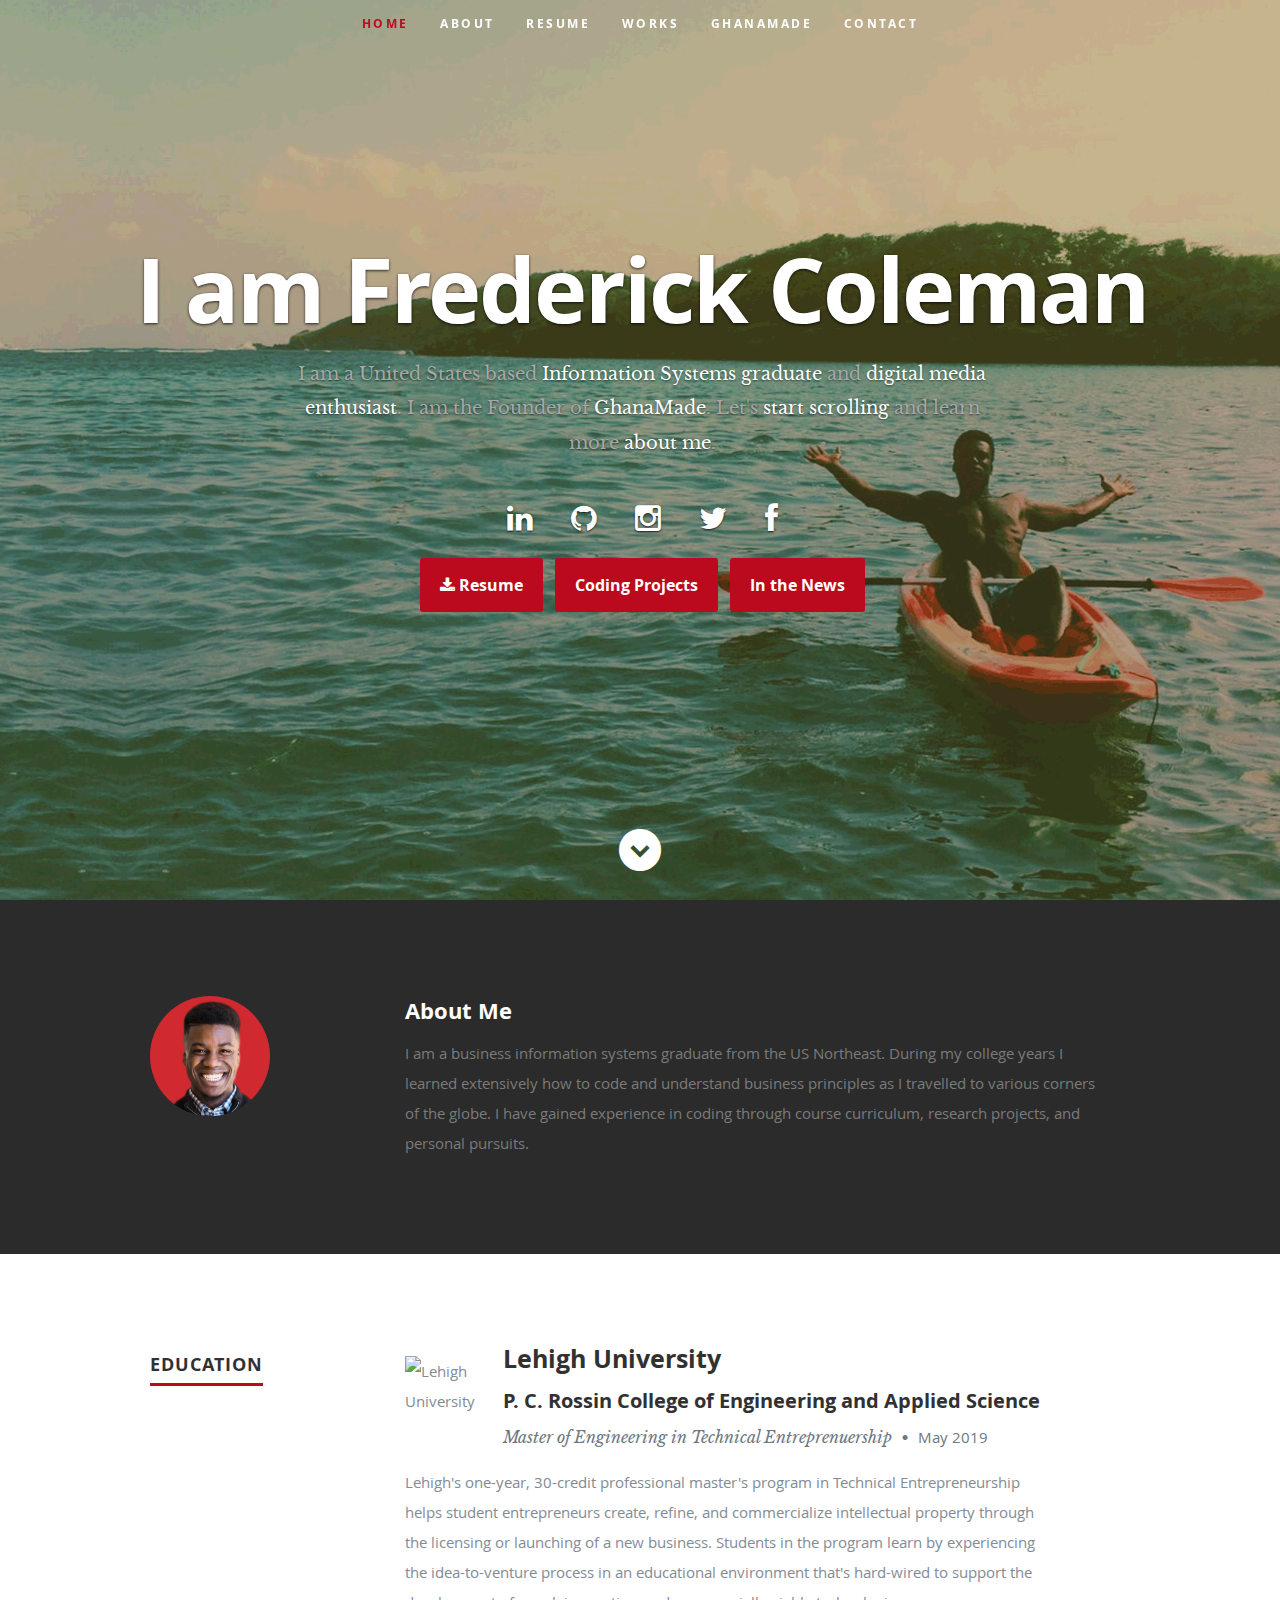
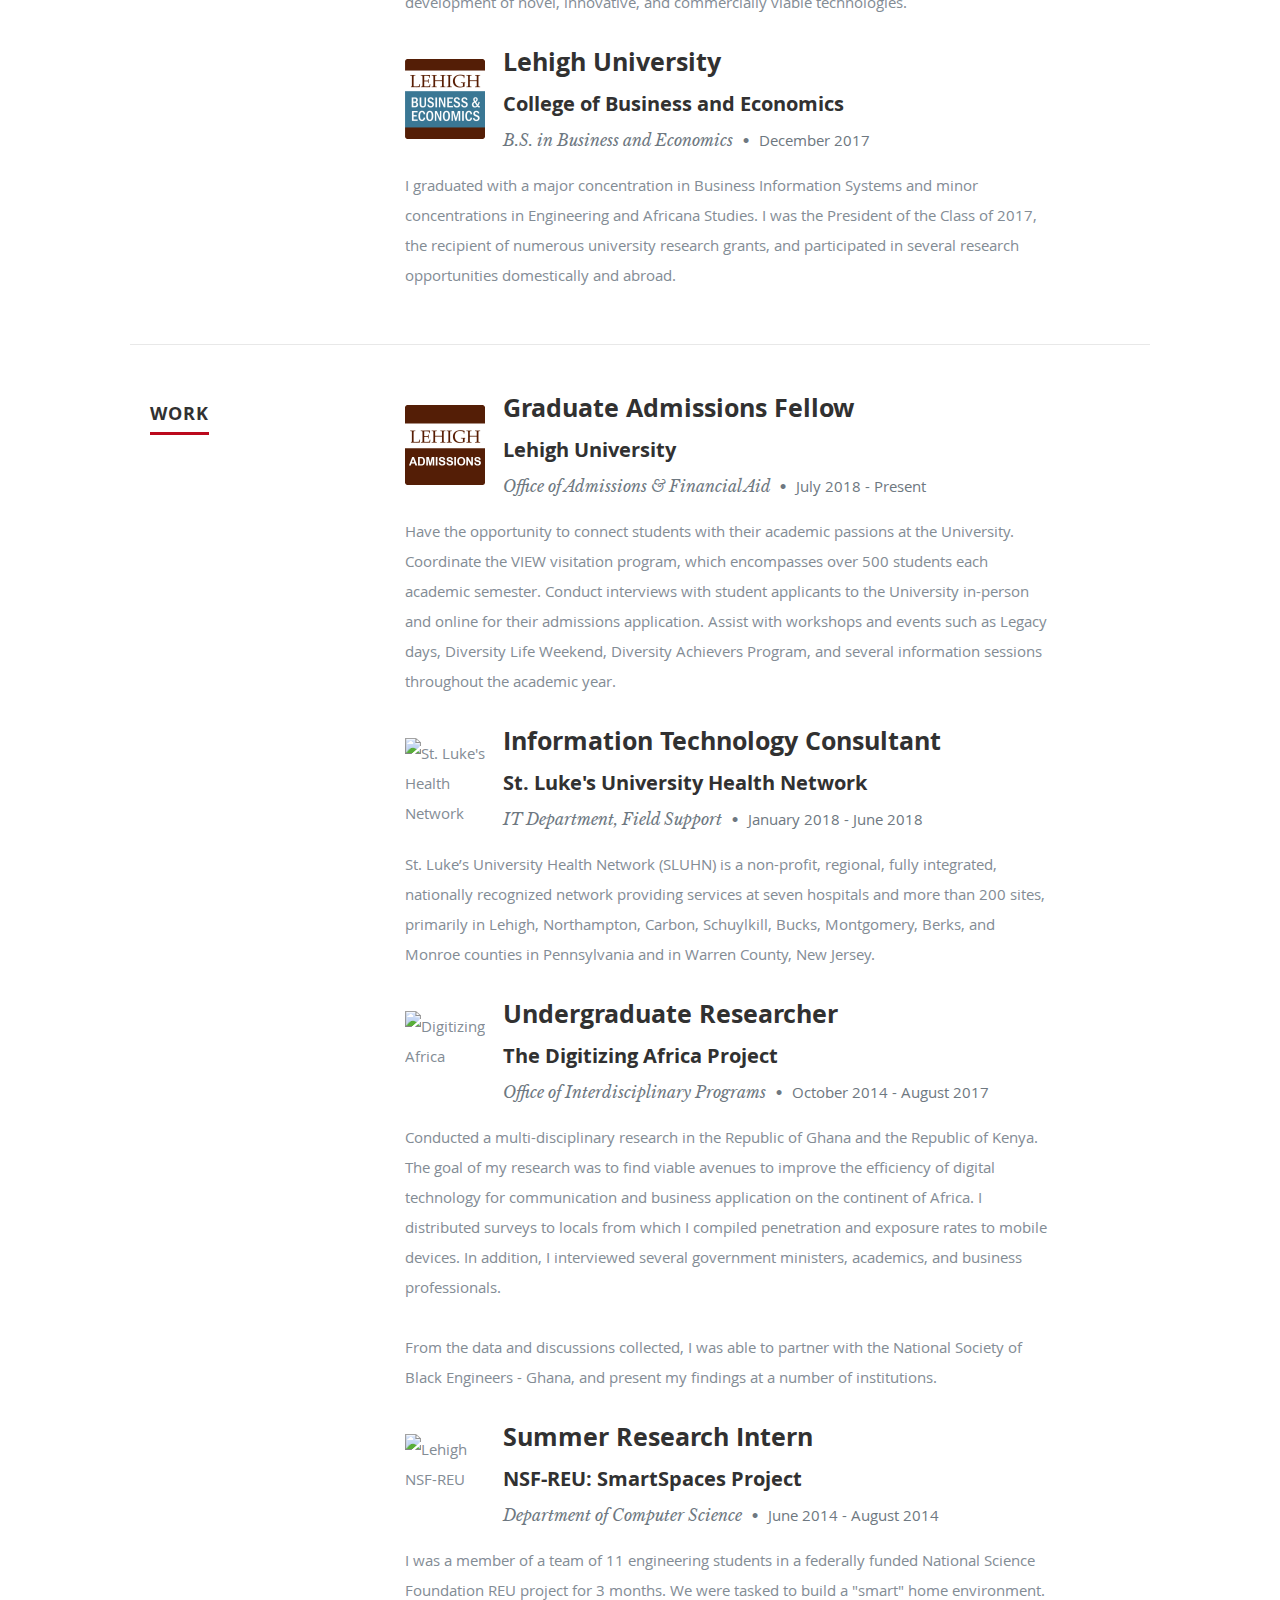
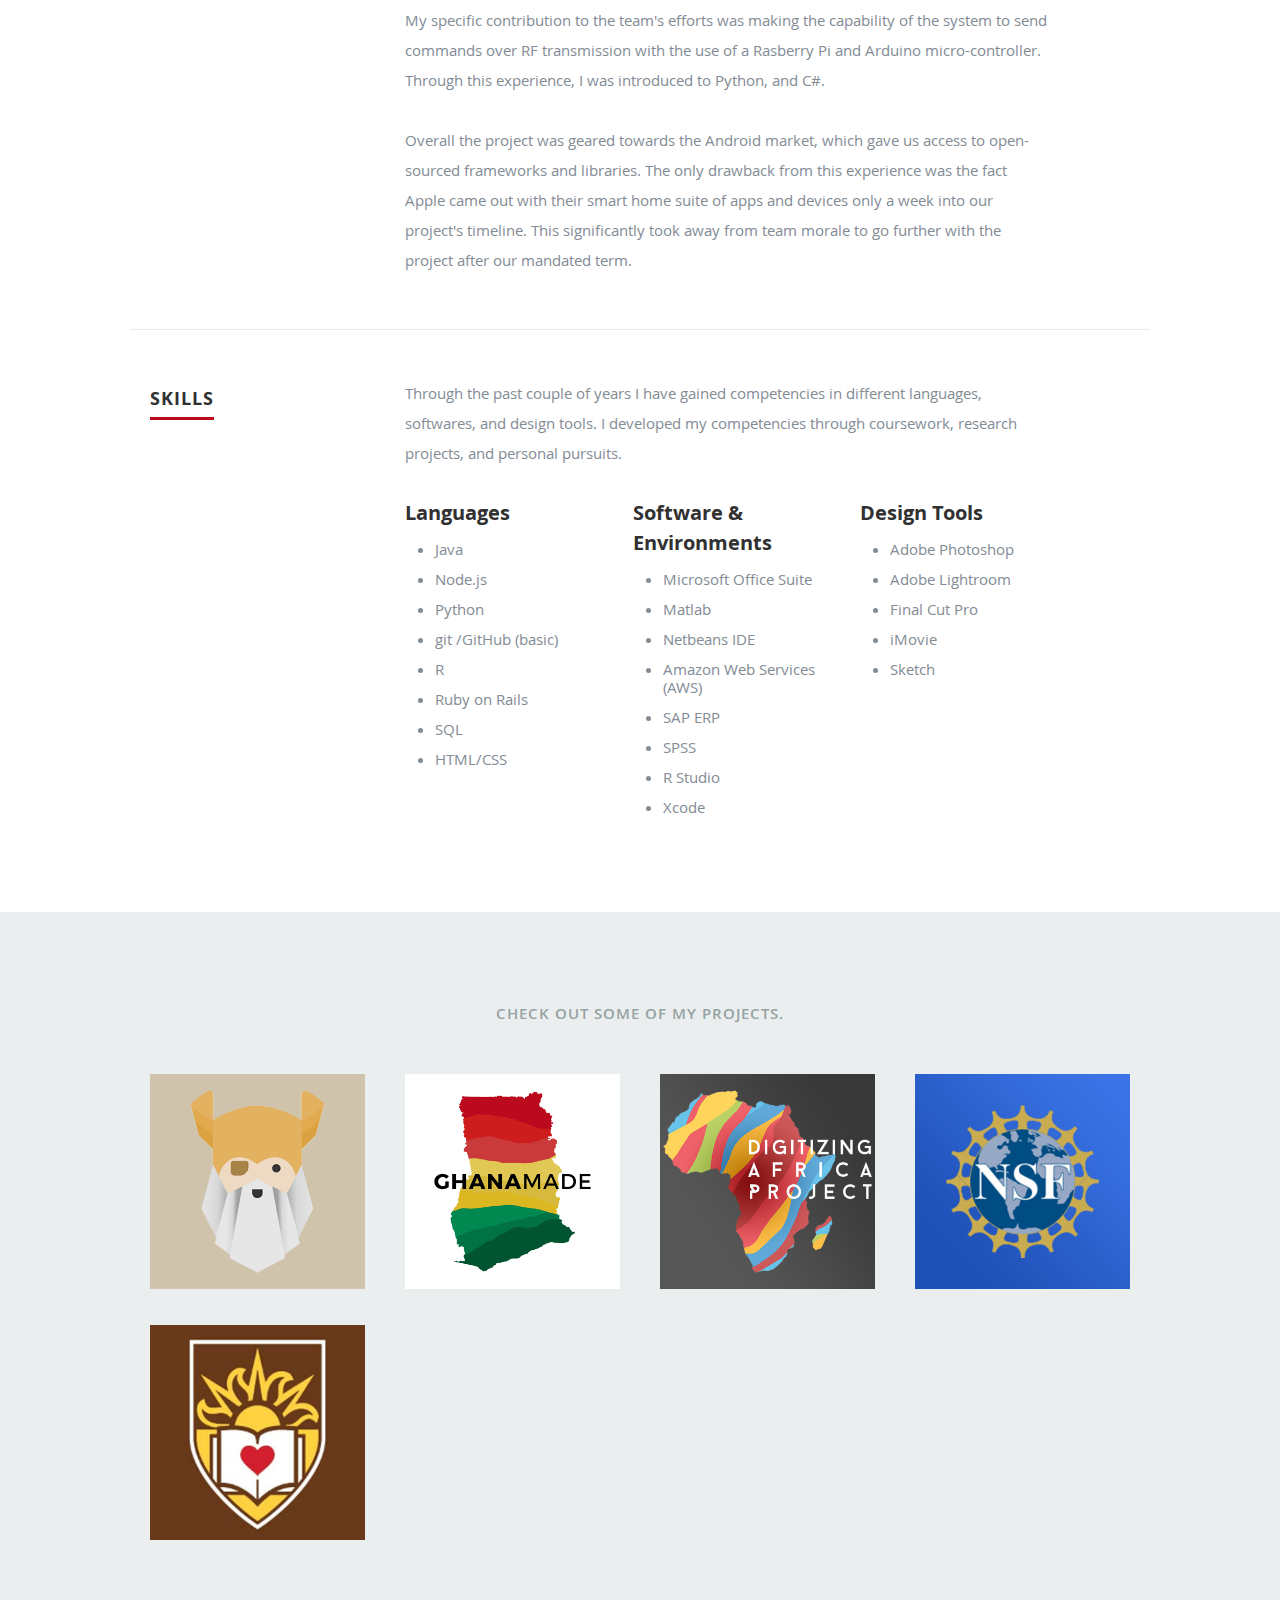
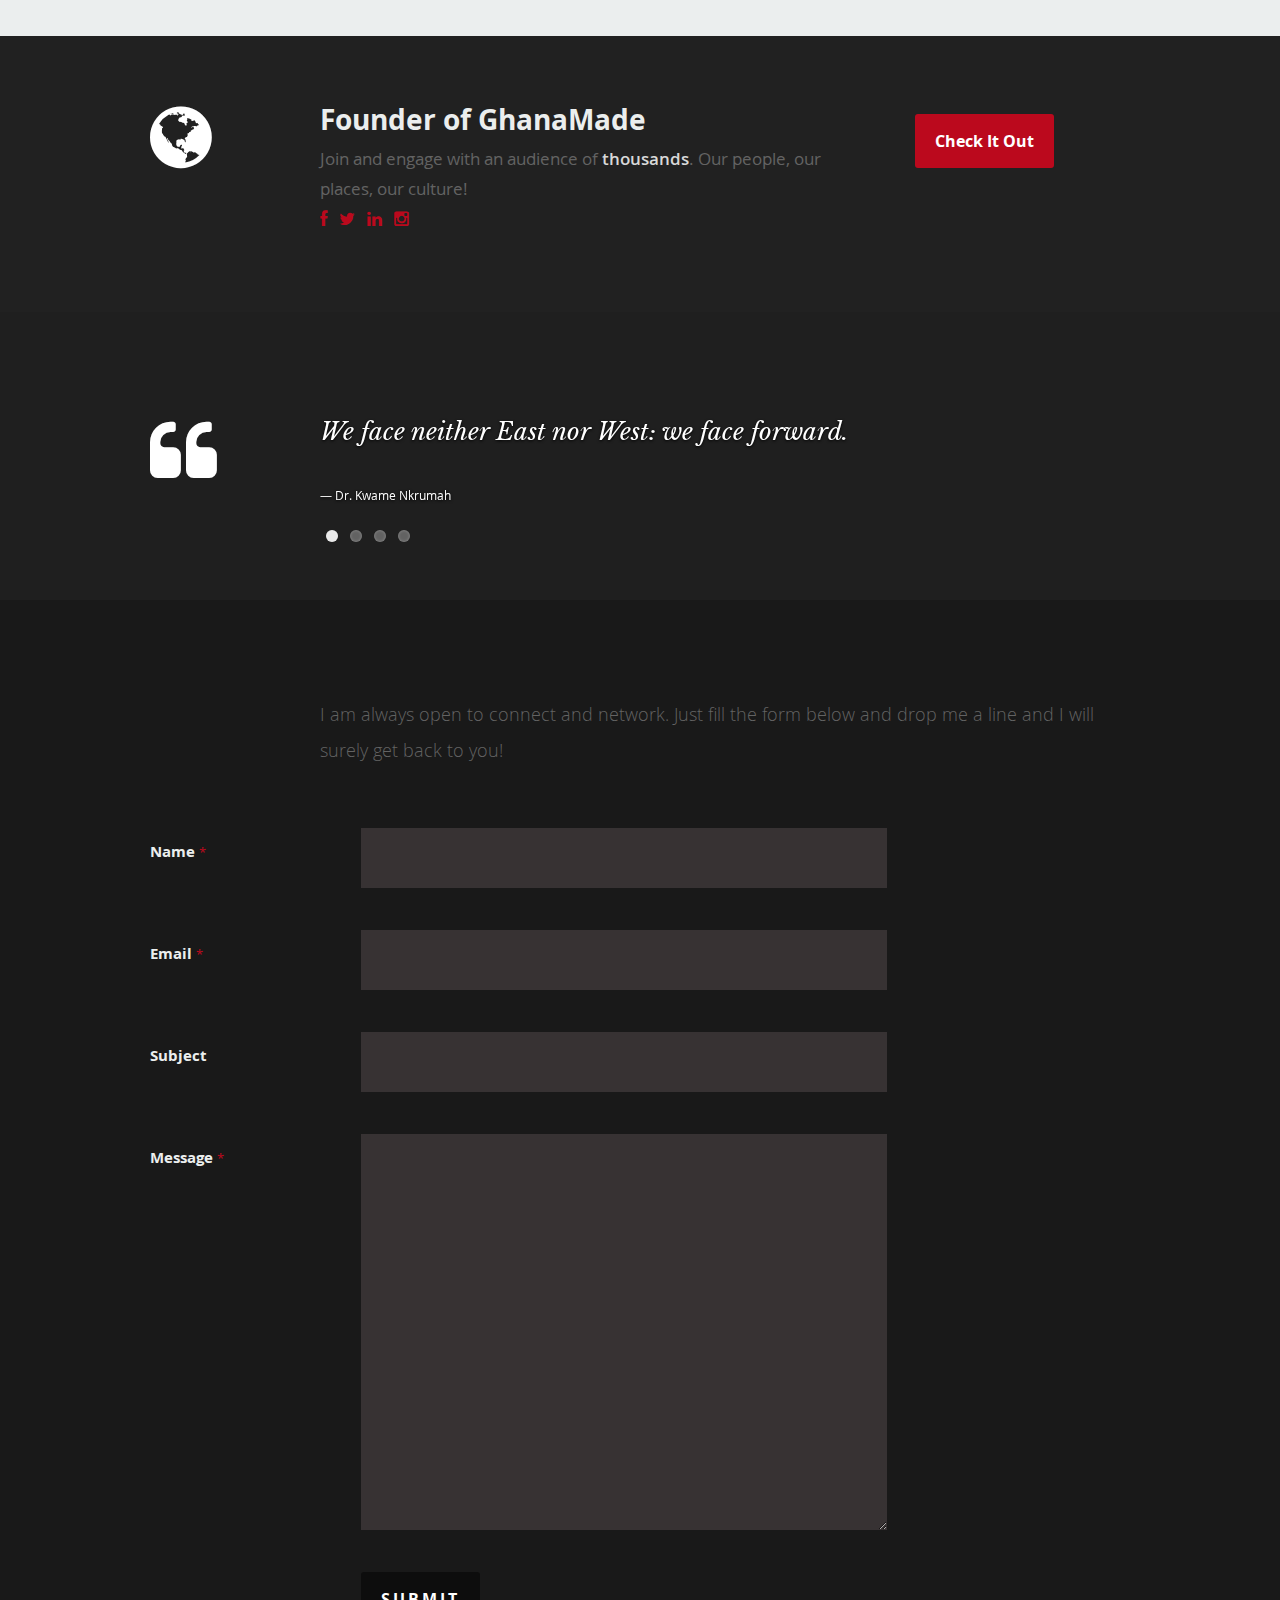
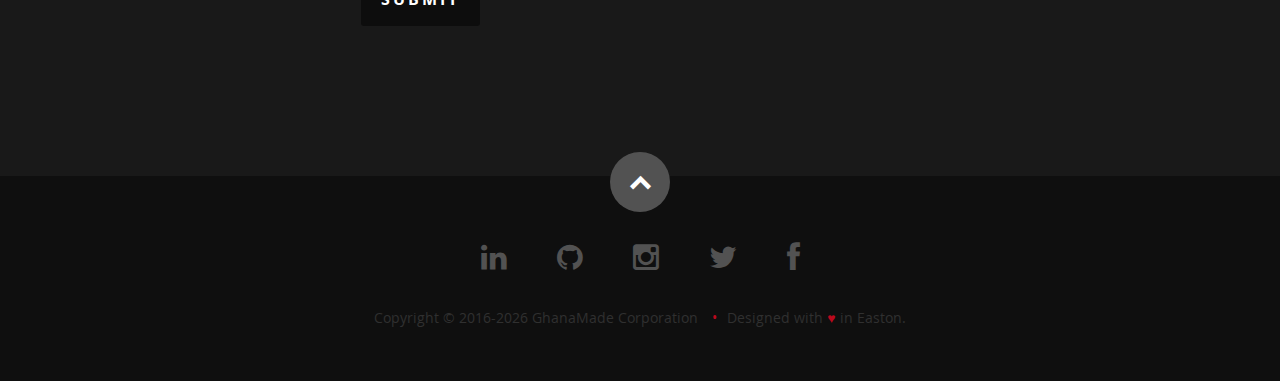
==== commit 045d88aa: "minor" ====
--- a/index.html
+++ b/index.html
@@ -1,4 +1,8 @@
-<!-- Founder's Page. Authored by Frederick Coleman of GhanaMade Corporation January 2018. -->
+<!-- Founder's Page.
+   Author: Frederick Coleman
+   Company: GhanaMade Corporation
+   Initial Date: January 2018
+   Edited Date: June 2018 -->
 
 <!DOCTYPE html>
 <!--[if lt IE 8 ]><html class="no-js ie ie7" lang="en"> <![endif]-->
@@ -31,7 +35,7 @@
       <meta property="og:title" content="F. R. Coleman: An Aspiring Tech Professional">
       <meta property="og:url" content="http://frederickcoleman.net">
       <meta property="og:type" content="website">
-      <meta property="og:description" content="Frederick Coleman - Information systems graduate">
+      <meta property="og:description" content="Frederick Coleman is an engineering student who aspires to be a successful professional in the tech industry. This site serves as a portfolio and means of contact.">
       <meta property="og:image" content="http://frederickcoleman.net/images/thumbnail.png">
 
       <!-- Mobile Specific Metas
@@ -205,7 +209,7 @@
 	                     <img width="80" height="80" class="pull-left" alt="St. Luke's Health Network" src="assets/images/almamaters/lehigh-admissions.png">
 	                     <h3>Graduate Admissions Fellow</h3>
 	                     <h4>Lehigh University</h4>
-	                     <p class="info">Office of Admissions <span>&bull;</span> <em class="date">July 2018 - Present</em></p>
+	                     <p class="info">Office of Admissions &amp; Financial Aid <span>&bull;</span> <em class="date">July 2018 - Present</em></p>
 
 	                     <p>
 	                     Have the opportunity to connect students with their academic passions at the University. Coordinate the VIEW visitation program, which encompasses over 500 students each academic semester. Conduct interviews with student applicants to the University in-person and online for their admissions application. Assist with workshops and events such as Legacy days, Diversity Life Weekend, Diversity Achievers Program, and several information sessions throughout the academic year.
